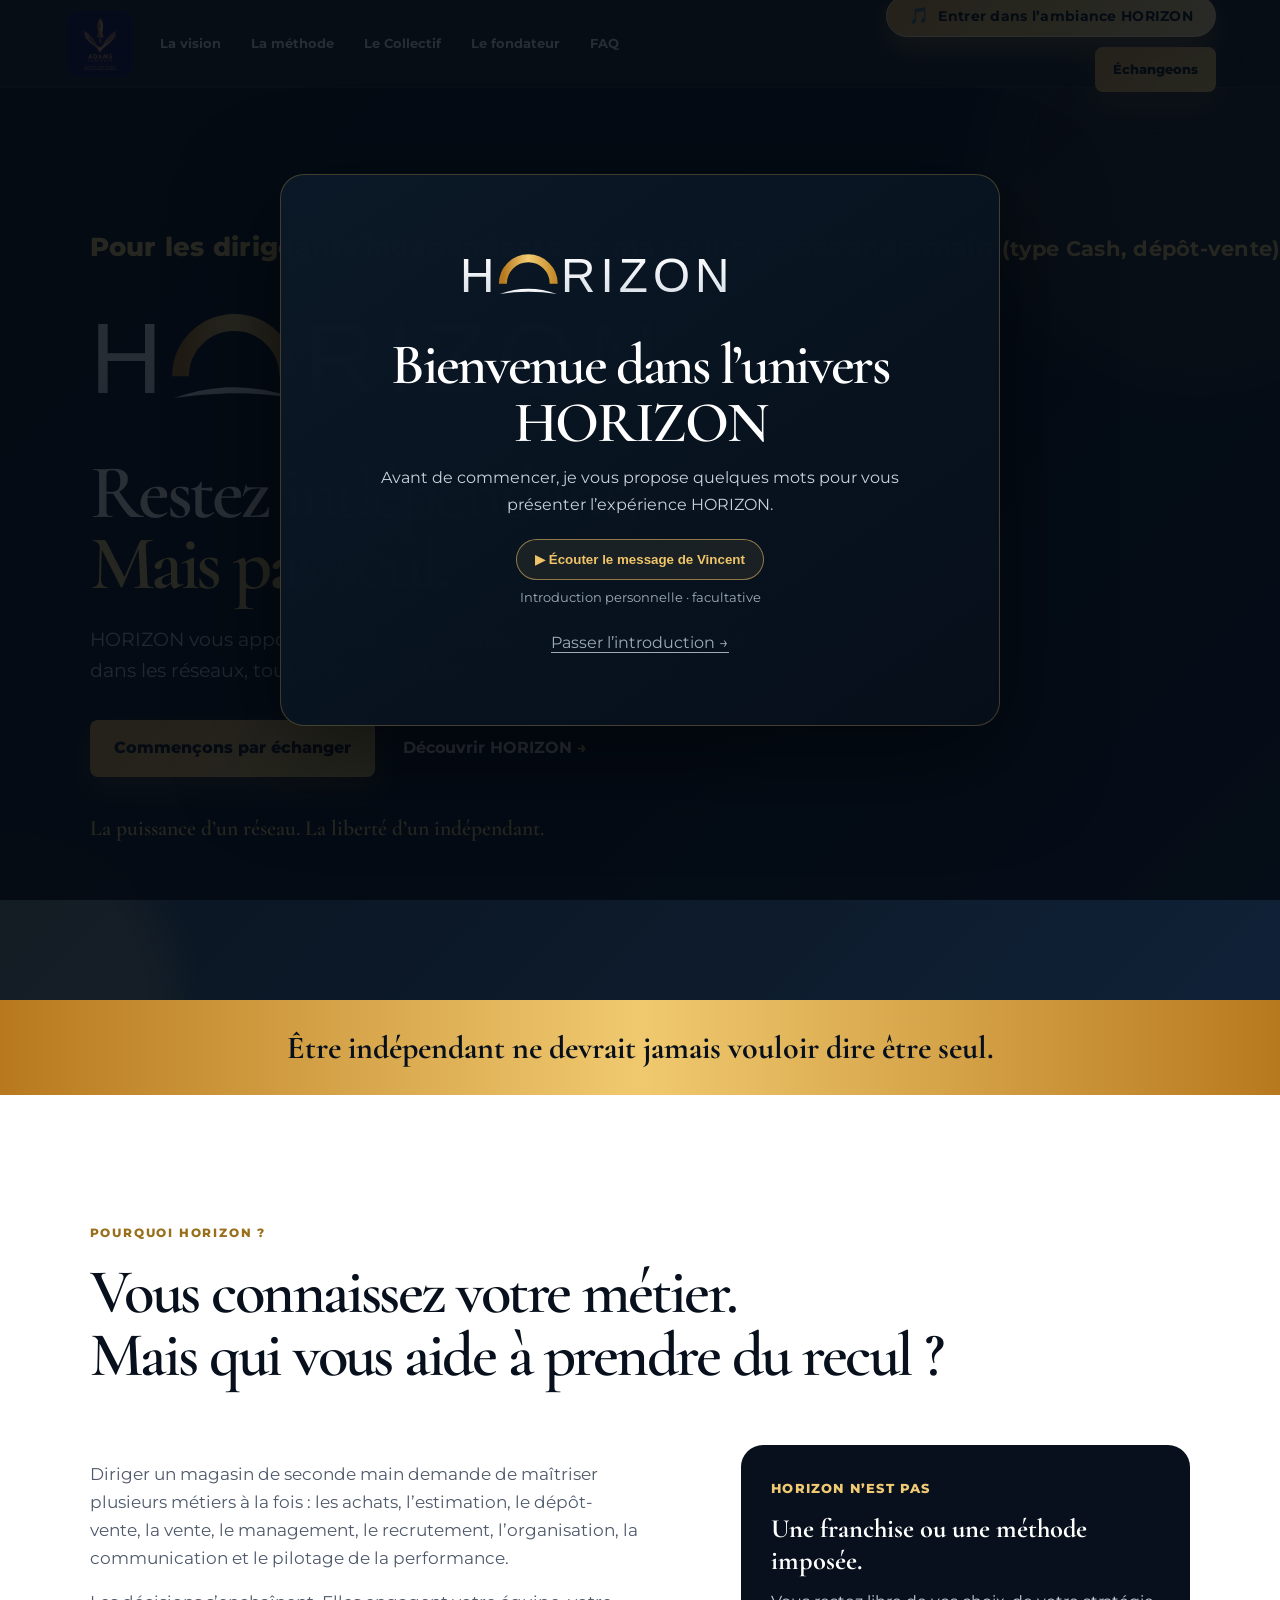
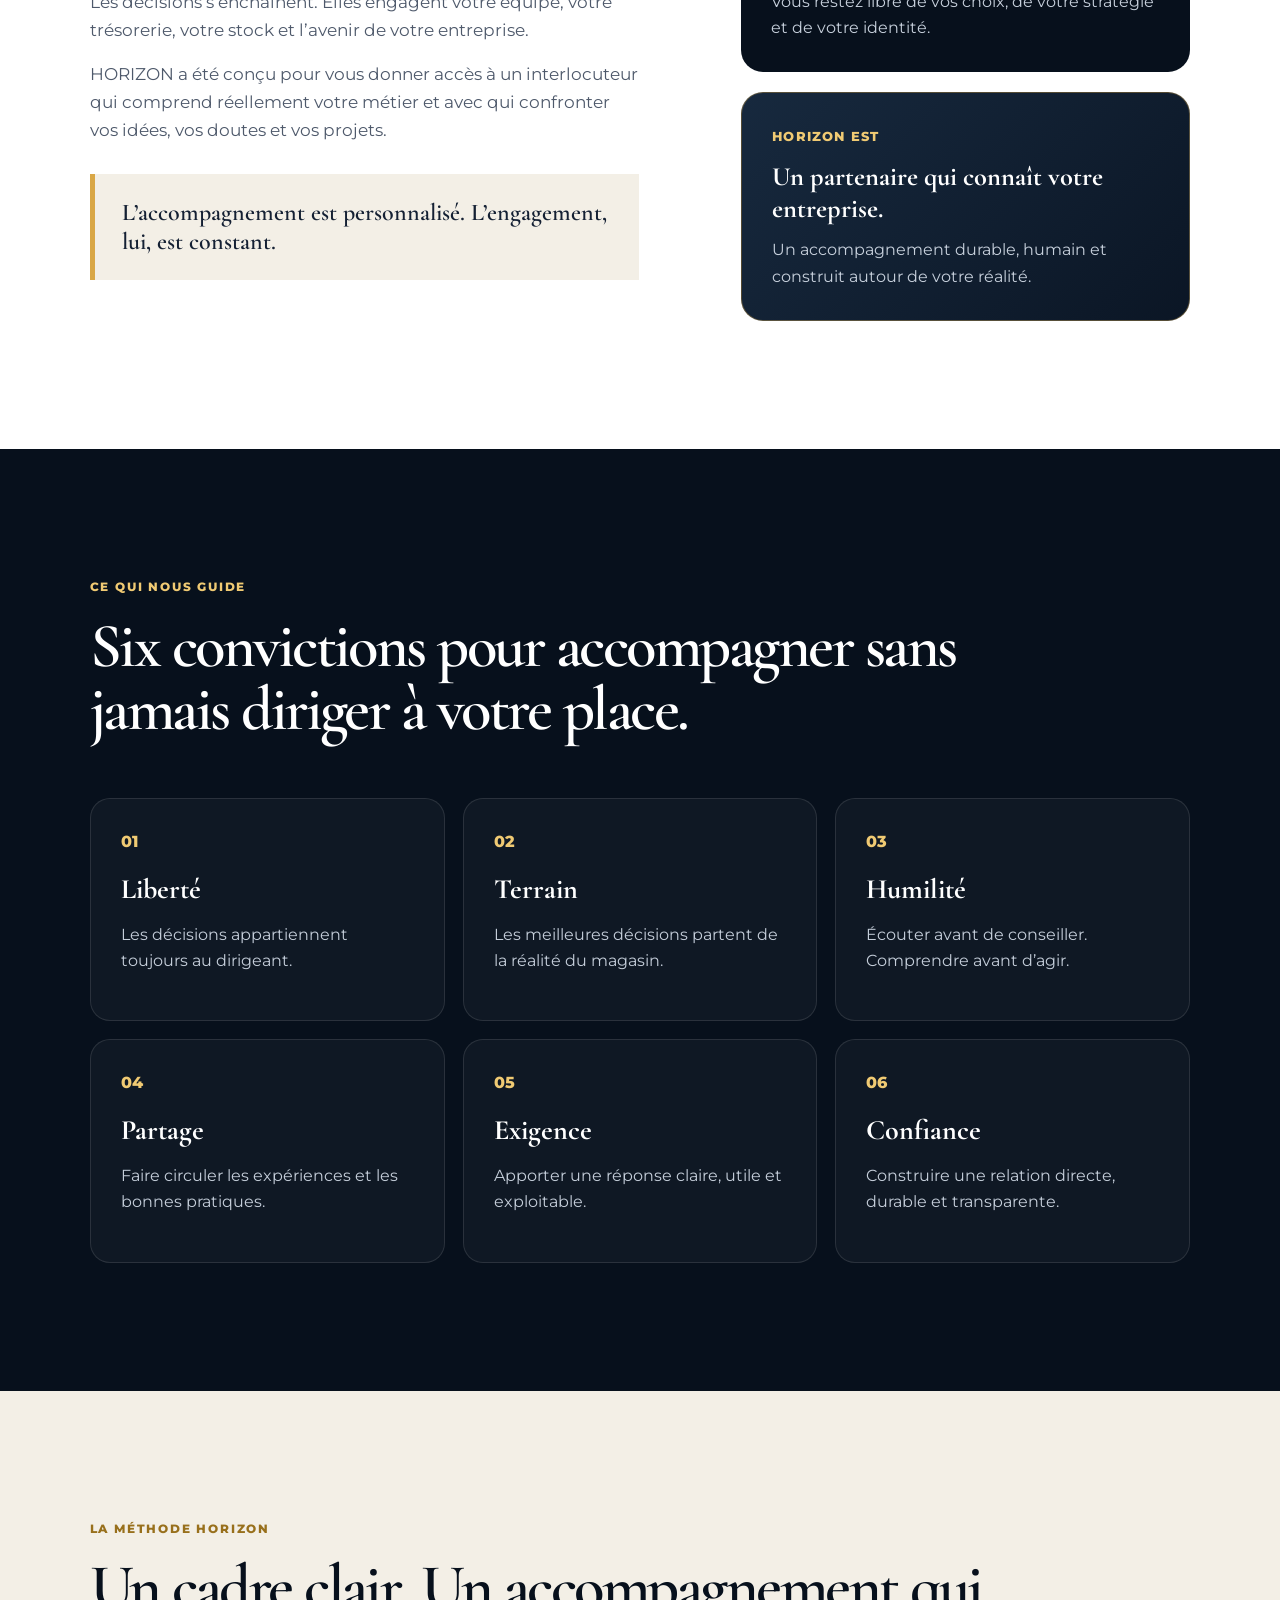
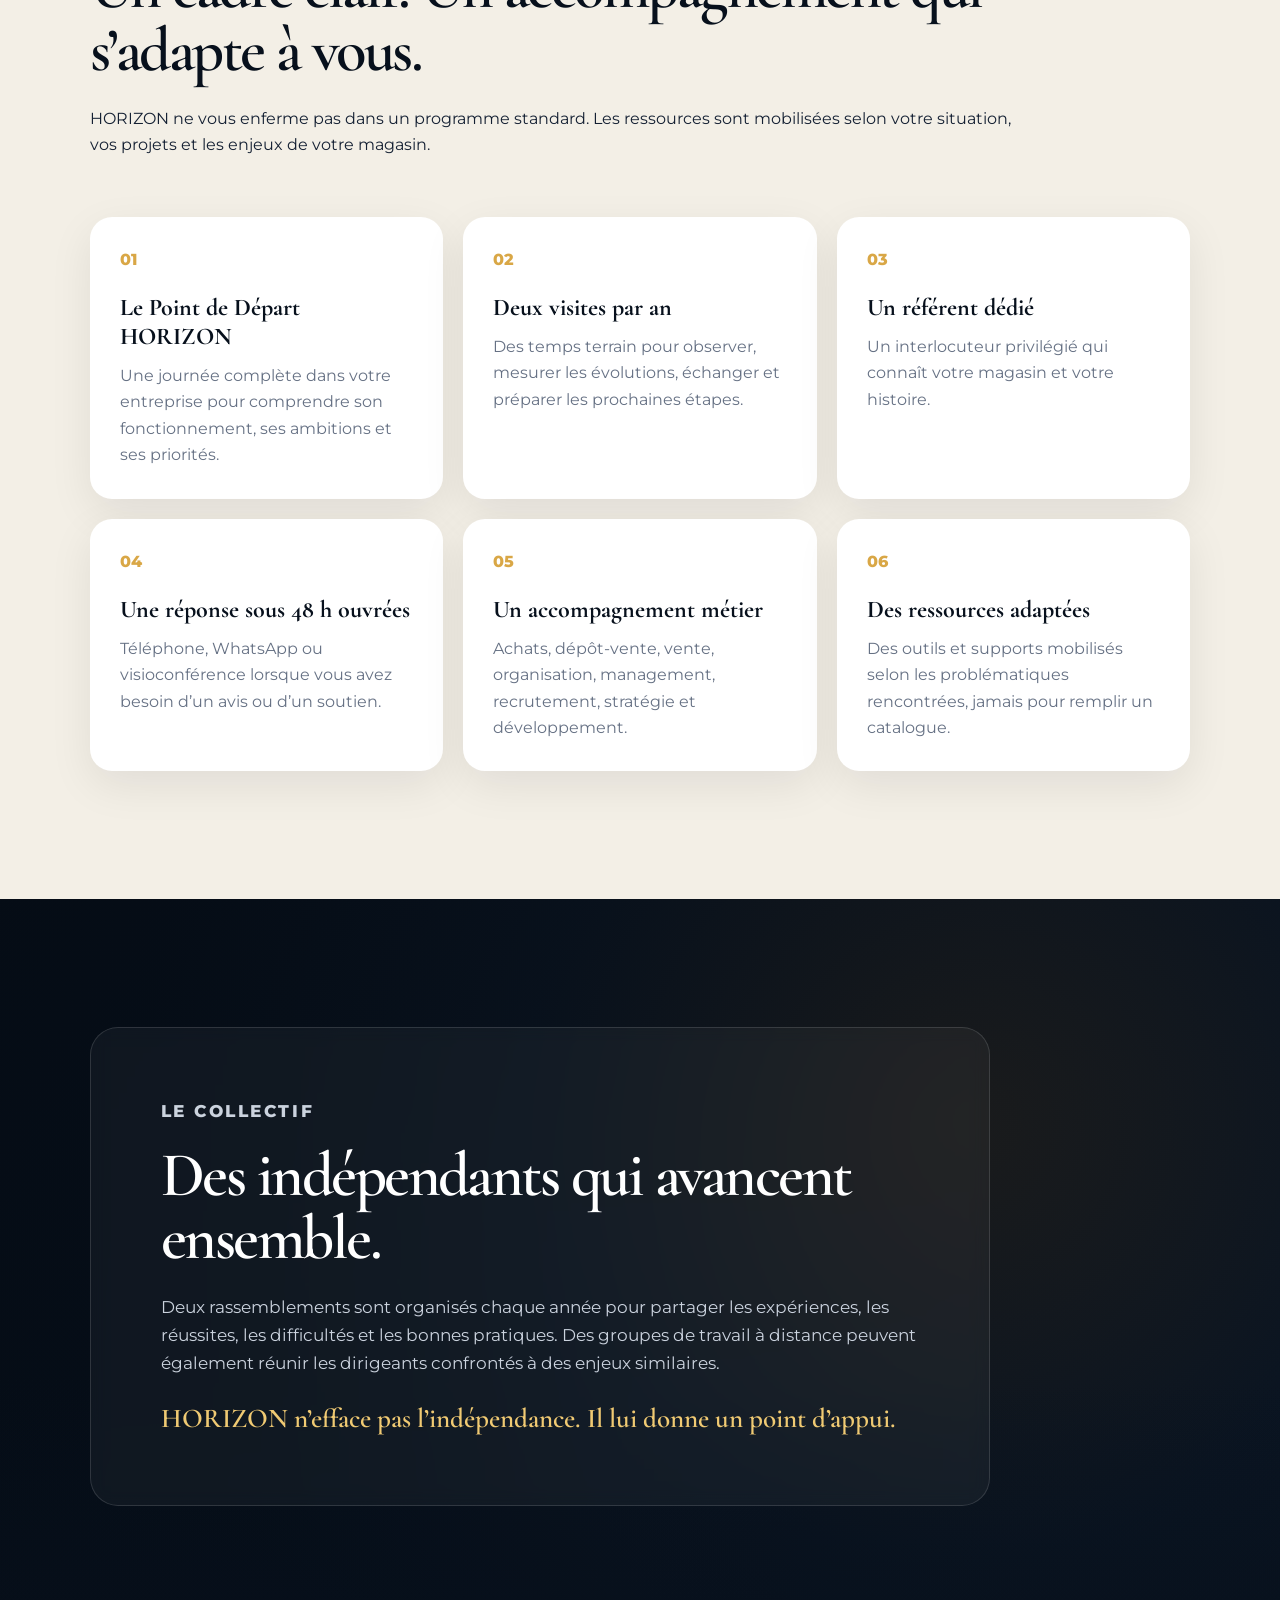
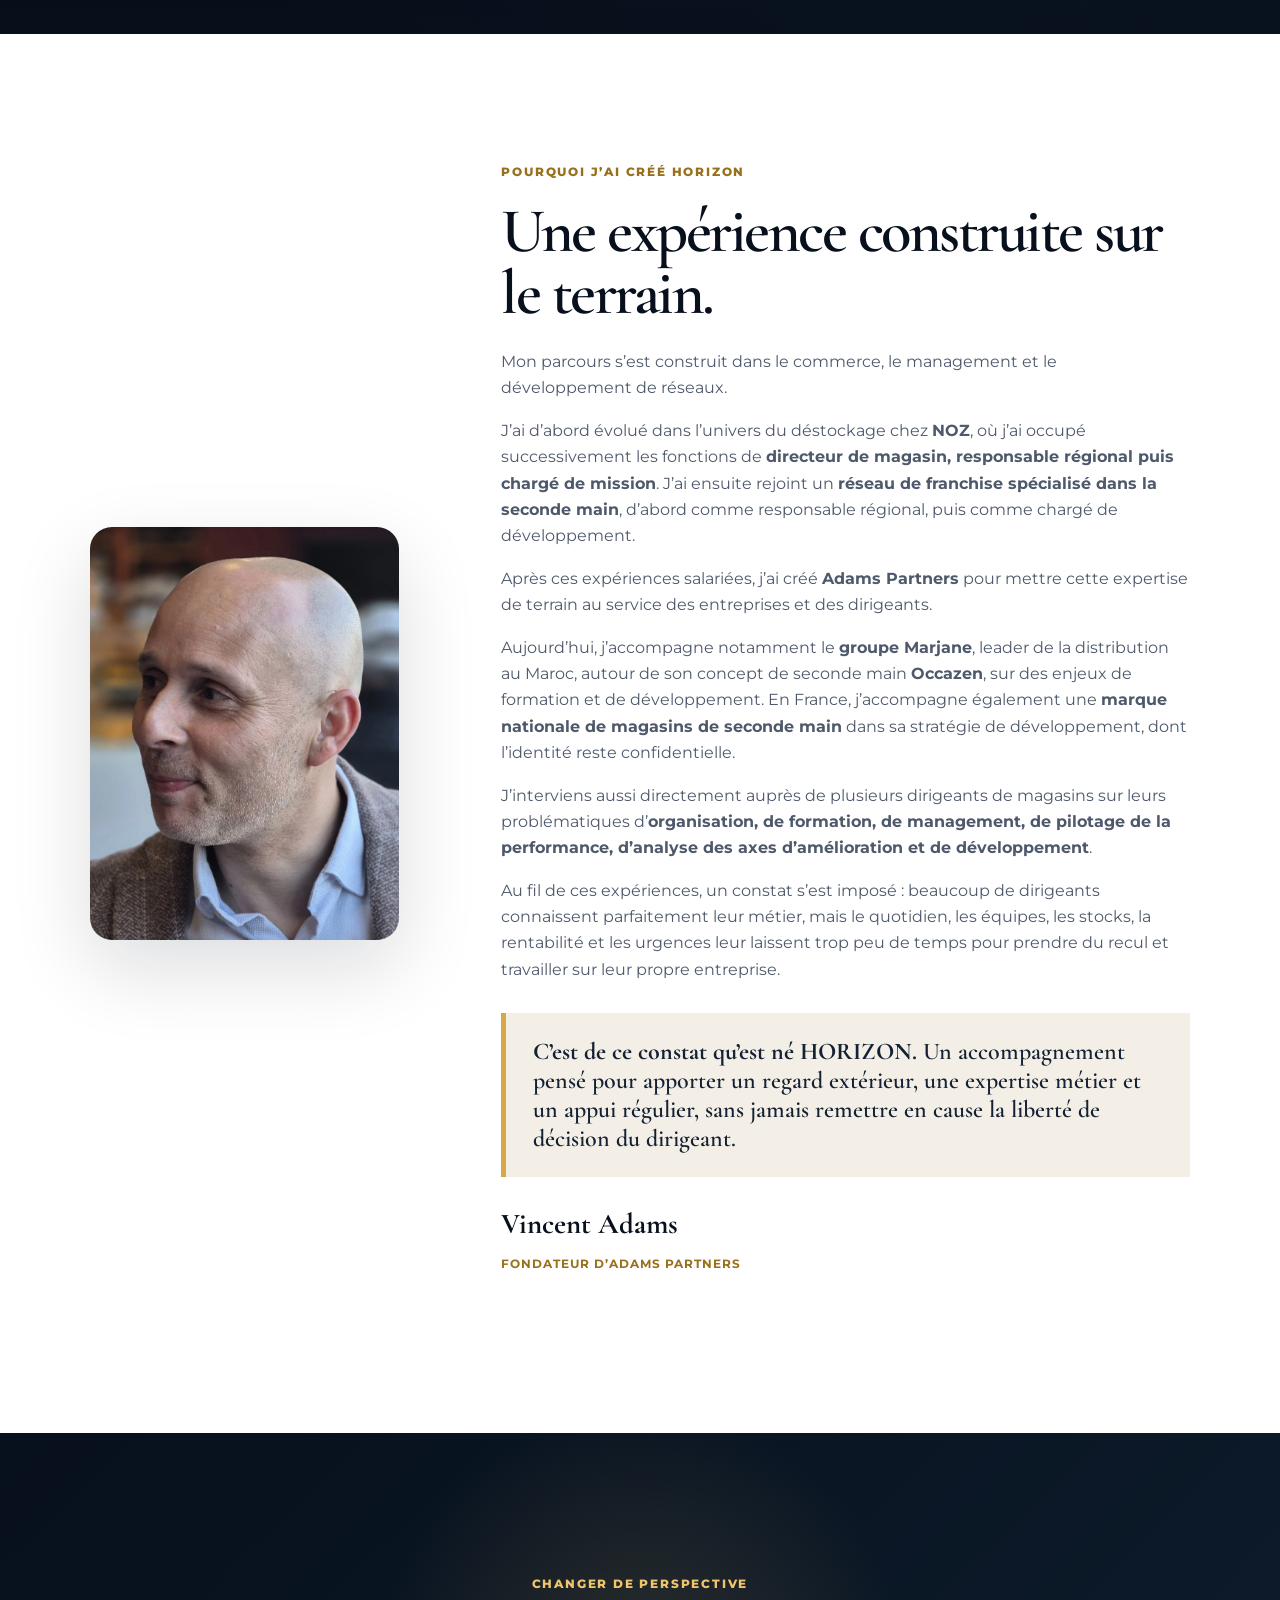
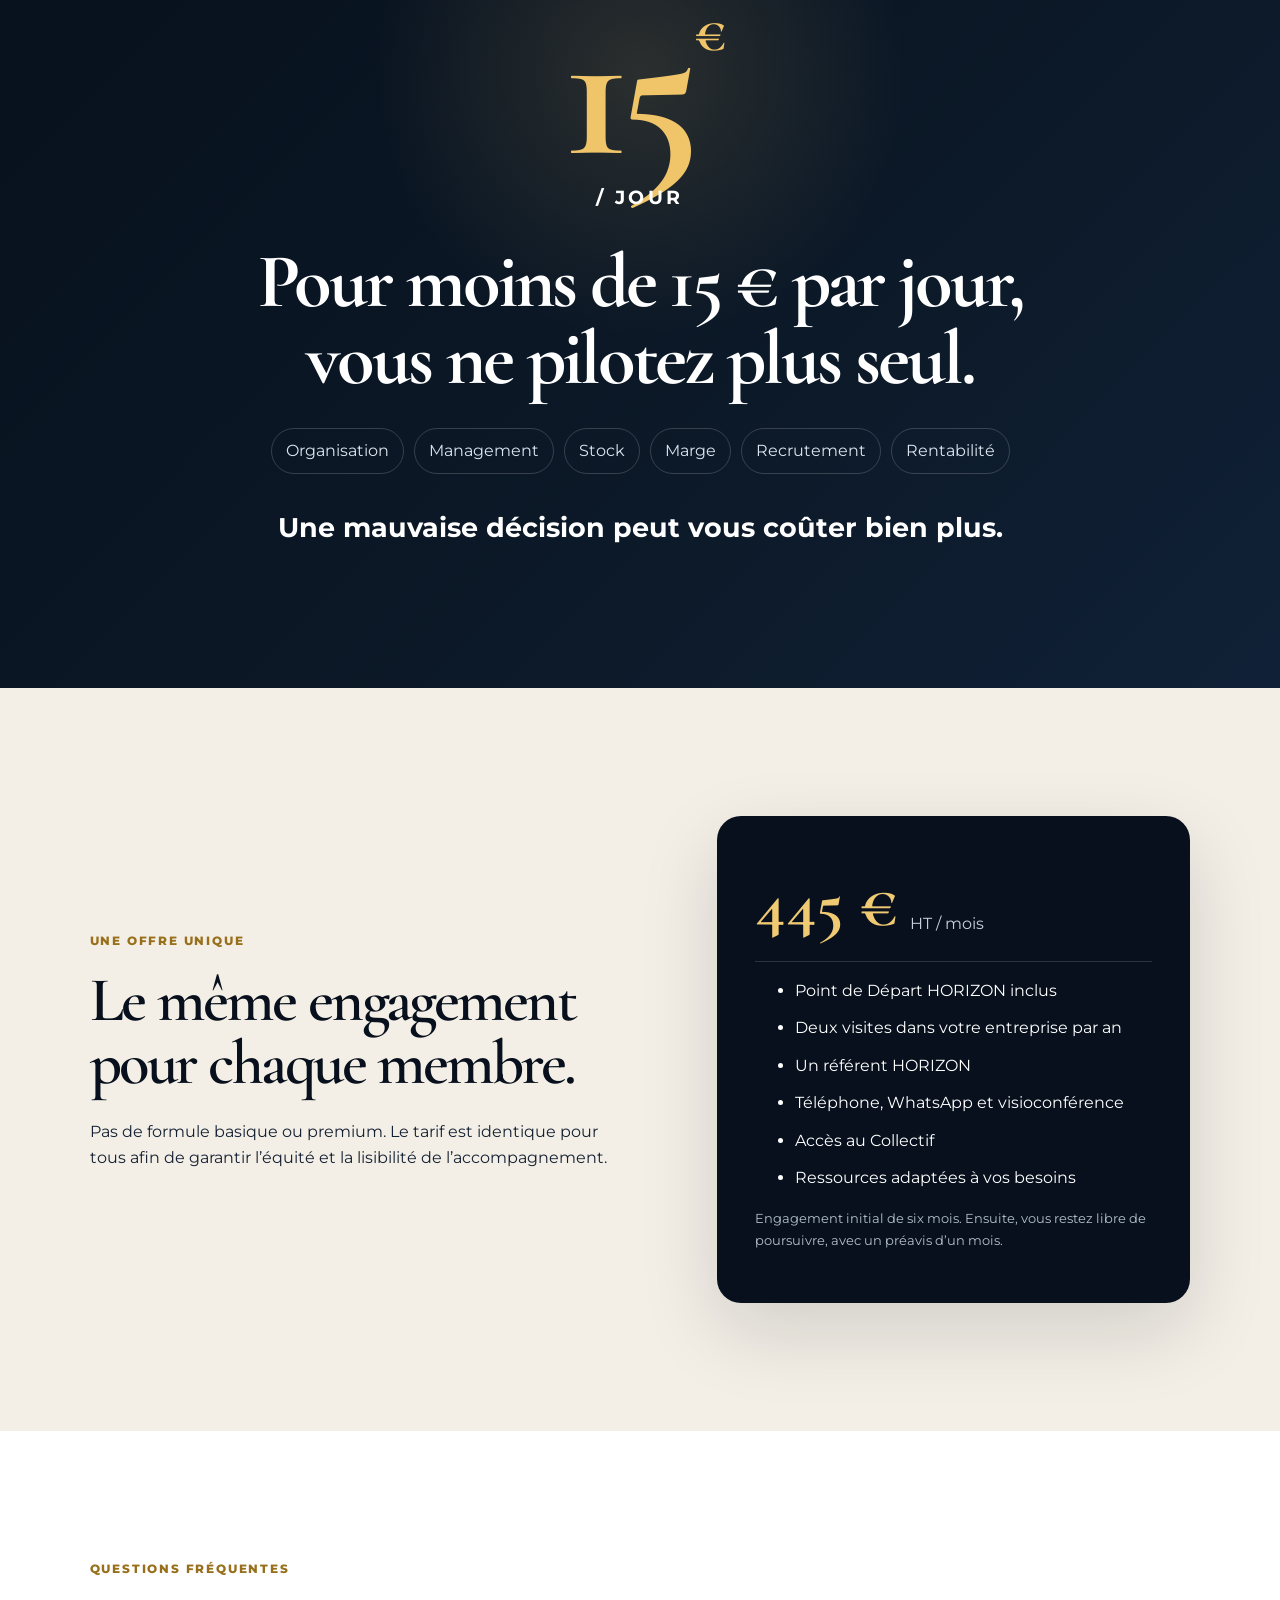
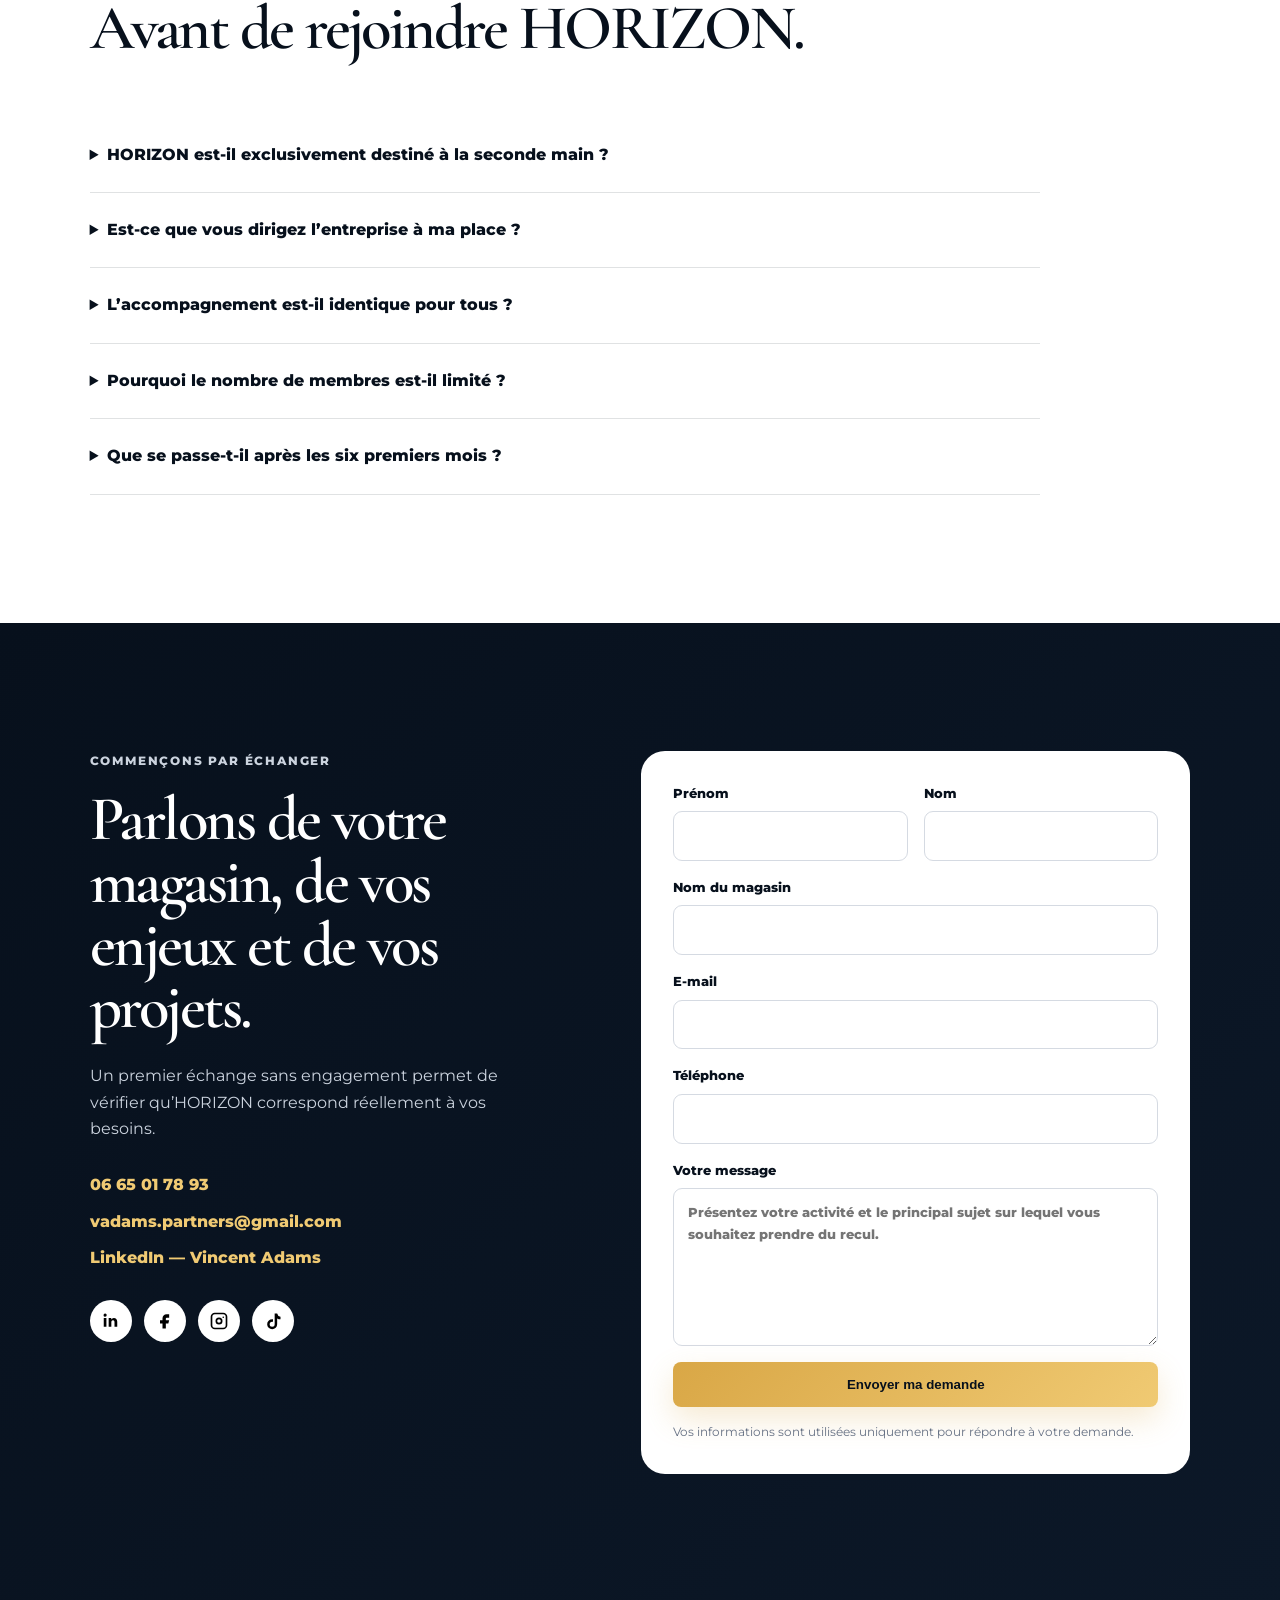
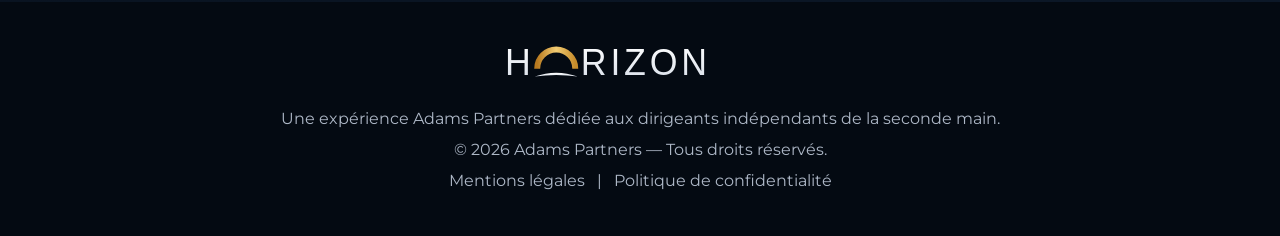
==== index.html @ 57823153 "Update index.html" ====
<!doctype html>
<html lang="fr">
<head>
  <meta charset="utf-8">
  <meta name="viewport" content="width=device-width, initial-scale=1">
  <title>HORIZON – Accompagnement des dirigeants de la seconde main | Adams Partners</title>
  <meta name="description" content="HORIZON accompagne les dirigeants indépendants de magasins de seconde main : organisation, management, performance, développement et collectif, sans franchise.">
  <meta name="theme-color" content="#07101c">
  <meta name="robots" content="index, follow, max-image-preview:large">
  <link rel="canonical" href="https://adamsvincent.github.io/HORIZON/">
  <meta property="og:url" content="https://adamsvincent.github.io/HORIZON/">
  <meta property="og:site_name" content="HORIZON — Adams Partners">
  <meta property="og:locale" content="fr_FR">
  <meta name="twitter:card" content="summary">
  <meta name="twitter:title" content="HORIZON – Accompagnement des dirigeants de la seconde main | Adams Partners">
  <meta name="twitter:description" content="HORIZON accompagne les dirigeants indépendants de magasins de seconde main : organisation, management, performance, développement et collectif, sans franchise.">
  <meta property="og:title" content="HORIZON – Accompagnement des dirigeants de la seconde main | Adams Partners">
  <meta property="og:description" content="HORIZON accompagne les dirigeants indépendants de magasins de seconde main : organisation, management, performance, développement et collectif, sans franchise.">
  <meta property="og:type" content="website">
  <link rel="preconnect" href="https://fonts.googleapis.com">
  <link rel="preconnect" href="https://fonts.gstatic.com" crossorigin>
  <link href="https://fonts.googleapis.com/css2?family=Cormorant+Garamond:wght@500;600;700&family=Montserrat:wght@400;500;600;700;800&display=swap" rel="stylesheet">
  <link rel="stylesheet" href="styles.css">

  <script type="application/ld+json">
{
  "@context": "https://schema.org",
  "@type": "Organization",
  "name": "Adams Partners",
  "url": "https://adamsvincent.github.io/HORIZON/",
  "logo": "https://adamsvincent.github.io/HORIZON/assets/logo-adams-partners.webp",
  "founder": {
    "@type": "Person",
    "name": "Vincent Adams"
  },
  "sameAs": [
    "https://www.linkedin.com/in/vincent-adams-881787153"
  ],
  "contactPoint": {
    "@type": "ContactPoint",
    "telephone": "+33-6-65-01-78-93",
    "email": "vadams.partners@gmail.com",
    "contactType": "customer service",
    "availableLanguage": [
      "fr"
    ]
  }
}
  </script>

<style>
/* ===== HORIZON EXPERIENCE — intégré directement dans index.html ===== */
.premium-entry { animation: horizonPageIn .8s ease both; }
@keyframes horizonPageIn { from {opacity:0} to {opacity:1} }

.voice-intro{
  display:flex; flex-direction:column; align-items:center; gap:7px;
  margin:20px 0 12px;
}
.voice-intro button{
  border:1px solid rgba(240,197,106,.55);
  background:rgba(240,197,106,.08);
  color:#f0c56a;
  border-radius:999px;
  padding:12px 18px;
  font-weight:700;
  cursor:pointer;
}
.voice-intro small{color:#9eabb9}

/* Scroll */
.reveal{
  opacity:0;
  transform:translateY(26px);
  transition:opacity .7s ease, transform .7s ease;
}
.reveal.is-revealed{opacity:1;transform:none}

/* ===== 15 € / JOUR : retour au compteur simple et fort ===== */
.daily-value-section{
  padding:clamp(90px,11vw,145px) clamp(22px,7vw,110px);
  text-align:center;
  color:#fff;
  background:
    radial-gradient(circle at 50% 28%,rgba(240,197,106,.14),transparent 30%),
    linear-gradient(135deg,#07101c,#0c1928 62%,#102137);
}
.daily-value-inner{max-width:1000px;margin:auto}
.daily-value-section .eyebrow{color:#f0c56a}
.daily-value-number{
  margin:18px 0 26px;
  font-family:"Cormorant Garamond",Georgia,serif;
  font-size:clamp(7rem,18vw,12.5rem);
  font-weight:700;
  line-height:.78;
  letter-spacing:-.05em;
  color:#f0c56a;
}
.daily-value-number sup{font-size:.28em;vertical-align:top;margin-left:.05em}
.daily-value-number small{
  display:block;
  margin-top:24px;
  color:#fff;
  font-family:Montserrat,Arial,sans-serif;
  font-size:.095em;
  letter-spacing:.18em;
  text-transform:uppercase;
}
.daily-value-question{
  max-width:900px;
  margin:38px auto 28px;
  font-family:"Cormorant Garamond",Georgia,serif;
  font-size:clamp(2.7rem,6vw,5.2rem);
  line-height:1;
  font-weight:700;
  color:#fff;
}
.daily-value-topics{
  display:flex;
  flex-wrap:wrap;
  justify-content:center;
  gap:10px;
  margin:30px auto 36px;
}
.daily-value-topics span{
  padding:9px 14px;
  border:1px solid rgba(255,255,255,.18);
  border-radius:999px;
  color:#dce5ef;
}
.daily-value-message{
  max-width:820px;
  margin:0 auto;
  font-size:clamp(1.25rem,2.4vw,1.7rem);
  line-height:1.35;
  font-weight:700;
}
.daily-value-note{margin-top:12px;color:#9eabb9}

/* ===== ÉCRAN HORIZON PLEIN ÉCRAN ===== */
.horizon-gateway{
  position:fixed;
  inset:0;
  z-index:20000;
  display:flex;
  align-items:center;
  justify-content:center;
  padding:24px;
  background:
    radial-gradient(circle at 50% 44%,rgba(240,197,106,.18),transparent 27%),
    linear-gradient(145deg,#030810 0%,#07101c 56%,#0e2033 100%);
  opacity:0;
  visibility:hidden;
  pointer-events:none;
  transition:opacity .55s ease,visibility .55s ease;
}
.horizon-gateway.is-visible{
  opacity:1;
  visibility:visible;
  pointer-events:auto;
}
.horizon-gateway-inner{
  width:100%;
  text-align:center;
  opacity:0;
  transform:scale(.96);
  transition:opacity .8s .15s ease,transform .8s .15s cubic-bezier(.2,.8,.2,1);
}
.horizon-gateway.is-visible .horizon-gateway-inner{
  opacity:1;
  transform:scale(1);
}
.horizon-gateway-brand{
  margin:0;
  font-family:Montserrat,Arial,sans-serif;
  font-size:clamp(4.5rem,17vw,12rem);
  line-height:.9;
  font-weight:800;
  letter-spacing:.10em;
  color:#fff;
}
.horizon-gateway-line{
  width:0;
  height:2px;
  margin:34px auto 26px;
  background:linear-gradient(90deg,transparent,#f0c56a,transparent);
  transition:width .9s .45s ease;
}
.horizon-gateway.is-visible .horizon-gateway-line{width:min(280px,60vw)}
.horizon-gateway-invite{
  margin:0 0 30px;
  font-family:"Cormorant Garamond",Georgia,serif;
  font-size:clamp(1.9rem,4.5vw,3.4rem);
  color:#f0c56a;
}
.horizon-gateway-enter{
  border:1px solid rgba(255,255,255,.22);
  background:rgba(255,255,255,.04);
  color:#fff;
  border-radius:999px;
  padding:13px 20px;
  font-family:Montserrat,Arial,sans-serif;
  font-size:.82rem;
  font-weight:700;
  text-transform:uppercase;
  letter-spacing:.13em;
  cursor:pointer;
}
.horizon-gateway-enter:hover{border-color:#f0c56a;color:#f0c56a}
.horizon-gateway-enter span{display:inline-block;margin-left:8px;animation:hArrow 1.25s ease-in-out infinite}
@keyframes hArrow{0%,100%{transform:translateY(0)}50%{transform:translateY(5px)}}

@media (prefers-reduced-motion:reduce){
  .reveal{opacity:1;transform:none}
}

/* ===== ACCUEIL AUDIO EN 2 ÉTAPES ===== */
.welcome-stage{
  width:100%;
  opacity:1;
  transform:translateY(0);
  transition:opacity .35s ease, transform .35s ease;
}
.welcome-stage[hidden]{display:none !important;}
.welcome-stage.is-entering{animation:hStageIn .45s ease both;}
@keyframes hStageIn{from{opacity:0;transform:translateY(10px)}to{opacity:1;transform:none}}
.voice-intro-copy{
  max-width:560px;
  margin:0 auto 8px;
  color:#dce5ef;
}
.voice-skip-button{
  margin-top:8px;
  border:0;
  background:transparent;
  color:#9eabb9;
  text-decoration:underline;
  text-underline-offset:4px;
  cursor:pointer;
  font:inherit;
}
.voice-skip-button:hover{color:#fff;}
.music-choice-title{
  margin:8px 0 10px;
  color:#fff;
  font-family:"Cormorant Garamond",Georgia,serif;
  font-size:clamp(1.6rem,4vw,2.25rem);
}
.music-choice-copy{
  max-width:540px;
  margin:0 auto 18px;
  color:#c4ced9;
}
</style>

</head>
<body class="premium-entry">
<header class="site-header">
  <a class="brand" href="#accueil" aria-label="Adams Partners">
    <img src="assets/logo-adams-partners.webp" alt="Logo Adams Partners">
  </a>

  <nav class="nav" aria-label="Navigation principale">
    <a href="#vision">La vision</a>
    <a href="#methode">La méthode</a>
    <a href="#collectif">Le Collectif</a>
    <a href="#fondateur">Le fondateur</a>
    <a href="#faq">FAQ</a>
  </nav>

  <div class="header-actions">
    <button class="sound-toggle" id="soundToggle" type="button" aria-pressed="false">
      <span class="sound-icon" aria-hidden="true">🎵</span>
      <span class="sound-label">Entrer dans l’ambiance HORIZON</span>
    </button>
    <a class="button button-small" href="#contact">Échangeons</a>
  </div>
</header>

<main>
<section id="accueil" class="hero">
  <div class="hero-glow hero-glow-one"></div>
  <div class="hero-glow hero-glow-two"></div>

  <div class="hero-grid">
    <div class="hero-content reveal">
      <p class="eyebrow hero-target">Pour les dirigeants indépendants de magasins de seconde main <span>(type Cash, dépôt-vente)</span></p>
      <img class="horizon-logo" src="assets/horizon.svg" alt="HORIZON">
      <h1>Restez indépendant.<br><span>Mais pas seul.</span></h1>
      <p class="hero-lead">HORIZON vous apporte le niveau d’accompagnement que l’on trouve habituellement dans les réseaux, tout en préservant votre liberté de décision.</p>

      <div class="hero-actions">
        <a class="button" href="#contact">Commençons par échanger</a>
        <a class="text-link" href="#vision">Découvrir HORIZON <span>→</span></a>
      </div>

      <p class="brand-line">La puissance d’un réseau. La liberté d’un indépendant.</p>
    </div>

    <aside class="hero-card reveal">
      <p class="card-kicker">HORIZON, c’est</p>
      <ul>
        <li><span></span>un partenaire de confiance ;</li>
        <li><span></span>un regard extérieur ;</li>
        <li><span></span>une expérience du terrain ;</li>
        <li><span></span>un collectif de dirigeants.</li>
      </ul>
      <blockquote>Nous ne dirigeons pas votre entreprise. Nous vous aidons à diriger la vôtre.</blockquote>
    </aside>
  </div>
</section>

<section class="gold-band">
  <p>Être indépendant ne devrait jamais vouloir dire être seul.</p>
</section>

<section id="vision" class="section section-light">
  <div class="section-heading reveal">
    <p class="eyebrow dark">Pourquoi HORIZON ?</p>
    <h2>Vous connaissez votre métier.<br>Mais qui vous aide à prendre du recul&nbsp;?</h2>
  </div>

  <div class="vision-grid">
    <div class="body-copy reveal">
      <p>Diriger un magasin de seconde main demande de maîtriser plusieurs métiers à la fois : les achats, l’estimation, le dépôt-vente, la vente, le management, le recrutement, l’organisation, la communication et le pilotage de la performance.</p>
      <p>Les décisions s’enchaînent. Elles engagent votre équipe, votre trésorerie, votre stock et l’avenir de votre entreprise.</p>
      <p>HORIZON a été conçu pour vous donner accès à un interlocuteur qui comprend réellement votre métier et avec qui confronter vos idées, vos doutes et vos projets.</p>
      <blockquote class="quote-light">L’accompagnement est personnalisé. L’engagement, lui, est constant.</blockquote>
    </div>

    <div class="positioning-cards reveal">
      <article>
        <small>HORIZON n’est pas</small>
        <h3>Une franchise ou une méthode imposée.</h3>
        <p>Vous restez libre de vos choix, de votre stratégie et de votre identité.</p>
      </article>
      <article class="featured">
        <small>HORIZON est</small>
        <h3>Un partenaire qui connaît votre entreprise.</h3>
        <p>Un accompagnement durable, humain et construit autour de votre réalité.</p>
      </article>
    </div>
  </div>
</section>

<section class="section section-dark">
  <div class="section-heading reveal">
    <p class="eyebrow">Ce qui nous guide</p>
    <h2>Six convictions pour accompagner sans jamais diriger à votre place.</h2>
  </div>

  <div class="values-grid">
    <article class="reveal"><span>01</span><h3>Liberté</h3><p>Les décisions appartiennent toujours au dirigeant.</p></article>
    <article class="reveal"><span>02</span><h3>Terrain</h3><p>Les meilleures décisions partent de la réalité du magasin.</p></article>
    <article class="reveal"><span>03</span><h3>Humilité</h3><p>Écouter avant de conseiller. Comprendre avant d’agir.</p></article>
    <article class="reveal"><span>04</span><h3>Partage</h3><p>Faire circuler les expériences et les bonnes pratiques.</p></article>
    <article class="reveal"><span>05</span><h3>Exigence</h3><p>Apporter une réponse claire, utile et exploitable.</p></article>
    <article class="reveal"><span>06</span><h3>Confiance</h3><p>Construire une relation directe, durable et transparente.</p></article>
  </div>
</section>

<section id="methode" class="section section-cream">
  <div class="section-heading reveal">
    <p class="eyebrow dark">La méthode HORIZON</p>
    <h2>Un cadre clair. Un accompagnement qui s’adapte à vous.</h2>
    <p>HORIZON ne vous enferme pas dans un programme standard. Les ressources sont mobilisées selon votre situation, vos projets et les enjeux de votre magasin.</p>
  </div>

  <div class="method-grid">
    <article class="method-card reveal">
      <span class="method-number">01</span>
      <h3>Le Point de Départ HORIZON</h3>
      <p>Une journée complète dans votre entreprise pour comprendre son fonctionnement, ses ambitions et ses priorités.</p>
    </article>
    <article class="method-card reveal">
      <span class="method-number">02</span>
      <h3>Deux visites par an</h3>
      <p>Des temps terrain pour observer, mesurer les évolutions, échanger et préparer les prochaines étapes.</p>
    </article>
    <article class="method-card reveal">
      <span class="method-number">03</span>
      <h3>Un référent dédié</h3>
      <p>Un interlocuteur privilégié qui connaît votre magasin et votre histoire.</p>
    </article>
    <article class="method-card reveal">
      <span class="method-number">04</span>
      <h3>Une réponse sous 48 h ouvrées</h3>
      <p>Téléphone, WhatsApp ou visioconférence lorsque vous avez besoin d’un avis ou d’un soutien.</p>
    </article>
    <article class="method-card reveal">
      <span class="method-number">05</span>
      <h3>Un accompagnement métier</h3>
      <p>Achats, dépôt-vente, vente, organisation, management, recrutement, stratégie et développement.</p>
    </article>
    <article class="method-card reveal">
      <span class="method-number">06</span>
      <h3>Des ressources adaptées</h3>
      <p>Des outils et supports mobilisés selon les problématiques rencontrées, jamais pour remplir un catalogue.</p>
    </article>
  </div>
</section>

<section id="collectif" class="collective-section">
  <div class="collective-overlay"></div>
  <div class="collective-content reveal">
    <p class="eyebrow">Le Collectif</p>
    <h2>Des indépendants qui avancent ensemble.</h2>
    <p>Deux rassemblements sont organisés chaque année pour partager les expériences, les réussites, les difficultés et les bonnes pratiques. Des groupes de travail à distance peuvent également réunir les dirigeants confrontés à des enjeux similaires.</p>
    <strong>HORIZON n’efface pas l’indépendance. Il lui donne un point d’appui.</strong>
  </div>
</section>

<section id="fondateur" class="section founder-section">
  <div class="portrait reveal">
    <img src="assets/vincent-adams.webp" alt="Vincent Adams, fondateur d'Adams Partners">
  </div>

  <div class="founder-copy reveal">
    <p class="eyebrow dark">Pourquoi j’ai créé HORIZON</p>
    <h2>Une expérience construite sur le terrain.</h2>
    <p>Mon parcours s’est construit dans le commerce, le management et le développement de réseaux.</p>
    <p>J’ai d’abord évolué dans l’univers du déstockage chez <strong>NOZ</strong>, où j’ai occupé successivement les fonctions de <strong>directeur de magasin, responsable régional puis chargé de mission</strong>. J’ai ensuite rejoint un <strong>réseau de franchise spécialisé dans la seconde main</strong>, d’abord comme responsable régional, puis comme chargé de développement.</p>
    <p>Après ces expériences salariées, j’ai créé <strong>Adams Partners</strong> pour mettre cette expertise de terrain au service des entreprises et des dirigeants.</p>
    <p>Aujourd’hui, j’accompagne notamment le <strong>groupe Marjane</strong>, leader de la distribution au Maroc, autour de son concept de seconde main <strong>Occazen</strong>, sur des enjeux de formation et de développement. En France, j’accompagne également une <strong>marque nationale de magasins de seconde main</strong> dans sa stratégie de développement, dont l’identité reste confidentielle.</p>
    <p>J’interviens aussi directement auprès de plusieurs dirigeants de magasins sur leurs problématiques d’<strong>organisation, de formation, de management, de pilotage de la performance, d’analyse des axes d’amélioration et de développement</strong>.</p>
    <p>Au fil de ces expériences, un constat s’est imposé : beaucoup de dirigeants connaissent parfaitement leur métier, mais le quotidien, les équipes, les stocks, la rentabilité et les urgences leur laissent trop peu de temps pour prendre du recul et travailler sur leur propre entreprise.</p>
    <blockquote class="quote-light"><strong>C’est de ce constat qu’est né HORIZON.</strong> Un accompagnement pensé pour apporter un regard extérieur, une expertise métier et un appui régulier, sans jamais remettre en cause la liberté de décision du dirigeant.</blockquote>
    <p class="founder-signature">Vincent Adams<br><span>Fondateur d’Adams Partners</span></p>
  </div>
</section>

<section class="daily-value-section"><div class="daily-value-inner reveal"><p class="eyebrow">Changer de perspective</p><p class="daily-value-number"><span id="dailyValue">0</span><sup>€</sup><small>/ jour</small></p><h2 class="daily-value-question">Pour moins de 15 € par jour,<br>vous ne pilotez plus seul.</h2><div class="daily-value-topics"><span>Organisation</span><span>Management</span><span>Stock</span><span>Marge</span><span>Recrutement</span><span>Rentabilité</span></div><p class="daily-value-message">Une mauvaise décision peut vous coûter bien plus.</p></div></section><section class="section offer-section">
  <div class="offer-copy reveal">
    <p class="eyebrow dark">Une offre unique</p>
    <h2>Le même engagement pour chaque membre.</h2>
    <p>Pas de formule basique ou premium. Le tarif est identique pour tous afin de garantir l’équité et la lisibilité de l’accompagnement.</p>
  </div>

  <div class="price-card reveal">
    <p class="price"><strong>445&nbsp;€</strong><span>HT / mois</span></p>
    <ul>
      <li>Point de Départ HORIZON inclus</li>
      <li>Deux visites dans votre entreprise par an</li>
      <li>Un référent HORIZON</li>
      <li>Téléphone, WhatsApp et visioconférence</li>
      <li>Accès au Collectif</li>
      <li>Ressources adaptées à vos besoins</li>
    </ul>
    <p class="price-note">Engagement initial de six mois. Ensuite, vous restez libre de poursuivre, avec un préavis d’un mois.</p>
  </div>
</section>

<section id="faq" class="section faq-section">
  <div class="section-heading reveal">
    <p class="eyebrow dark">Questions fréquentes</p>
    <h2>Avant de rejoindre HORIZON.</h2>
  </div>

  <div class="faq-list reveal">
    <details>
      <summary>HORIZON est-il exclusivement destiné à la seconde main ?</summary>
      <p>Oui. HORIZON est conçu pour les dirigeants indépendants exerçant dans l’achat-revente, le dépôt-vente, le troc et le commerce de produits d’occasion.</p>
    </details>
    <details>
      <summary>Est-ce que vous dirigez l’entreprise à ma place ?</summary>
      <p>Non. Vous restez le seul décisionnaire. Notre rôle est de vous aider à prendre du recul et à éclairer vos décisions.</p>
    </details>
    <details>
      <summary>L’accompagnement est-il identique pour tous ?</summary>
      <p>Non. Le niveau d’engagement est commun, mais les sujets travaillés et les moyens mobilisés dépendent de votre situation.</p>
    </details>
    <details>
      <summary>Pourquoi le nombre de membres est-il limité ?</summary>
      <p>Pour préserver la disponibilité, la connaissance de chaque entreprise et la qualité de la relation. Le lancement est limité à vingt membres.</p>
    </details>
    <details>
      <summary>Que se passe-t-il après les six premiers mois ?</summary>
      <p>Vous poursuivez librement l’accompagnement. Vous pouvez y mettre fin avec un préavis d’un mois.</p>
    </details>
  </div>
</section>

<section id="contact" class="section contact-section">
  <div class="contact-copy reveal">
    <p class="eyebrow">Commençons par échanger</p>
    <h2>Parlons de votre magasin, de vos enjeux et de vos projets.</h2>
    <p>Un premier échange sans engagement permet de vérifier qu’HORIZON correspond réellement à vos besoins.</p>

    <div class="contact-lines">
      <a href="tel:+33665017893">06 65 01 78 93</a>
      <a href="mailto:vadams.partners@gmail.com">vadams.partners@gmail.com</a>
      <a href="https://www.linkedin.com/in/vincent-adams-881787153" target="_blank" rel="noopener">LinkedIn — Vincent Adams</a>
    </div>

    <div class="social-links">
      <a href="https://www.linkedin.com/in/vincent-adams-881787153" target="_blank" rel="noopener" aria-label="LinkedIn"><img src="assets/linkedin.svg" alt=""></a>
      <a href="#" aria-label="Facebook"><img src="assets/facebook.svg" alt=""></a>
      <a href="#" aria-label="Instagram"><img src="assets/instagram.svg" alt=""></a>
      <a href="#" aria-label="TikTok"><img src="assets/tiktok.svg" alt=""></a>
    </div>
  </div>

  <form class="contact-form reveal" action="https://formspree.io/f/mlgqpklb" method="POST">
    <div class="form-row">
      <label>Prénom<input type="text" name="prenom" required></label>
      <label>Nom<input type="text" name="nom" required></label>
    </div>
    <label>Nom du magasin<input type="text" name="magasin" required></label>
    <label>E-mail<input type="email" name="email" required></label>
    <label>Téléphone<input type="tel" name="telephone"></label>
    <label>Votre message<textarea name="message" rows="6" placeholder="Présentez votre activité et le principal sujet sur lequel vous souhaitez prendre du recul." required></textarea></label>
    <button class="button" type="submit">Envoyer ma demande</button>
    <p class="privacy">Vos informations sont utilisées uniquement pour répondre à votre demande.</p>
  </form>
</section>
</main>

<footer class="footer">
  <img src="assets/horizon.svg" alt="HORIZON">
  <p>Une expérience Adams Partners dédiée aux dirigeants indépendants de la seconde main.</p>
  <p>© <span id="year"></span> Adams Partners — Tous droits réservés.</p>
  <p class="footer-legal"><a href="mentions-legales.html">Mentions légales</a><span aria-hidden="true">|</span><a href="politique-confidentialite.html">Politique de confidentialité</a></p>
</footer>

<source src="assets/audio/voix-introduction-horizon.wav" type="audio/wav">
  <source src="assets/audio/sb_lifeinsilico.mp3" type="audio/mpeg">
</audio>

<div class="horizon-welcome is-visible" id="horizonWelcome" aria-hidden="false" role="dialog" aria-modal="true" aria-labelledby="welcomeTitle">
  <div class="welcome-panel">
    <img src="assets/horizon.svg" alt="HORIZON">

    <div class="welcome-stage" id="voiceStage">
      <h2 id="welcomeTitle">Bienvenue dans l’univers HORIZON</h2>
      <p class="voice-intro-copy">Avant de commencer, je vous propose quelques mots pour vous présenter l’expérience HORIZON.</p>
      <div class="voice-intro">
        <button id="voiceIntroButton" type="button">▶ Écouter le message de Vincent</button>
        <small id="voiceIntroStatus">Introduction personnelle · facultative</small>
      </div>
      <button class="voice-skip-button" id="voiceIntroSkip" type="button">Passer l’introduction →</button>
    </div>

    <div class="welcome-stage" id="musicStage" hidden>
      <p class="music-choice-title">Entrez dans l’expérience.</p>
      <p class="music-choice-copy">Souhaitez-vous découvrir HORIZON avec son ambiance musicale&nbsp;?</p>
      <div class="welcome-experience">
        <button class="welcome-sound-button" id="welcomeSoundOn" type="button">✨ Découvrir HORIZON en musique</button>
        <small>Une expérience immersive de quelques minutes.</small>
      </div>
      <button class="welcome-skip-button" id="welcomeSoundOff" type="button">Continuer sans musique</button>
    </div>
  </div>
</div>


<div class="horizon-gateway" id="horizonGateway" aria-hidden="true">
  <div class="horizon-gateway-inner">
    <p class="horizon-gateway-brand">HORIZON</p>
    <div class="horizon-gateway-line"></div>
    <p class="horizon-gateway-invite">Entrez dans l’expérience.</p>
    <button class="horizon-gateway-enter" id="horizonGatewayEnter" type="button">
      Découvrir HORIZON <span aria-hidden="true">↓</span>
    </button>
  </div>
</div>

<script src="script.js"></script>

<script>
document.addEventListener("DOMContentLoaded", function () {
  const voice = document.getElementById("voiceIntroAudio");
  const voiceButton = document.getElementById("voiceIntroButton");
  const voiceStatus = document.getElementById("voiceIntroStatus");
  const voiceSkip = document.getElementById("voiceIntroSkip");
  const voiceStage = document.getElementById("voiceStage");
  const musicStage = document.getElementById("musicStage");

  function showMusicStage(){
    if (voiceStage) voiceStage.hidden = true;
    if (musicStage) {
      musicStage.hidden = false;
      musicStage.classList.add("is-entering");
    }
  }

  if (voice && voiceButton) {
    voiceButton.addEventListener("click", async function () {
      try {
        if (voice.paused) {
          await voice.play();
          voiceButton.textContent = "❚❚ Mettre en pause";
          if (voiceStatus) voiceStatus.textContent = "Message de Vincent en cours";
        } else {
          voice.pause();
          voiceButton.textContent = "▶ Reprendre le message";
          if (voiceStatus) voiceStatus.textContent = "Introduction personnelle · facultative";
        }
      } catch (e) {
        if (voiceStatus) voiceStatus.textContent = "Audio indisponible";
      }
    });

    voice.addEventListener("ended", function () {
      voiceButton.textContent = "▶ Réécouter le message de Vincent";
      if (voiceStatus) voiceStatus.textContent = "Message terminé";
      setTimeout(showMusicStage, 450);
    });
  }

  if (voiceSkip) {
    voiceSkip.addEventListener("click", function () {
      if (voice) {
        voice.pause();
        voice.currentTime = 0;
      }
      showMusicStage();
    });
  }

  /* Animation au scroll */
  const reveals = document.querySelectorAll(".reveal");
  if ("IntersectionObserver" in window) {
    const ro = new IntersectionObserver(function(entries, obs){
      entries.forEach(function(entry){
        if(entry.isIntersecting){
          entry.target.classList.add("is-revealed");
          obs.unobserve(entry.target);
        }
      });
    }, {threshold:.12, rootMargin:"0px 0px -5% 0px"});
    reveals.forEach(function(el){ ro.observe(el); });
  } else {
    reveals.forEach(function(el){ el.classList.add("is-revealed"); });
  }

  /* Compteur 0 -> 15 */
  const daily = document.getElementById("dailyValue");
  if (daily) {
    let done = false;
    const startCounter = function(){
      if(done) return;
      done = true;
      const start = performance.now();
      const duration = 1000;
      function frame(now){
        const p = Math.min(1,(now-start)/duration);
        const eased = 1-Math.pow(1-p,3);
        daily.textContent = Math.round(15*eased);
        if(p<1) requestAnimationFrame(frame);
        else daily.textContent = "15";
      }
      requestAnimationFrame(frame);
    };
    if ("IntersectionObserver" in window) {
      const po = new IntersectionObserver(function(entries,obs){
        if(entries.some(function(e){return e.isIntersecting;})){
          startCounter(); obs.disconnect();
        }
      }, {threshold:.35});
      po.observe(daily);
    } else startCounter();
  }

  /* Écran HORIZON : déclenché après musique OU sans musique */
  const gateway = document.getElementById("horizonGateway");
  const enter = document.getElementById("horizonGatewayEnter");
  const musicChoice = document.getElementById("welcomeSoundOn");
  const silentChoice = document.getElementById("welcomeSoundOff");
  let timer;

  function hideGateway(){
    if(!gateway) return;
    gateway.classList.remove("is-visible");
    gateway.setAttribute("aria-hidden","true");
    if(timer) clearTimeout(timer);
  }

  function showGateway(){
    if(!gateway) return;
    setTimeout(function(){
      gateway.classList.add("is-visible");
      gateway.setAttribute("aria-hidden","false");
      timer = setTimeout(hideGateway, 5000);
    }, 220);
  }

  if(musicChoice) musicChoice.addEventListener("click", showGateway);
  if(silentChoice) silentChoice.addEventListener("click", showGateway);
  if(enter) enter.addEventListener("click", hideGateway);
});
</script>

</body>
</html>
---- styles.css ----
:root{
  --navy:#07101c;
  --navy-2:#0c1828;
  --gold:#d9a746;
  --gold-light:#f0ca73;
  --cream:#f3efe6;
  --paper:#fbfaf7;
  --white:#ffffff;
  --ink:#142033;
  --muted:#667184;
  --line:rgba(7,16,28,.12);
  --shadow:0 28px 80px rgba(7,16,28,.14);
}
*{box-sizing:border-box}
html{scroll-behavior:smooth}
body{margin:0;font-family:"Montserrat",Arial,sans-serif;color:var(--ink);background:var(--paper);line-height:1.65}
img{display:block;max-width:100%}
a{text-decoration:none;color:inherit}
.site-header{
  position:sticky;top:0;z-index:50;height:88px;padding:0 clamp(18px,5vw,78px);
  display:flex;align-items:center;justify-content:space-between;
  background:rgba(7,16,28,.95);backdrop-filter:blur(18px);
  border-bottom:1px solid rgba(255,255,255,.08)
}
.brand{width:72px;height:72px;display:grid;place-items:center}
.brand img{width:66px;height:66px;object-fit:contain;border-radius:10px}
.nav{display:flex;gap:30px}
.nav a{color:#e8edf4;font-size:.84rem;font-weight:700}
.nav a:hover{color:var(--gold-light)}
.button{
  display:inline-flex;align-items:center;justify-content:center;
  padding:15px 24px;border:0;border-radius:8px;
  background:linear-gradient(135deg,var(--gold),var(--gold-light));
  color:var(--navy);font-weight:800;cursor:pointer;
  box-shadow:0 12px 30px rgba(217,167,70,.24);transition:.25s ease
}
.button:hover{transform:translateY(-2px)}
.button-small{padding:11px 18px;font-size:.84rem}
.hero{
  position:relative;overflow:hidden;min-height:calc(100vh - 88px);
  display:flex;align-items:center;padding:clamp(72px,9vw,140px) clamp(22px,7vw,110px);
  background:linear-gradient(135deg,#06101b,#0c1928 62%,#102137);color:#fff
}
.hero-glow{position:absolute;border-radius:50%;filter:blur(20px);opacity:.35}
.hero-glow-one{width:420px;height:420px;background:rgba(217,167,70,.28);right:-120px;top:-120px}
.hero-glow-two{width:360px;height:360px;background:rgba(217,167,70,.14);left:-180px;bottom:-180px}
.hero-grid{position:relative;z-index:2;width:100%;display:grid;grid-template-columns:1.2fr .75fr;gap:clamp(48px,8vw,130px);align-items:center}
.eyebrow{margin:0 0 18px;color:var(--gold-light);font-size:.75rem;font-weight:800;letter-spacing:.15em;text-transform:uppercase}
.eyebrow.dark{color:#98701c}
.horizon-logo{width:min(760px,100%);margin:8px 0 28px}
.hero h1{margin:0 0 26px;font:600 clamp(3rem,6vw,6.7rem)/.92 "Cormorant Garamond",Georgia,serif;letter-spacing:-.045em}
.hero h1 span{color:var(--gold-light)}
.hero-lead{max-width:820px;color:#c8d1de;font-size:clamp(1.04rem,1.45vw,1.25rem)}
.hero-actions{display:flex;align-items:center;gap:28px;margin-top:34px}
.text-link{color:#fff;font-weight:700}
.text-link span{color:var(--gold-light)}
.brand-line{margin-top:38px;color:var(--gold-light);font:600 1.35rem "Cormorant Garamond",serif}
.hero-card{
  padding:38px;border:1px solid rgba(255,255,255,.12);border-radius:26px;
  background:rgba(255,255,255,.05);box-shadow:0 30px 90px rgba(0,0,0,.24)
}
.card-kicker{font-weight:800;color:var(--gold-light);text-transform:uppercase;letter-spacing:.08em;font-size:.8rem}
.hero-card ul{list-style:none;padding:0;margin:24px 0}
.hero-card li{display:flex;gap:12px;align-items:center;margin:13px 0;color:#d4dce7}
.hero-card li span{width:8px;height:8px;border-radius:50%;background:var(--gold)}
.hero-card blockquote{margin:28px 0 0;padding:22px;border-left:4px solid var(--gold);background:rgba(255,255,255,.045);font:600 1.45rem "Cormorant Garamond",serif}
.gold-band{padding:28px 20px;text-align:center;background:linear-gradient(90deg,#b8791e,#f0c96f,#b8791e);color:var(--navy)}
.gold-band p{margin:0;font:700 clamp(1.35rem,2.5vw,2.45rem) "Cormorant Garamond",serif}
.section{padding:clamp(82px,10vw,150px) clamp(22px,7vw,110px)}
.section-light{background:#fff}
.section-dark{background:var(--navy);color:#d5dde8}
.section-cream{background:var(--cream)}
.section-heading{max-width:930px;margin-bottom:58px}
h2{margin:0 0 24px;color:var(--navy);font:600 clamp(2.6rem,4.9vw,5.2rem)/1 "Cormorant Garamond",Georgia,serif;letter-spacing:-.04em}
.section-dark h2,.contact-section h2{color:#fff}
.vision-grid{display:grid;grid-template-columns:1.1fr .9fr;gap:clamp(48px,8vw,120px)}
.body-copy p{font-size:1.05rem;color:#4e596b}
.quote-light{margin:30px 0 0;padding:24px 27px;border-left:5px solid var(--gold);background:var(--cream);font:600 1.5rem "Cormorant Garamond",serif}
.positioning-cards{display:grid;gap:20px}
.positioning-cards article{padding:30px;border-radius:22px;background:var(--navy);color:#fff}
.positioning-cards article.featured{background:linear-gradient(135deg,#17293e,#0b1625);border:1px solid rgba(217,167,70,.35)}
.positioning-cards small{color:var(--gold-light);text-transform:uppercase;font-weight:800;letter-spacing:.09em}
.positioning-cards h3{margin:12px 0;color:#fff;font:700 1.65rem "Cormorant Garamond",serif}
.positioning-cards p{margin:0;color:#c7d0dc}
.values-grid{display:grid;grid-template-columns:repeat(3,1fr);gap:18px}
.values-grid article{padding:30px;border:1px solid rgba(255,255,255,.11);border-radius:20px;background:rgba(255,255,255,.035)}
.values-grid span{color:var(--gold-light);font-weight:800}
.values-grid h3{margin:16px 0 9px;color:#fff;font:700 1.75rem "Cormorant Garamond",serif}
.values-grid p{color:#c5ceda}
.method-grid{display:grid;grid-template-columns:repeat(3,1fr);gap:20px}
.method-card{padding:30px;border-radius:22px;background:#fff;box-shadow:0 14px 44px rgba(7,16,28,.08)}
.method-number{color:var(--gold);font-weight:800}
.method-card h3{margin:20px 0 12px;font:700 1.5rem "Cormorant Garamond",serif;color:var(--navy)}
.method-card p{margin:0;color:var(--muted)}
.collective-section{position:relative;min-height:620px;display:flex;align-items:center;padding:clamp(80px,10vw,150px) clamp(22px,7vw,110px);background:
linear-gradient(120deg,rgba(5,12,21,.92),rgba(6,15,27,.78)),
radial-gradient(circle at 75% 30%,#7d5b2b,#1b2a3c 40%,#07101c 75%);color:#fff}
.collective-overlay{position:absolute;inset:0;background:linear-gradient(180deg,transparent 65%,rgba(7,16,28,.55))}
.collective-content{position:relative;z-index:2;max-width:900px;padding:clamp(30px,6vw,70px);border:1px solid rgba(255,255,255,.13);border-radius:28px;background:rgba(255,255,255,.045);backdrop-filter:blur(8px)}
.collective-content h2{color:#fff}
.collective-content p{color:#cbd3de;font-size:1.06rem}
.collective-content strong{display:block;margin-top:24px;color:var(--gold-light);font:600 1.7rem "Cormorant Garamond",serif}
.founder-section{
  display:grid;
  grid-template-columns:minmax(260px,.62fr) 1.38fr;
  gap:clamp(48px,8vw,120px);
  align-items:center;
  background:#fff
}
.portrait{
  display:flex;
  justify-content:center;
  align-items:center
}
.portrait img{
  width:min(100%,420px);
  border-radius:22px;
  box-shadow:var(--shadow)
}
.founder-copy p{color:#4e596b}
.founder-signature{font:700 1.8rem "Cormorant Garamond",serif;color:var(--navy)!important}
.founder-signature span{font:700 .78rem "Montserrat",Arial,sans-serif;color:#98701c;text-transform:uppercase;letter-spacing:.08em}
.offer-section{display:grid;grid-template-columns:1fr .9fr;gap:clamp(48px,8vw,120px);align-items:center;background:var(--cream)}
.price-card{padding:38px;border-radius:24px;background:var(--navy);color:#fff;box-shadow:var(--shadow)}
.price{display:flex;align-items:end;gap:12px;padding-bottom:24px;border-bottom:1px solid rgba(255,255,255,.14)}
.price strong{font:700 4.2rem/1 "Cormorant Garamond",serif;color:var(--gold-light)}
.price span{color:#c8d0dc}
.price-card li{margin:11px 0}
.price-note{font-size:.84rem;color:#b6c0cd}
.faq-section{background:#fff}
.faq-list{max-width:950px}
details{padding:24px 0;border-bottom:1px solid var(--line)}
summary{cursor:pointer;color:var(--navy);font-weight:800}
details p{max-width:820px;color:var(--muted)}
.contact-section{display:grid;grid-template-columns:.9fr 1.1fr;gap:clamp(48px,8vw,120px);background:linear-gradient(135deg,var(--navy),var(--navy-2));color:#fff}
.contact-copy>p{color:#cbd3de}
.contact-lines{display:flex;flex-direction:column;gap:10px;margin-top:30px}
.contact-lines a{color:var(--gold-light);font-weight:800}
.social-links{display:flex;gap:12px;margin-top:28px}
.social-links a{width:42px;height:42px;border-radius:50%;display:grid;place-items:center;background:#fff}
.social-links img{width:20px;height:20px}
.contact-form{padding:32px;border-radius:24px;background:#fff;color:var(--ink);display:grid;gap:16px}
.form-row{display:grid;grid-template-columns:1fr 1fr;gap:16px}
label{display:grid;gap:7px;font-size:.82rem;font-weight:800;color:var(--navy)}
input,textarea{width:100%;padding:13px 14px;border:1px solid #d5dae2;border-radius:9px;font:inherit}
input:focus,textarea:focus{outline:3px solid rgba(217,167,70,.2);border-color:var(--gold)}
.privacy{margin:0;color:var(--muted);font-size:.72rem}
.footer{padding:36px 6vw;text-align:center;background:#040a12;color:#aeb8c7}
.footer img{width:270px;margin:0 auto 18px}
.footer p{margin:5px}
.reveal{opacity:0;transform:translateY(26px);transition:opacity .7s ease,transform .7s ease}
.reveal.visible{opacity:1;transform:none}
@media(max-width:1020px){
  .nav{display:none}
  .hero-grid,.vision-grid,.founder-section,.offer-section,.contact-section{grid-template-columns:1fr}
  .portrait img{width:min(100%,360px)}
  .values-grid,.method-grid{grid-template-columns:repeat(2,1fr)}
}
@media(max-width:680px){
  .site-header{height:72px;padding:0 16px}
  .brand{width:56px;height:56px}
  .brand img{width:52px;height:52px}
  .button-small{padding:10px 13px}
  .hero{padding-top:62px}
  .hero-actions{align-items:flex-start;flex-direction:column}
  .values-grid,.method-grid,.form-row{grid-template-columns:1fr}
}
@media(prefers-reduced-motion:reduce){
  html{scroll-behavior:auto}
  .reveal{opacity:1;transform:none;transition:none}
}


/* Ambiance sonore HORIZON */
.header-actions{display:flex;align-items:center;gap:16px;margin-left:auto}
.sound-toggle{display:inline-flex;align-items:center;gap:9px;min-height:42px;padding:12px 22px;border:1px solid rgba(214,169,82,.5);border-radius:999px;background:linear-gradient(135deg,rgba(217,167,70,.22),rgba(7,16,28,.88));color:#f7f3eb;font:700 .9rem/1 Montserrat,Arial,sans-serif;letter-spacing:.02em;cursor:pointer;backdrop-filter:blur(12px);transition:transform .25s ease,border-color .25s ease,box-shadow .25s ease,background .25s ease}
.sound-toggle:hover,.sound-toggle:focus-visible{transform:translateY(-1px);border-color:var(--gold-light);background:rgba(214,169,82,.11);box-shadow:0 0 0 4px rgba(214,169,82,.12),0 14px 40px rgba(214,169,82,.25);outline:none}
.sound-toggle.is-playing{border-color:var(--gold-light);box-shadow:0 0 0 4px rgba(214,169,82,.07),0 10px 30px rgba(214,169,82,.13)}
.sound-icon{font-size:1rem;transform-origin:center}
.sound-toggle.is-playing .sound-icon{animation:soundPulse 2.4s ease-in-out infinite}
@keyframes soundPulse{0%,100%{transform:scale(1);opacity:.8}50%{transform:scale(1.12);opacity:1}}

.hero-target{margin-bottom:22px;font-size:clamp(1.35rem,2vw,1.85rem);font-weight:800;letter-spacing:.01em;text-transform:none;white-space:nowrap}
.hero-target span{color:var(--gold-light);font-size:.82em;font-weight:700}

.horizon-welcome{position:fixed;inset:0;z-index:1000;display:grid;place-items:center;padding:24px;background:rgba(3,9,16,0);visibility:hidden;pointer-events:none;transition:background .5s ease,visibility 0s linear .5s}
.horizon-welcome.is-visible{background:rgba(3,9,16,.82);visibility:visible;transition:background .5s ease}
.welcome-panel{width:min(680px,92vw);padding:clamp(34px,6vw,64px);text-align:center;border:1px solid rgba(214,169,82,.28);border-radius:24px;background:linear-gradient(145deg,rgba(11,25,40,.97),rgba(6,15,26,.97));box-shadow:0 30px 100px rgba(0,0,0,.5);opacity:0;transform:translateY(16px) scale(.98);transition:opacity .55s ease,transform .55s ease}
.horizon-welcome.is-visible .welcome-panel{opacity:1;transform:translateY(0) scale(1)}
.welcome-panel img{width:min(360px,85%);margin:0 auto 28px}
.welcome-panel h2{margin:0 0 12px;color:#fff;font-family:"Cormorant Garamond",Georgia,serif;font-size:clamp(2.1rem,5vw,3.6rem);line-height:1}
.welcome-panel p{max-width:560px;margin:0 auto;color:#c8d1dc;line-height:1.7}

body.sound-is-playing .horizon-logo{animation:horizonBreath 10s ease-in-out infinite;filter:drop-shadow(0 0 0 rgba(214,169,82,0))}
@keyframes horizonBreath{0%,100%{filter:drop-shadow(0 0 0 rgba(214,169,82,0));transform:scale(1)}50%{filter:drop-shadow(0 0 16px rgba(214,169,82,.22));transform:scale(1.006)}}
body.sound-is-playing .hero-glow-one{animation:ambientDriftOne 18s ease-in-out infinite alternate}
body.sound-is-playing .hero-glow-two{animation:ambientDriftTwo 22s ease-in-out infinite alternate}
@keyframes ambientDriftOne{from{transform:translate3d(0,0,0) scale(1)}to{transform:translate3d(2.5vw,-1.5vh,0) scale(1.08)}}
@keyframes ambientDriftTwo{from{transform:translate3d(0,0,0) scale(1)}to{transform:translate3d(-2vw,2vh,0) scale(1.06)}}
.footer-legal{display:flex;justify-content:center;align-items:center;gap:12px;flex-wrap:wrap}
.footer-legal a{color:inherit;text-decoration:none}
.footer-legal a:hover{text-decoration:underline;color:var(--gold-light)}

@media(max-width:1100px){.sound-label{display:none}.sound-toggle{width:42px;justify-content:center;padding:9px}.header-actions{gap:8px}}
@media(max-width:900px){.hero-target{white-space:normal;font-size:clamp(1.15rem,5vw,1.55rem)}}
@media(prefers-reduced-motion:reduce){.sound-toggle,.welcome-panel,.horizon-welcome,body.sound-is-playing .horizon-logo,body.sound-is-playing .hero-glow-one,body.sound-is-playing .hero-glow-two{animation:none!important;transition:none!important}}

.horizon-welcome::before{content:"";position:fixed;inset:0;background:rgba(7,16,28,.15);z-index:-1;}

/* Ajustements finaux du choix sonore */
.sound-toggle{
  border-color:#f0ca73;
  background:linear-gradient(135deg,#d9a746,#f0ca73);
  color:#07101c;
  box-shadow:0 8px 26px rgba(217,167,70,.42);
}
.sound-toggle:hover,.sound-toggle:focus-visible{
  border-color:#fff0bd;
  background:linear-gradient(135deg,#f0ca73,#ffe29b);
  color:#07101c;
  box-shadow:0 0 0 4px rgba(240,202,115,.22),0 14px 38px rgba(217,167,70,.48);
}
.sound-toggle.is-playing{
  background:linear-gradient(135deg,#f0ca73,#ffe29b);
  color:#07101c;
  border-color:#fff0bd;
}
.welcome-question{margin-top:24px!important;color:#f0ca73!important;font-weight:800;font-size:1.05rem}
.welcome-actions{display:flex;justify-content:center;gap:14px;flex-wrap:wrap;margin-top:26px}
.welcome-sound-button,.welcome-skip-button{min-height:48px;padding:13px 20px;border-radius:999px;font:800 .86rem/1.2 Montserrat,Arial,sans-serif;cursor:pointer;transition:transform .2s ease,box-shadow .2s ease,background .2s ease}
.welcome-sound-button{border:1px solid #f0ca73;background:linear-gradient(135deg,#d9a746,#f0ca73);color:#07101c;box-shadow:0 12px 34px rgba(217,167,70,.3)}
.welcome-sound-button:hover,.welcome-sound-button:focus-visible{transform:translateY(-2px);box-shadow:0 16px 40px rgba(217,167,70,.42);outline:none}
.welcome-skip-button{border:1px solid rgba(255,255,255,.32);background:rgba(255,255,255,.06);color:#fff}
.welcome-skip-button:hover,.welcome-skip-button:focus-visible{transform:translateY(-2px);background:rgba(255,255,255,.12);outline:none}
@media(max-width:680px){.welcome-actions{flex-direction:column}.welcome-sound-button,.welcome-skip-button{width:100%}.sound-toggle{width:44px}}


/* Version finale — accueil sonore fiable et bouton premium */
.site-header{
  gap:24px;
}
.header-actions{
  display:grid;
  grid-template-columns:auto auto;
  align-items:center;
  justify-content:end;
  gap:10px 14px;
  margin-left:auto;
}
.sound-toggle{
  grid-column:1 / -1;
  justify-self:end;
  min-width:280px;
  border:1px solid #fff0bd;
  background:linear-gradient(135deg,#d9a746 0%,#f0ca73 55%,#ffe29b 100%);
  color:#07101c;
  box-shadow:0 10px 34px rgba(217,167,70,.5);
}
.sound-toggle:hover,
.sound-toggle:focus-visible{
  background:linear-gradient(135deg,#f0ca73,#ffe8ad);
  box-shadow:0 0 0 4px rgba(240,202,115,.22),0 16px 42px rgba(217,167,70,.55);
}
.sound-toggle.is-playing{
  background:linear-gradient(135deg,#f0ca73,#ffe8ad);
  color:#07101c;
  border-color:#fff;
}
.header-actions .button-small{
  grid-column:2;
  justify-self:end;
}

.horizon-welcome{
  pointer-events:none;
}
.horizon-welcome.is-visible{
  pointer-events:auto;
}
.welcome-panel{
  width:min(720px,92vw);
  padding:clamp(36px,6vw,68px);
}
.welcome-experience{
  display:grid;
  justify-items:center;
  gap:10px;
  margin-top:28px;
}
.welcome-experience small{
  color:#9fabb9;
  font-size:.78rem;
  letter-spacing:.02em;
}
.welcome-sound-button{
  min-width:min(100%,360px);
  padding:15px 24px;
  border:1px solid #fff0bd;
  background:linear-gradient(135deg,#d9a746,#f0ca73,#ffe29b);
  color:#07101c;
  box-shadow:0 14px 40px rgba(217,167,70,.38);
}
.welcome-skip-button{
  margin-top:18px;
  border:0;
  background:transparent;
  color:#fff;
  text-decoration:underline;
  text-underline-offset:5px;
  opacity:.9;
}
.horizon-welcome.is-closing{
  background:rgba(3,9,16,0);
  transition:background .35s ease;
}
.horizon-welcome.is-closing .welcome-panel{
  opacity:0;
  transform:translateY(10px) scale(.985);
  transition:opacity .35s ease,transform .35s ease;
}

@media(max-width:1100px){
  .header-actions{
    display:flex;
  }
  .sound-toggle{
    min-width:44px;
  }
}
@media(max-width:680px){
  .welcome-panel{
    width:min(94vw,720px);
    padding:30px 22px;
  }
  .welcome-sound-button,
  .welcome-skip-button{
    width:100%;
  }
}
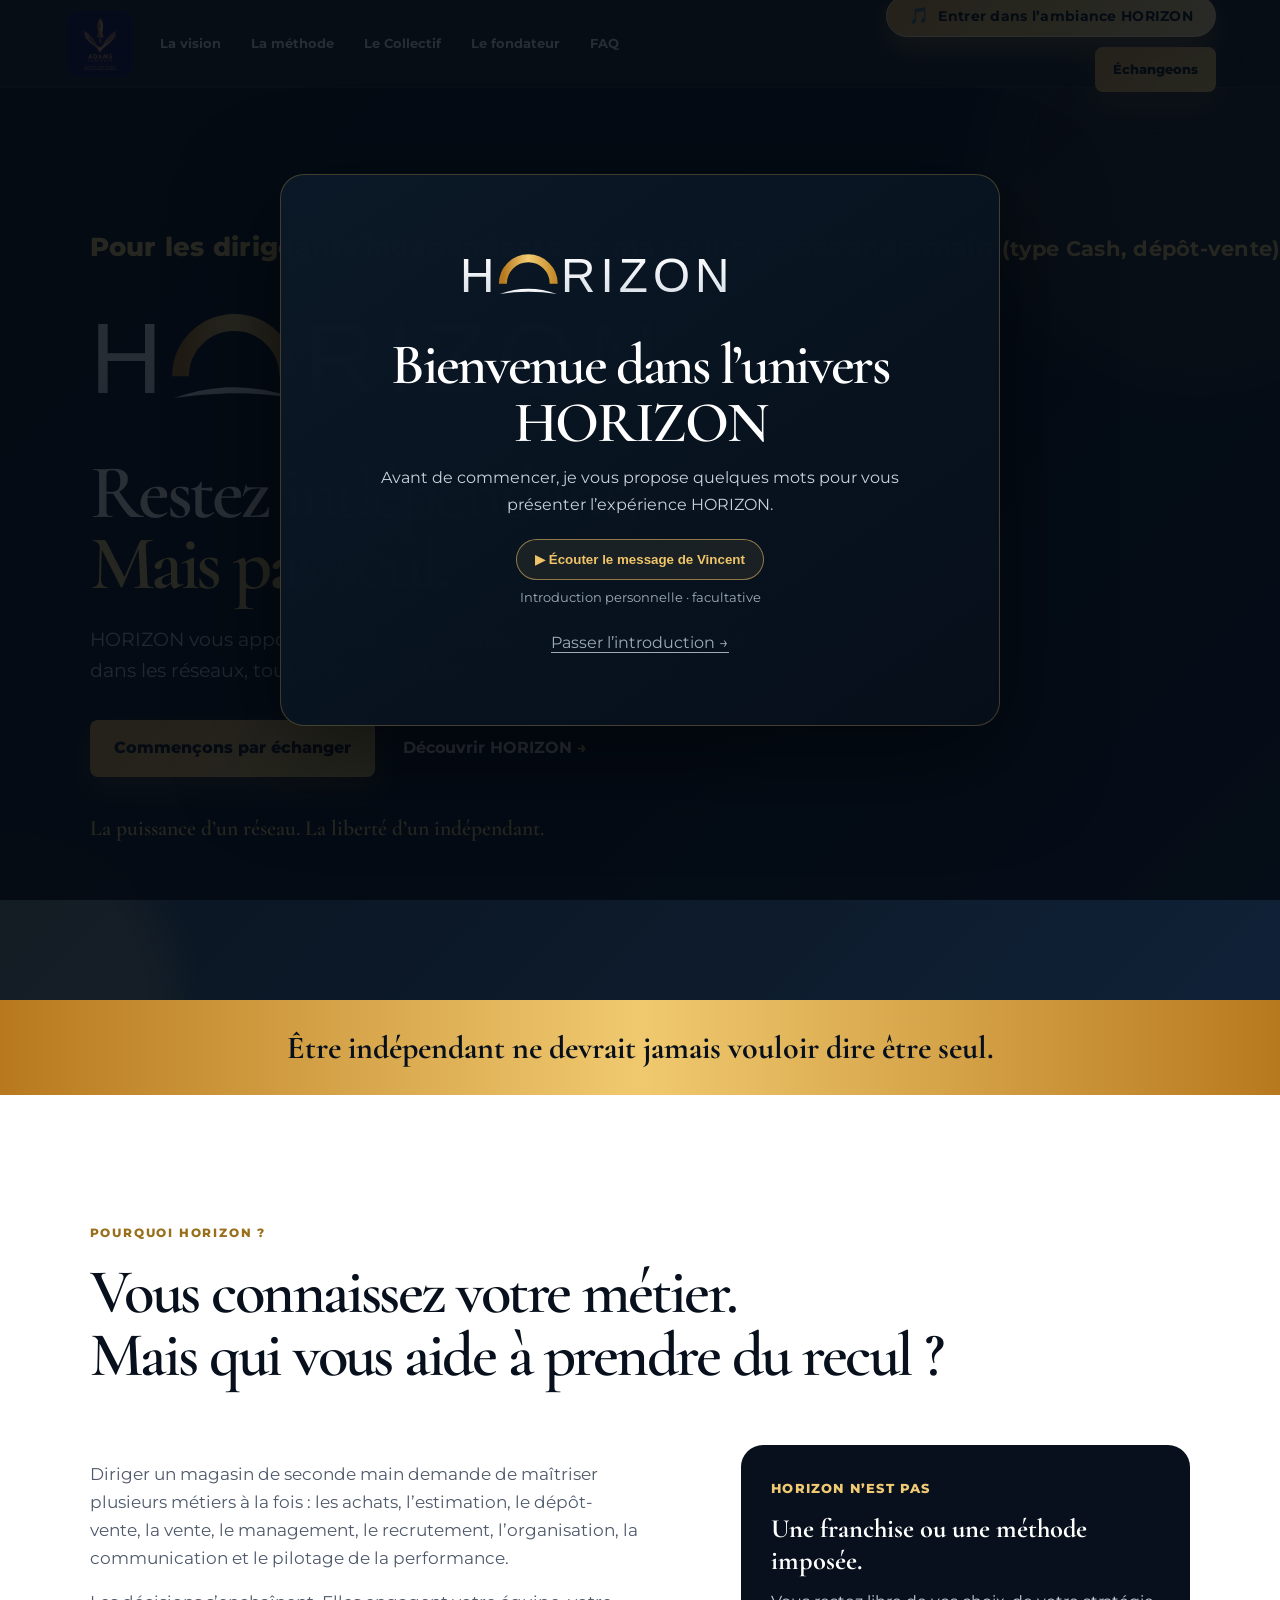
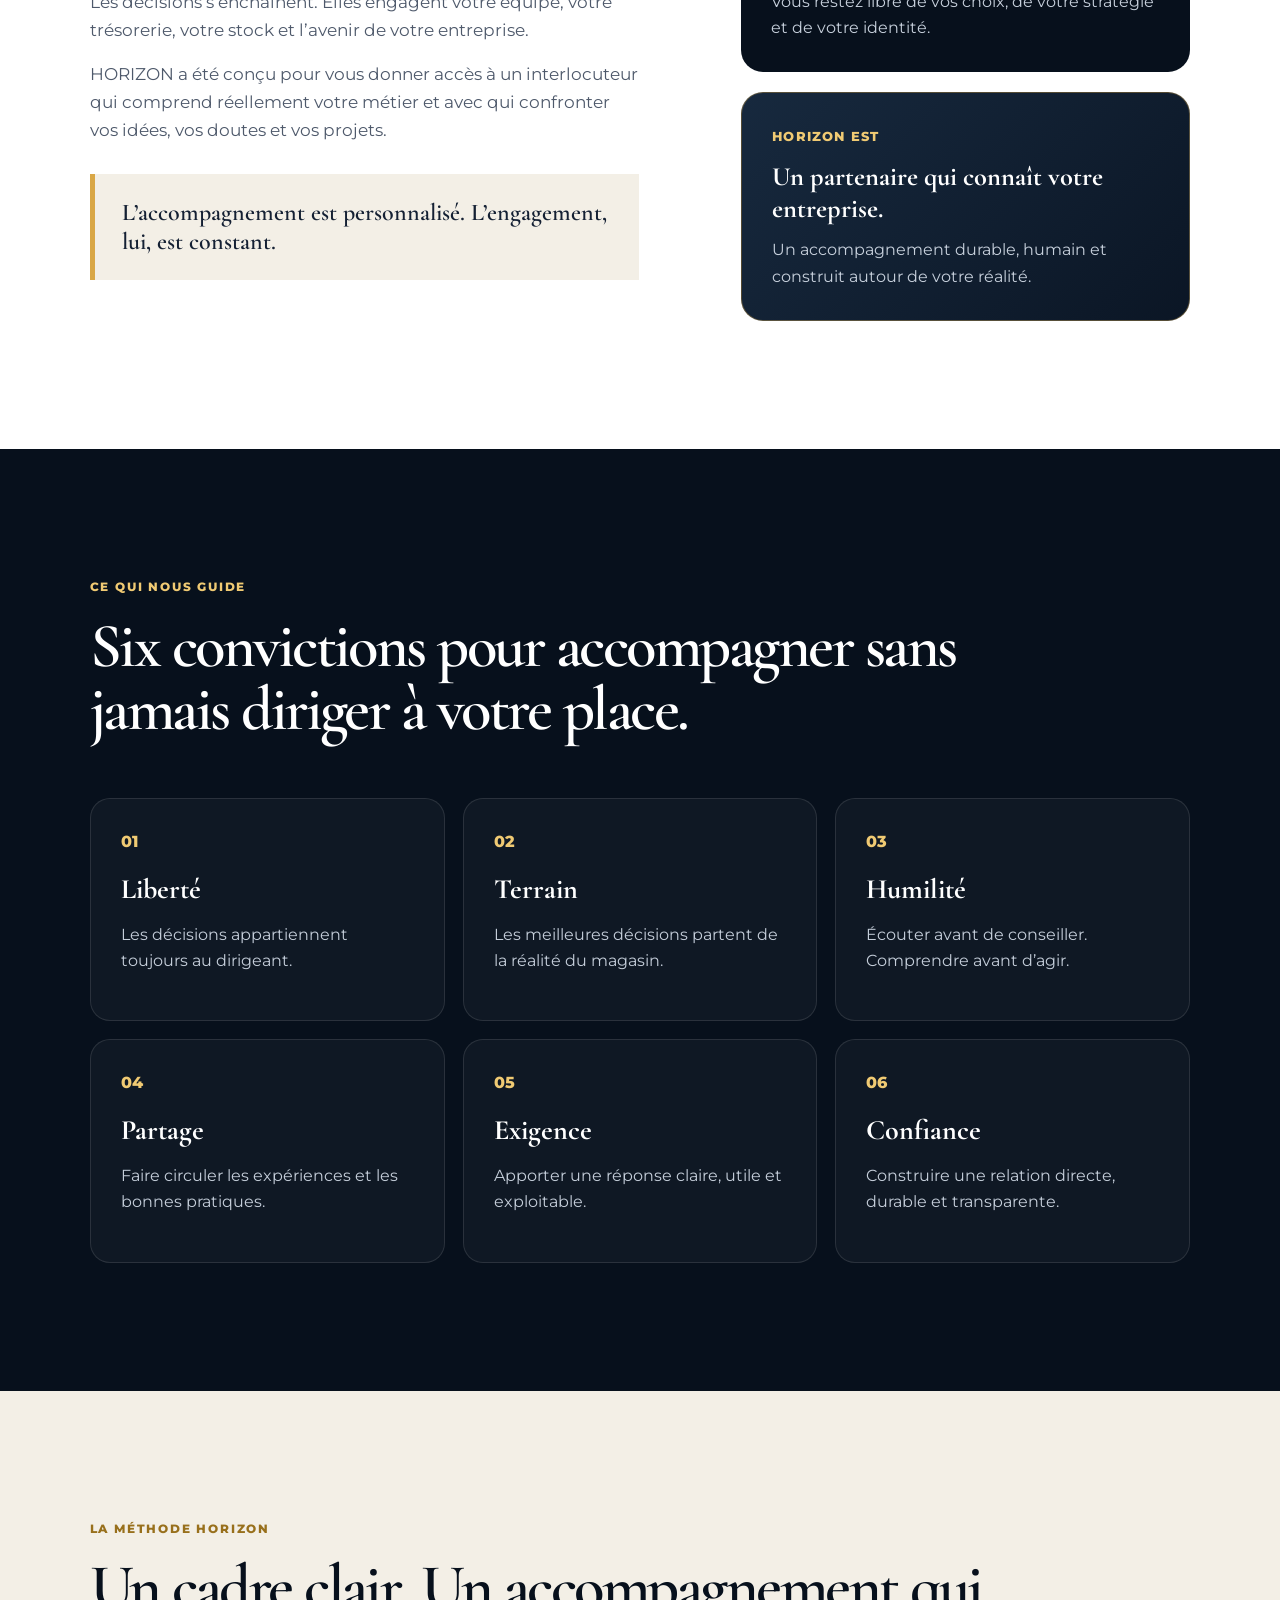
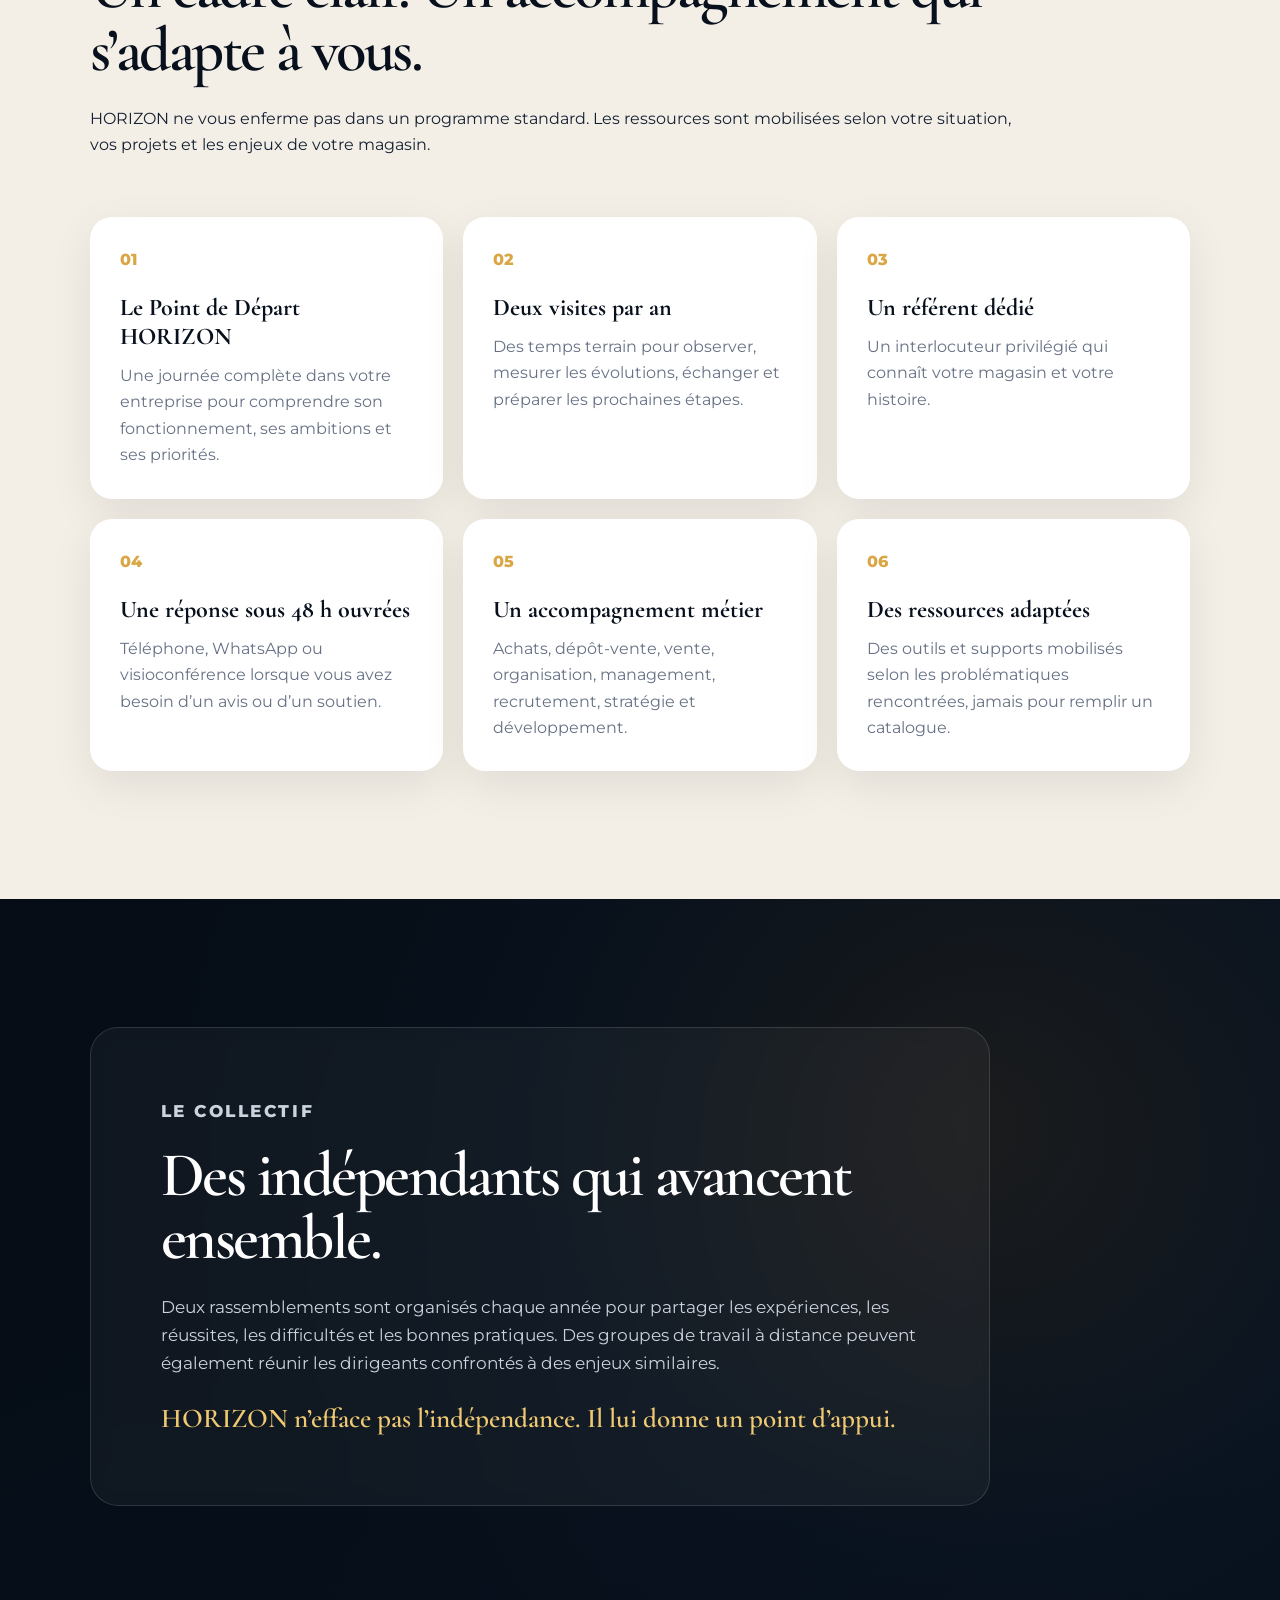
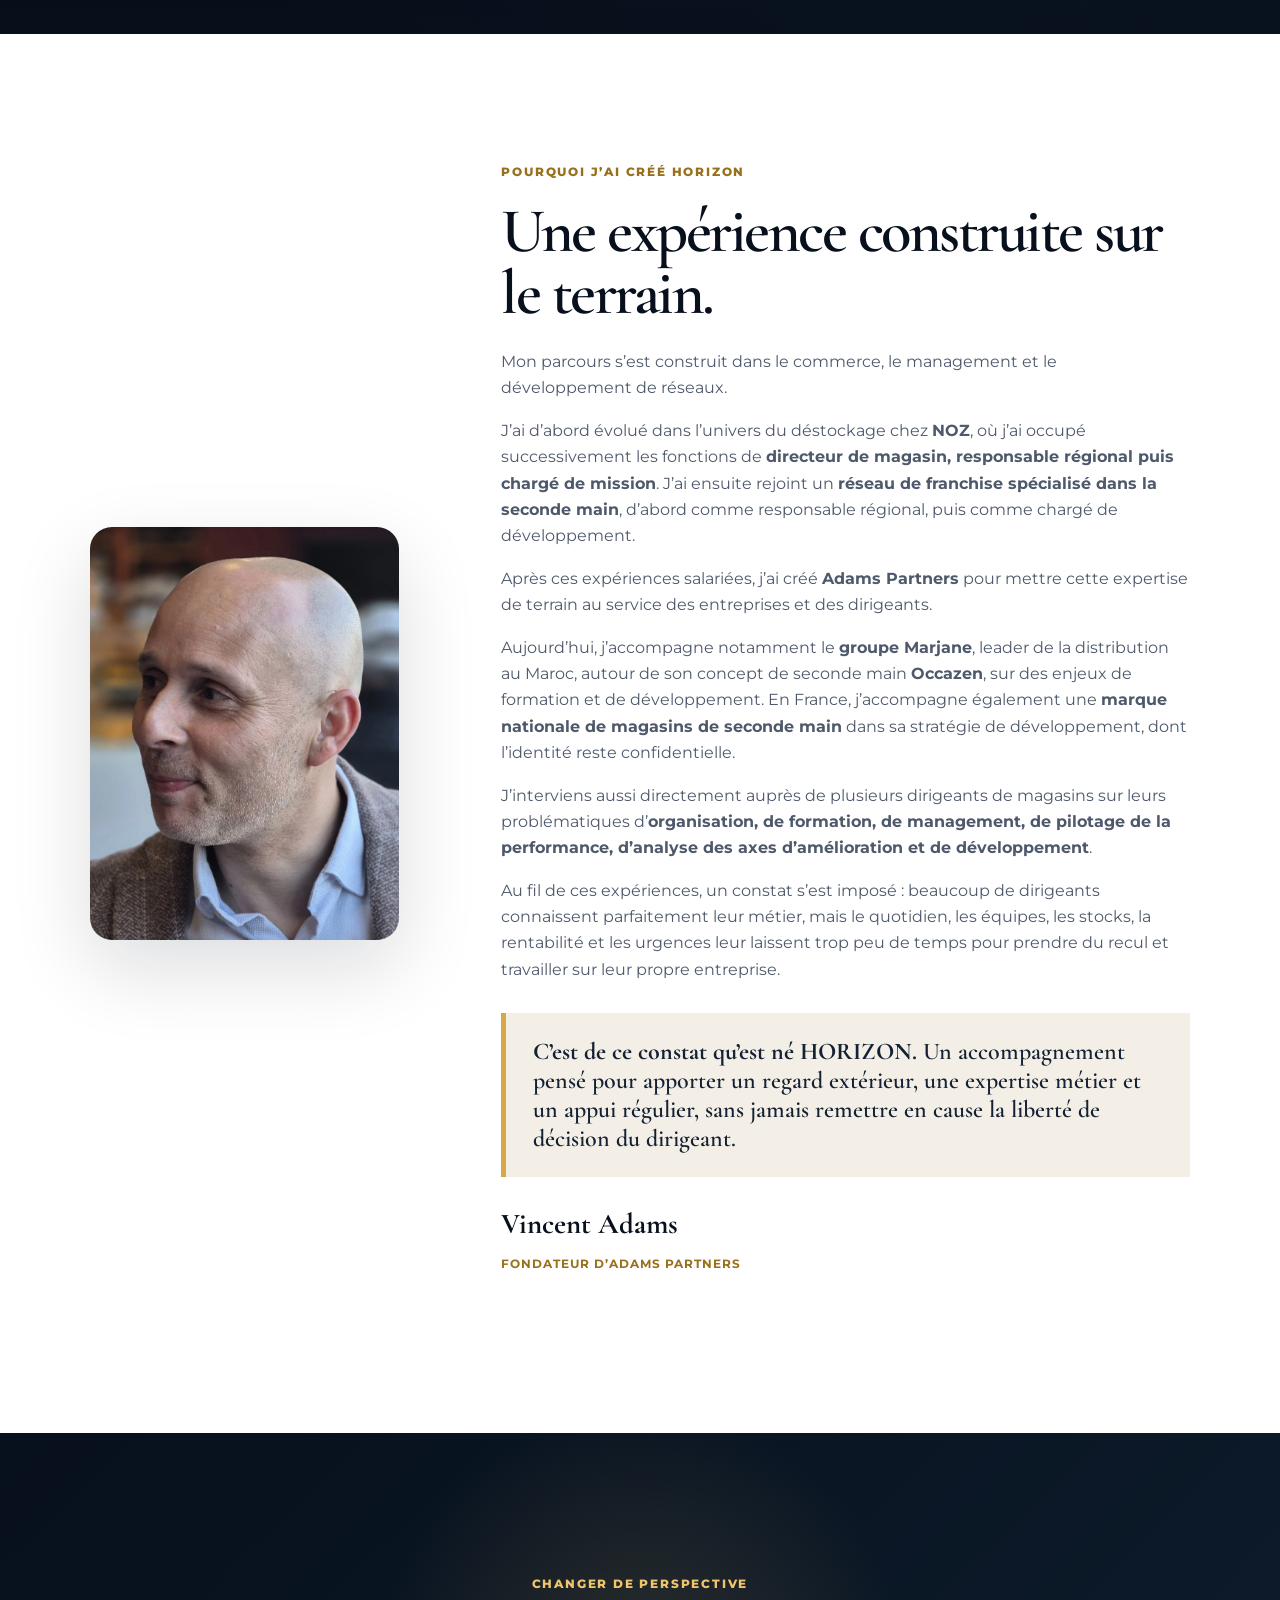
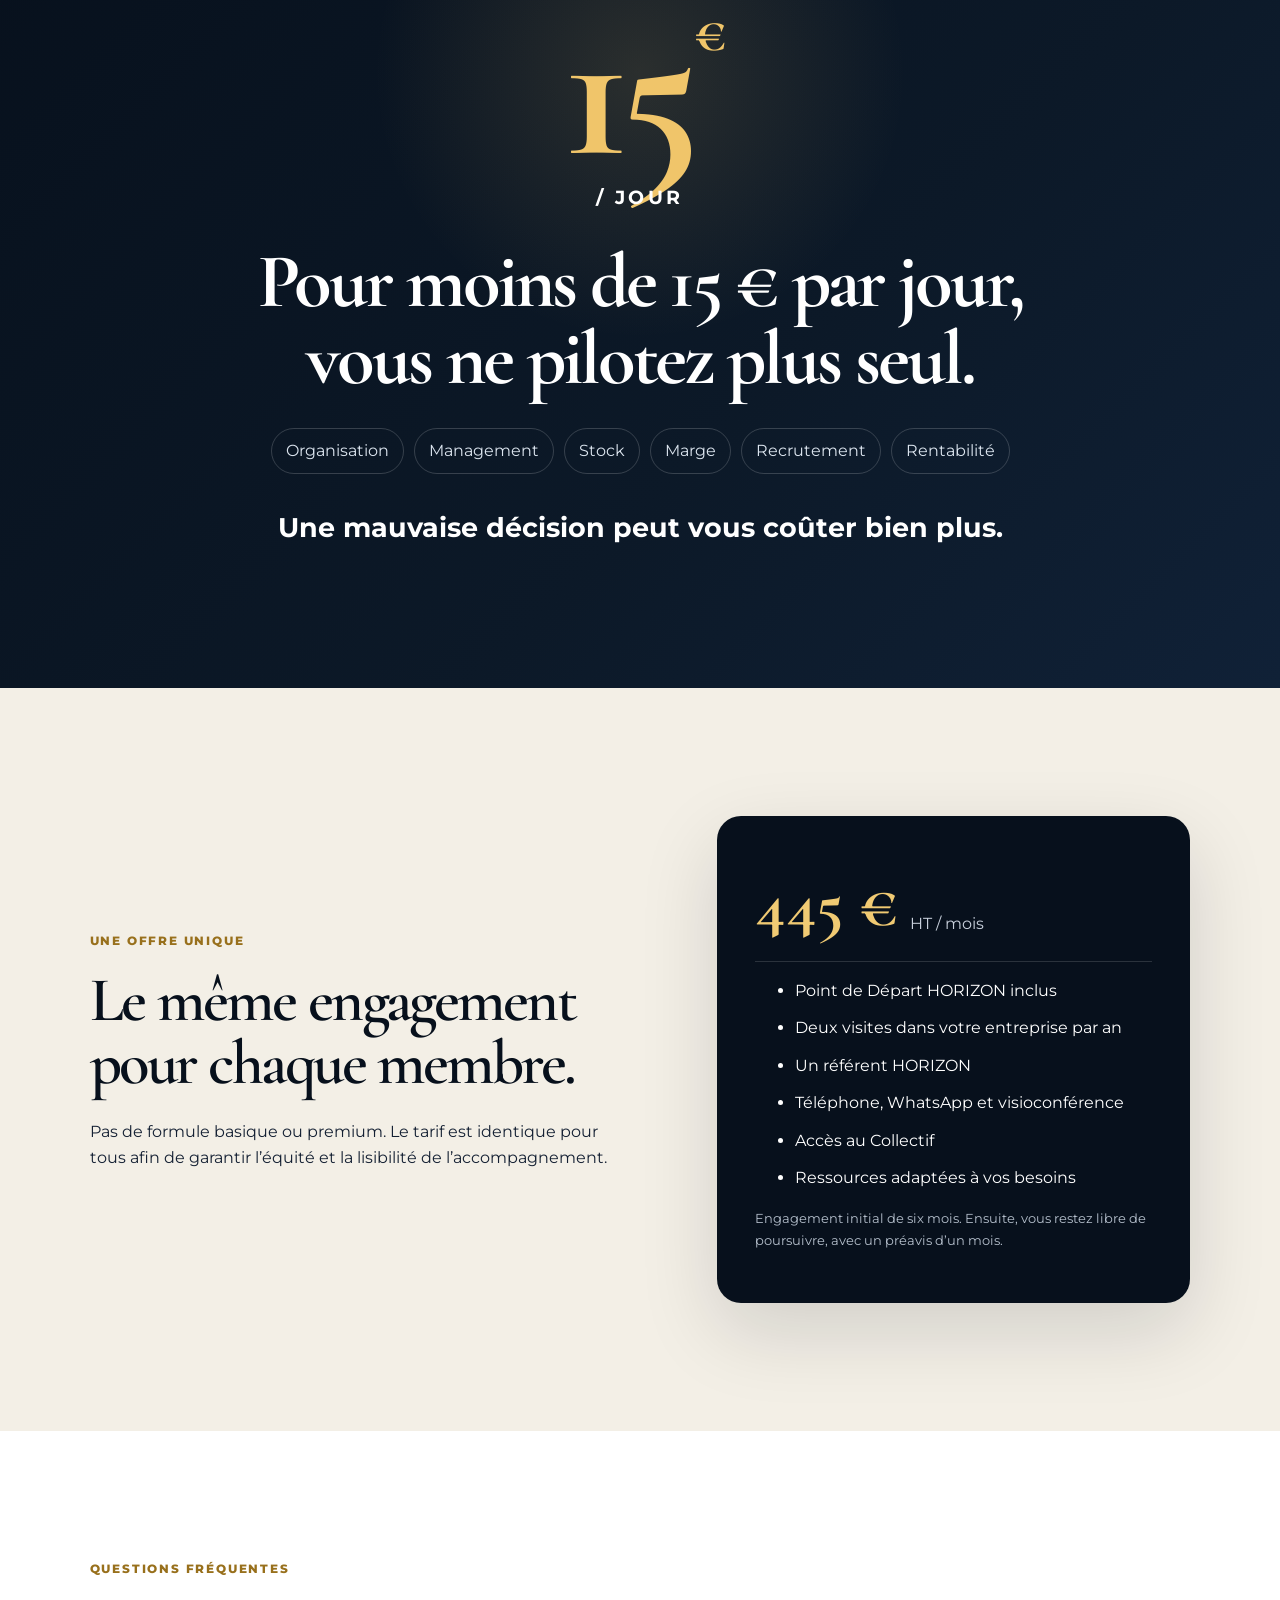
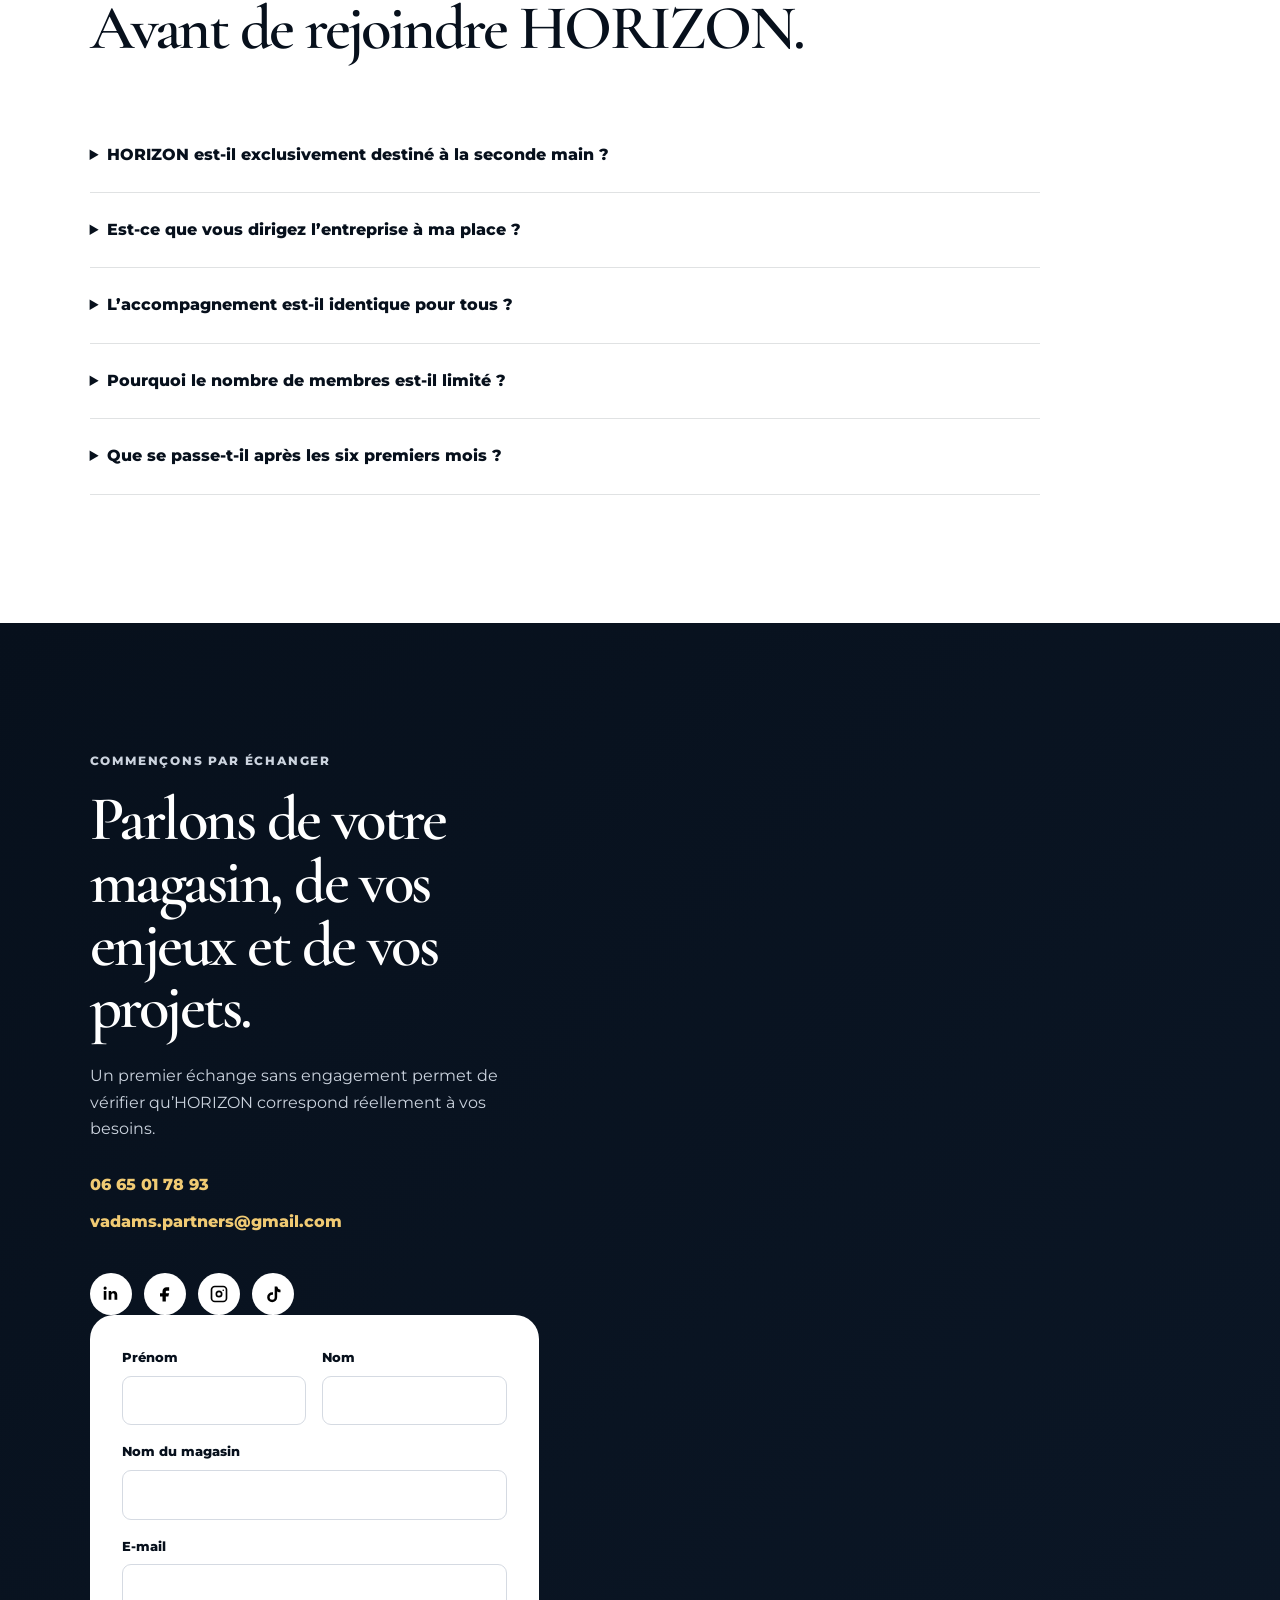
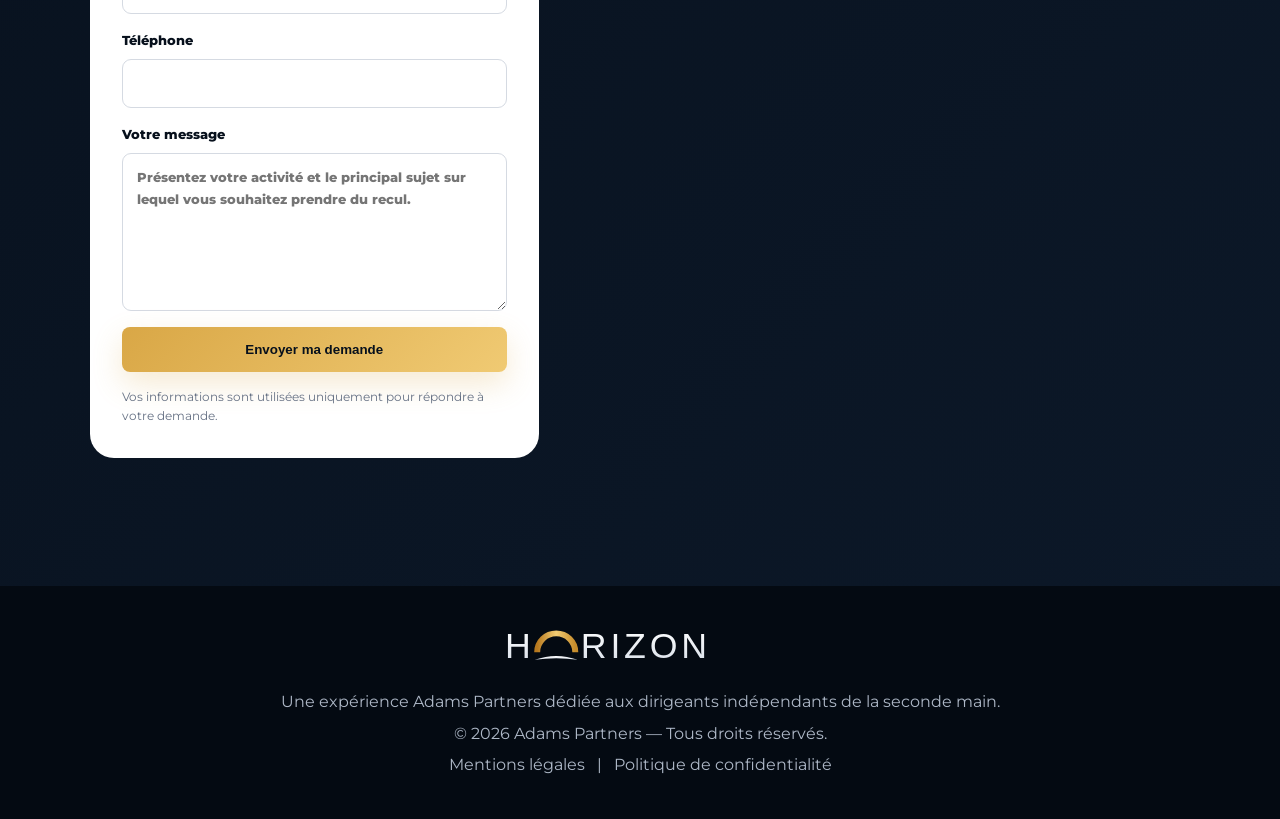
==== commit d199926b: "Add audio elements for voice intro and background music Added audio elements for voice introduction " ====
--- a/index.html
+++ b/index.html
@@ -489,9 +489,17 @@
     <div class="contact-lines">
       <a href="tel:+33665017893">06 65 01 78 93</a>
       <a href="mailto:vadams.partners@gmail.com">vadams.partners@gmail.com</a>
-      <a href="https://www.linkedin.com/in/vincent-adams-881787153" target="_blank" rel="noopener">LinkedIn — Vincent Adams</a>
-    </div>
-
+  <audio id="voiceIntroAudio" preload="metadata">
+  <source src="assets/audio/voix-introduction-horizon.mp3" type="audio/mpeg">
+</audio>
+
+<audio id="horizonAudio" preload="metadata" loop>
+  <source src="assets/audio/sb_lifeinsilico.mp3" type="audio/mpeg">
+</audio>
+
+<audio id="horizonAudio" preload="metadata" loop>
+  <source src="assets/audio/sb_lifeinsilico.mp3" type="audio/mpeg">
+</audio>
     <div class="social-links">
       <a href="https://www.linkedin.com/in/vincent-adams-881787153" target="_blank" rel="noopener" aria-label="LinkedIn"><img src="assets/linkedin.svg" alt=""></a>
       <a href="#" aria-label="Facebook"><img src="assets/facebook.svg" alt=""></a>
@@ -522,7 +530,7 @@
   <p class="footer-legal"><a href="mentions-legales.html">Mentions légales</a><span aria-hidden="true">|</span><a href="politique-confidentialite.html">Politique de confidentialité</a></p>
 </footer>
 
-<source src="assets/audio/voix-introduction-horizon.wav" type="audio/wav">
+<audio id="voiceIntroAudio" preload="metadata"><source src="assets/audio/voix-introduction-horizon.mp3" type="audio/mpeg"></audio>
   <source src="assets/audio/sb_lifeinsilico.mp3" type="audio/mpeg">
 </audio>
 
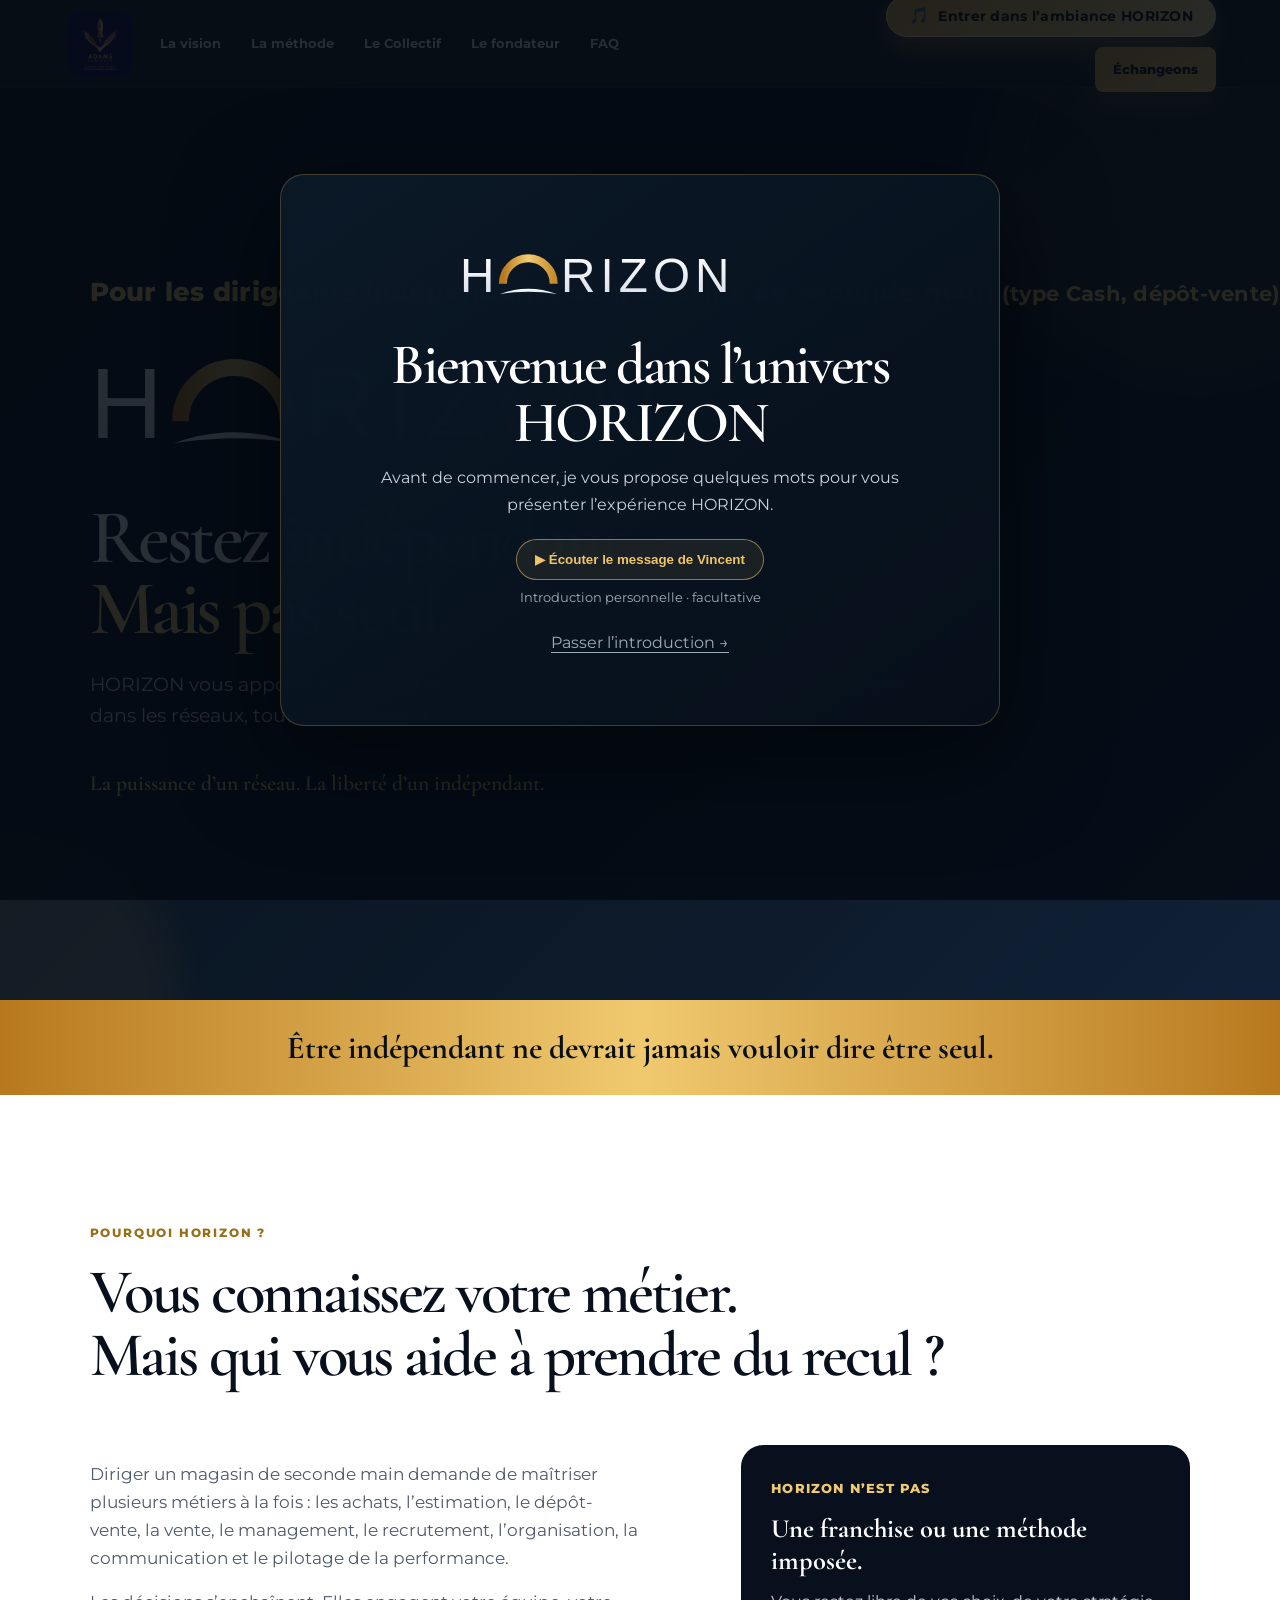
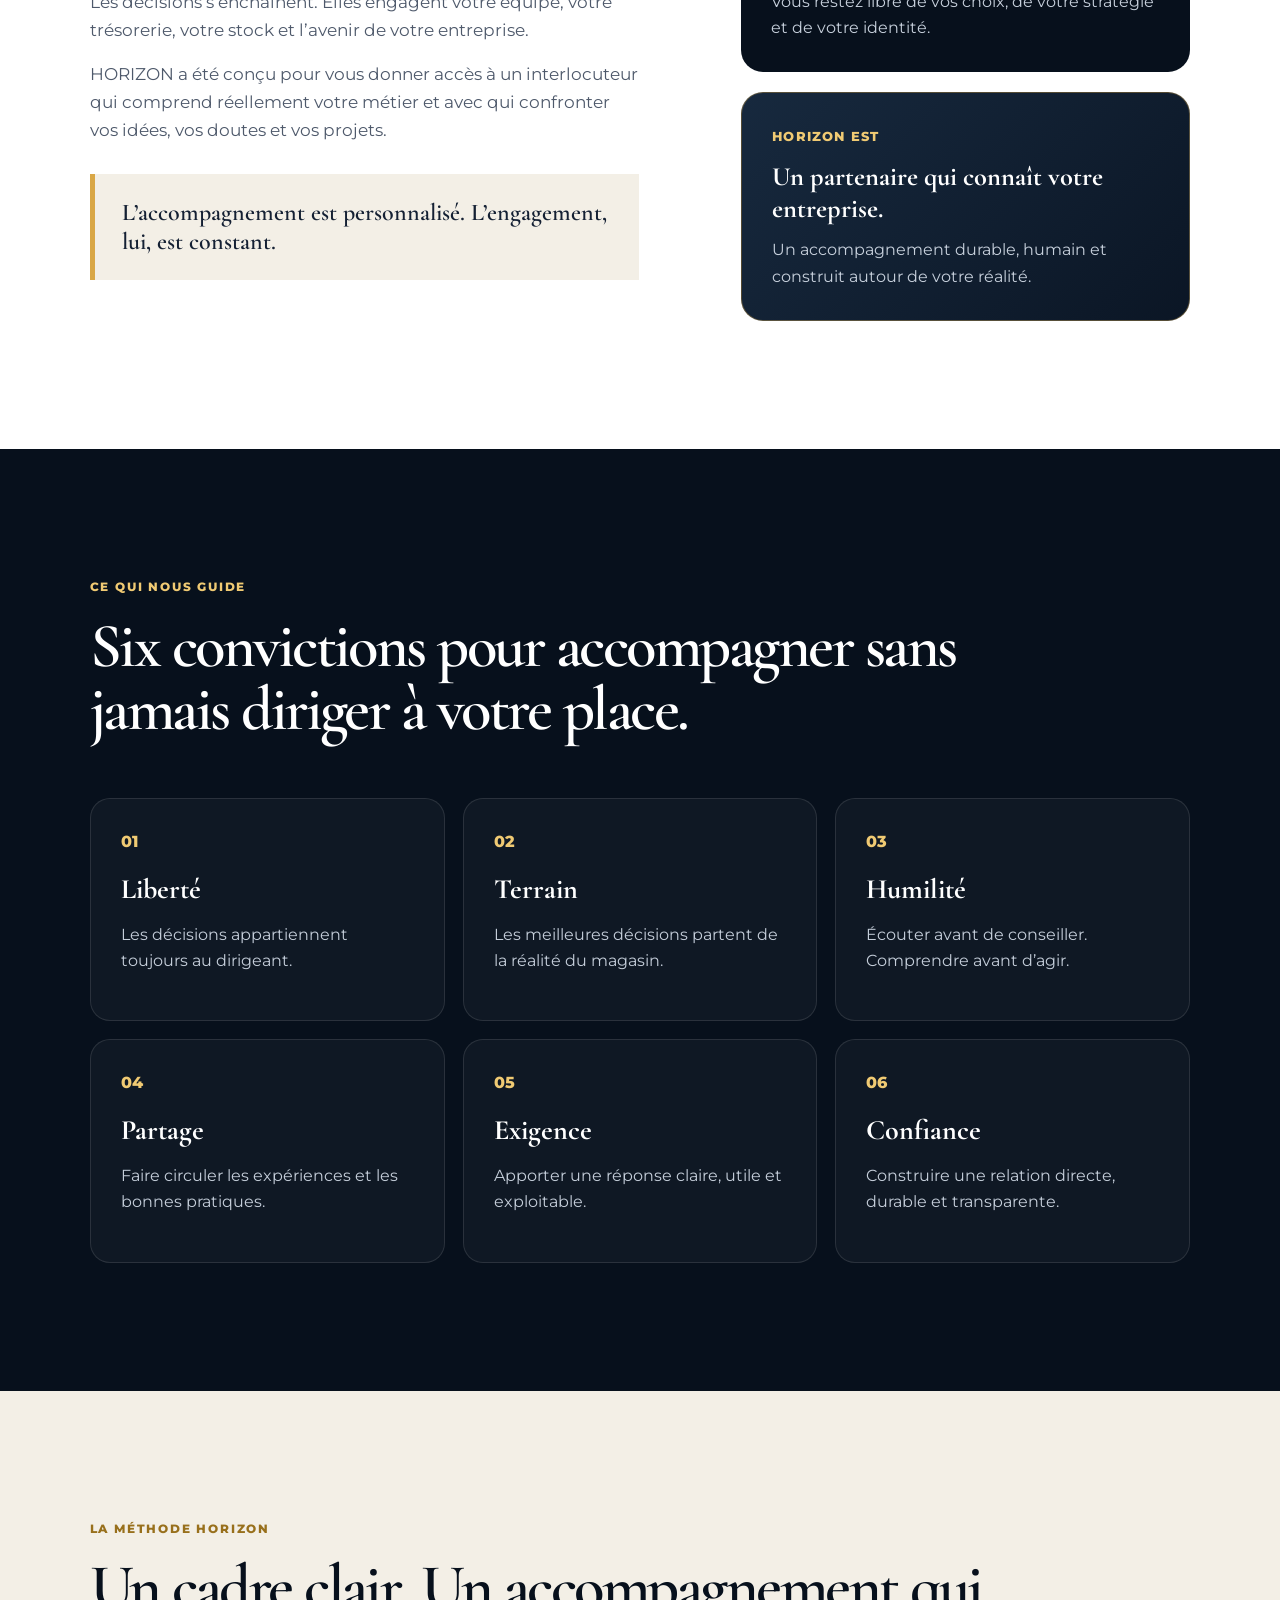
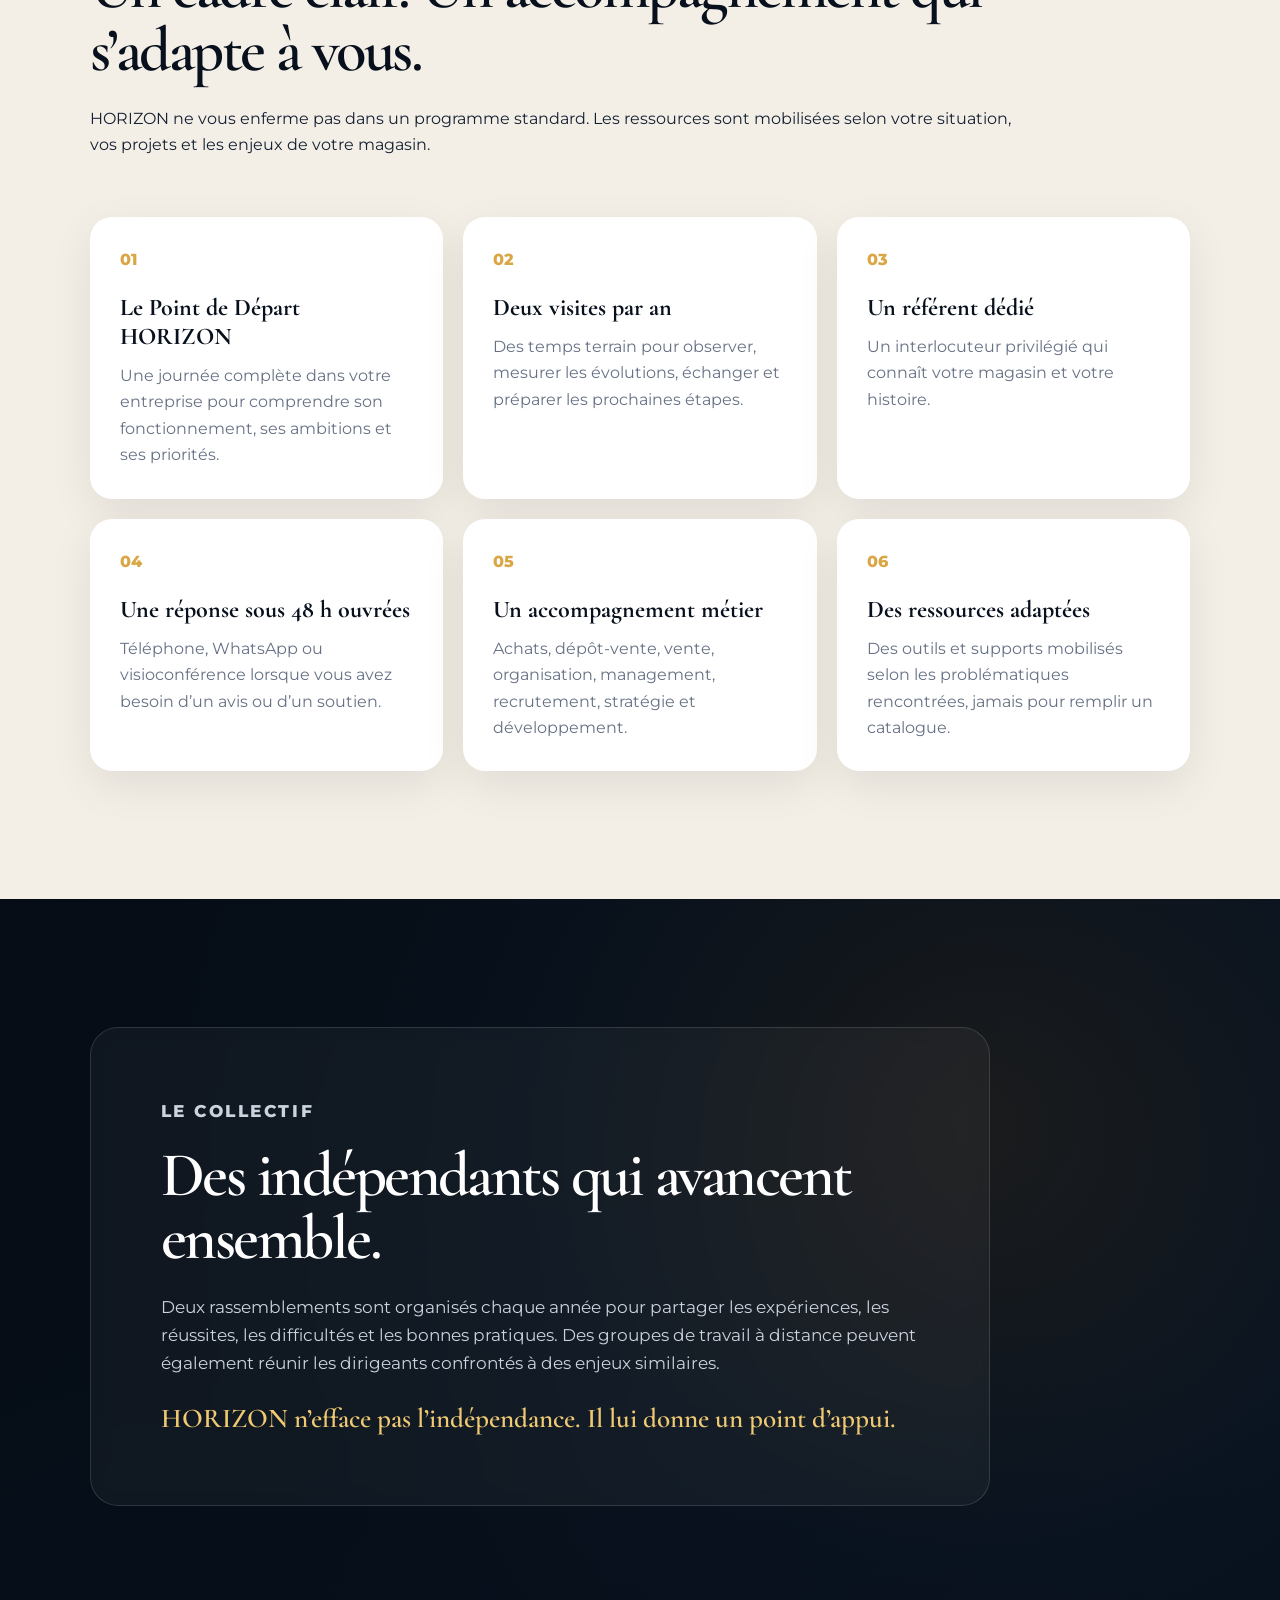
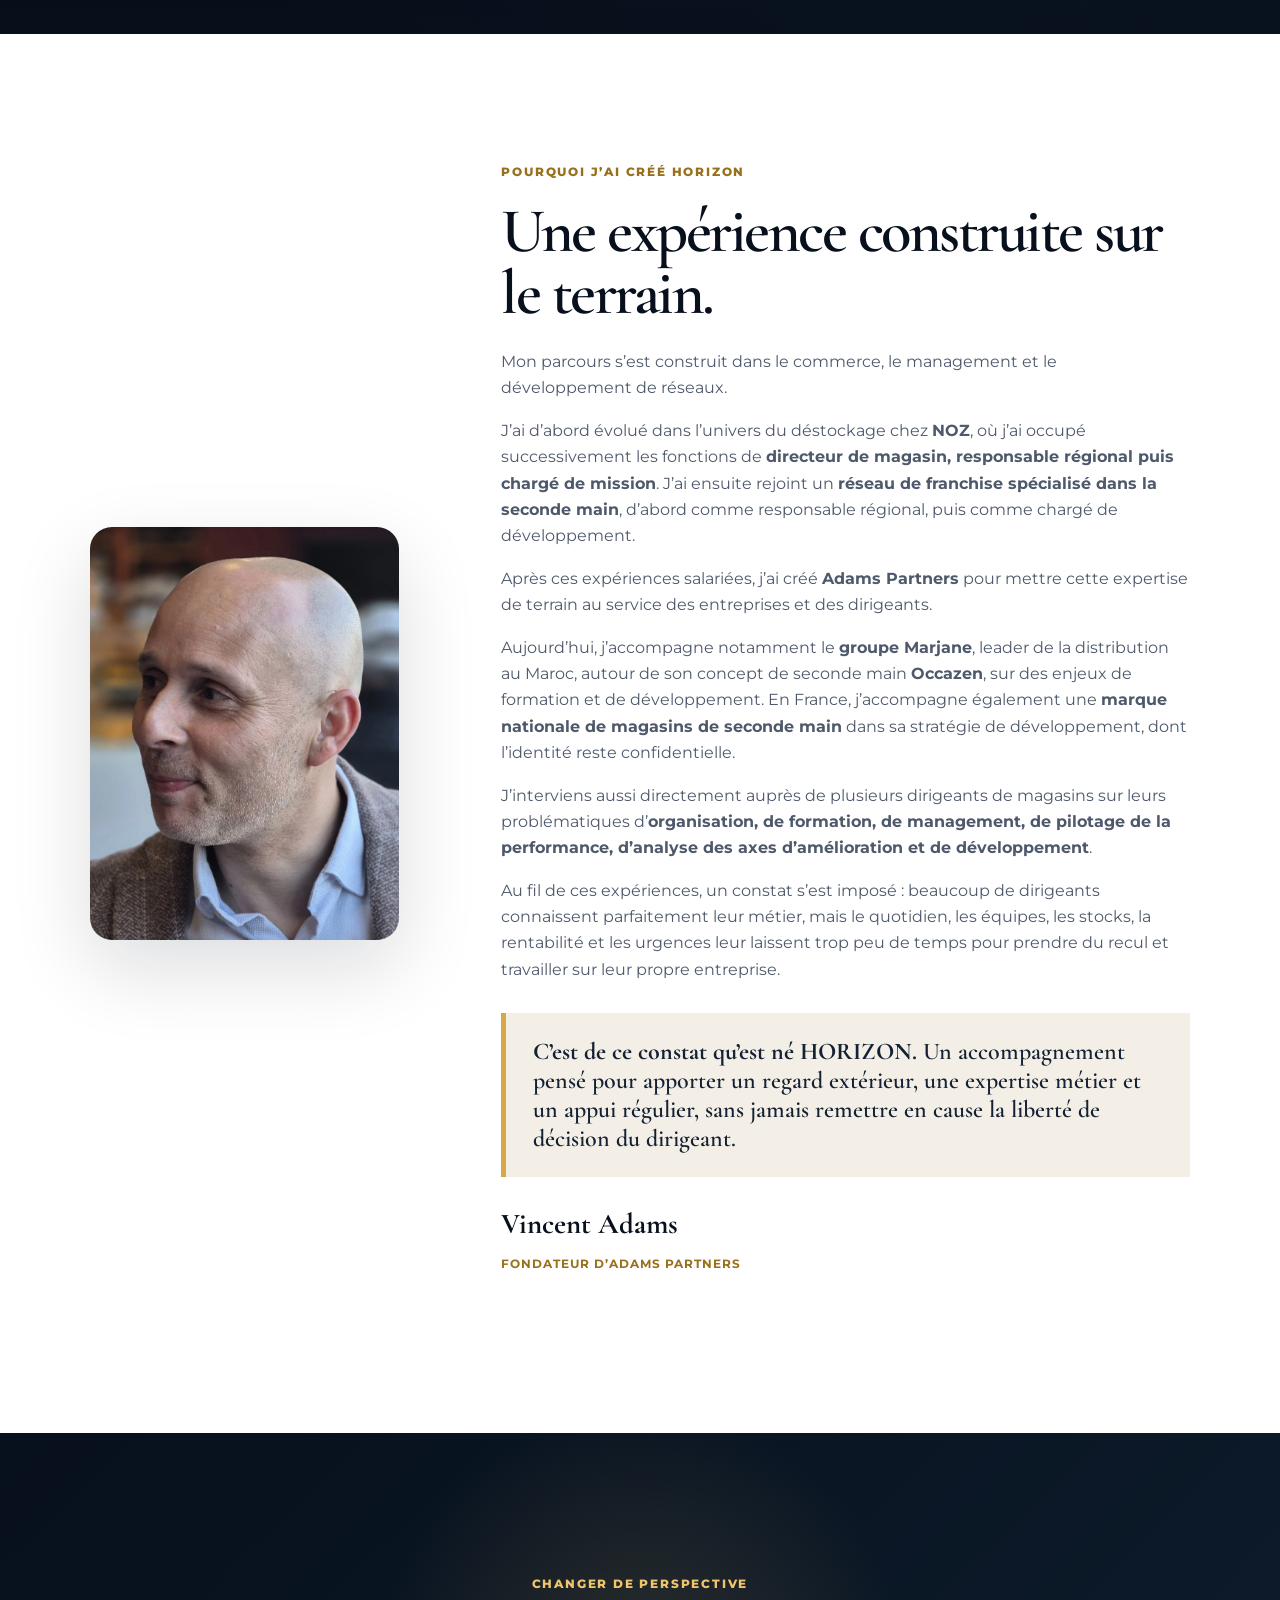
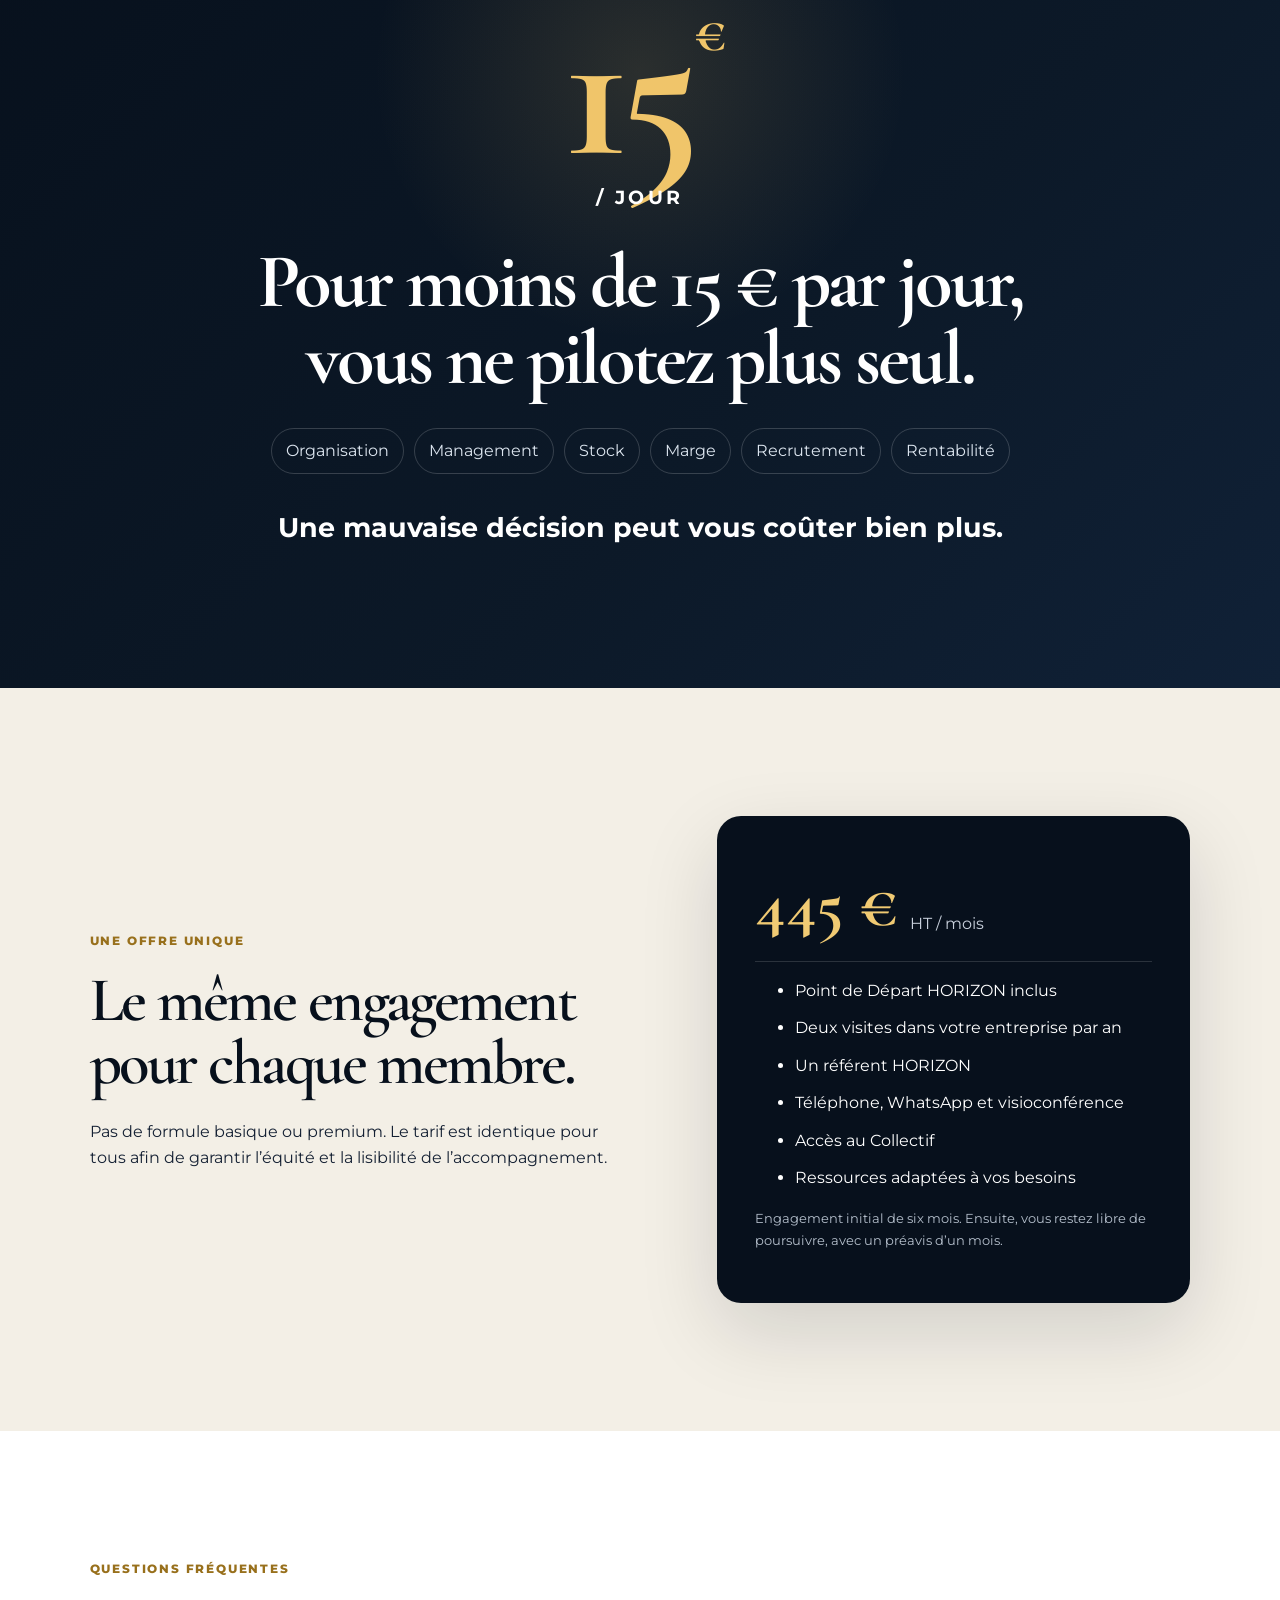
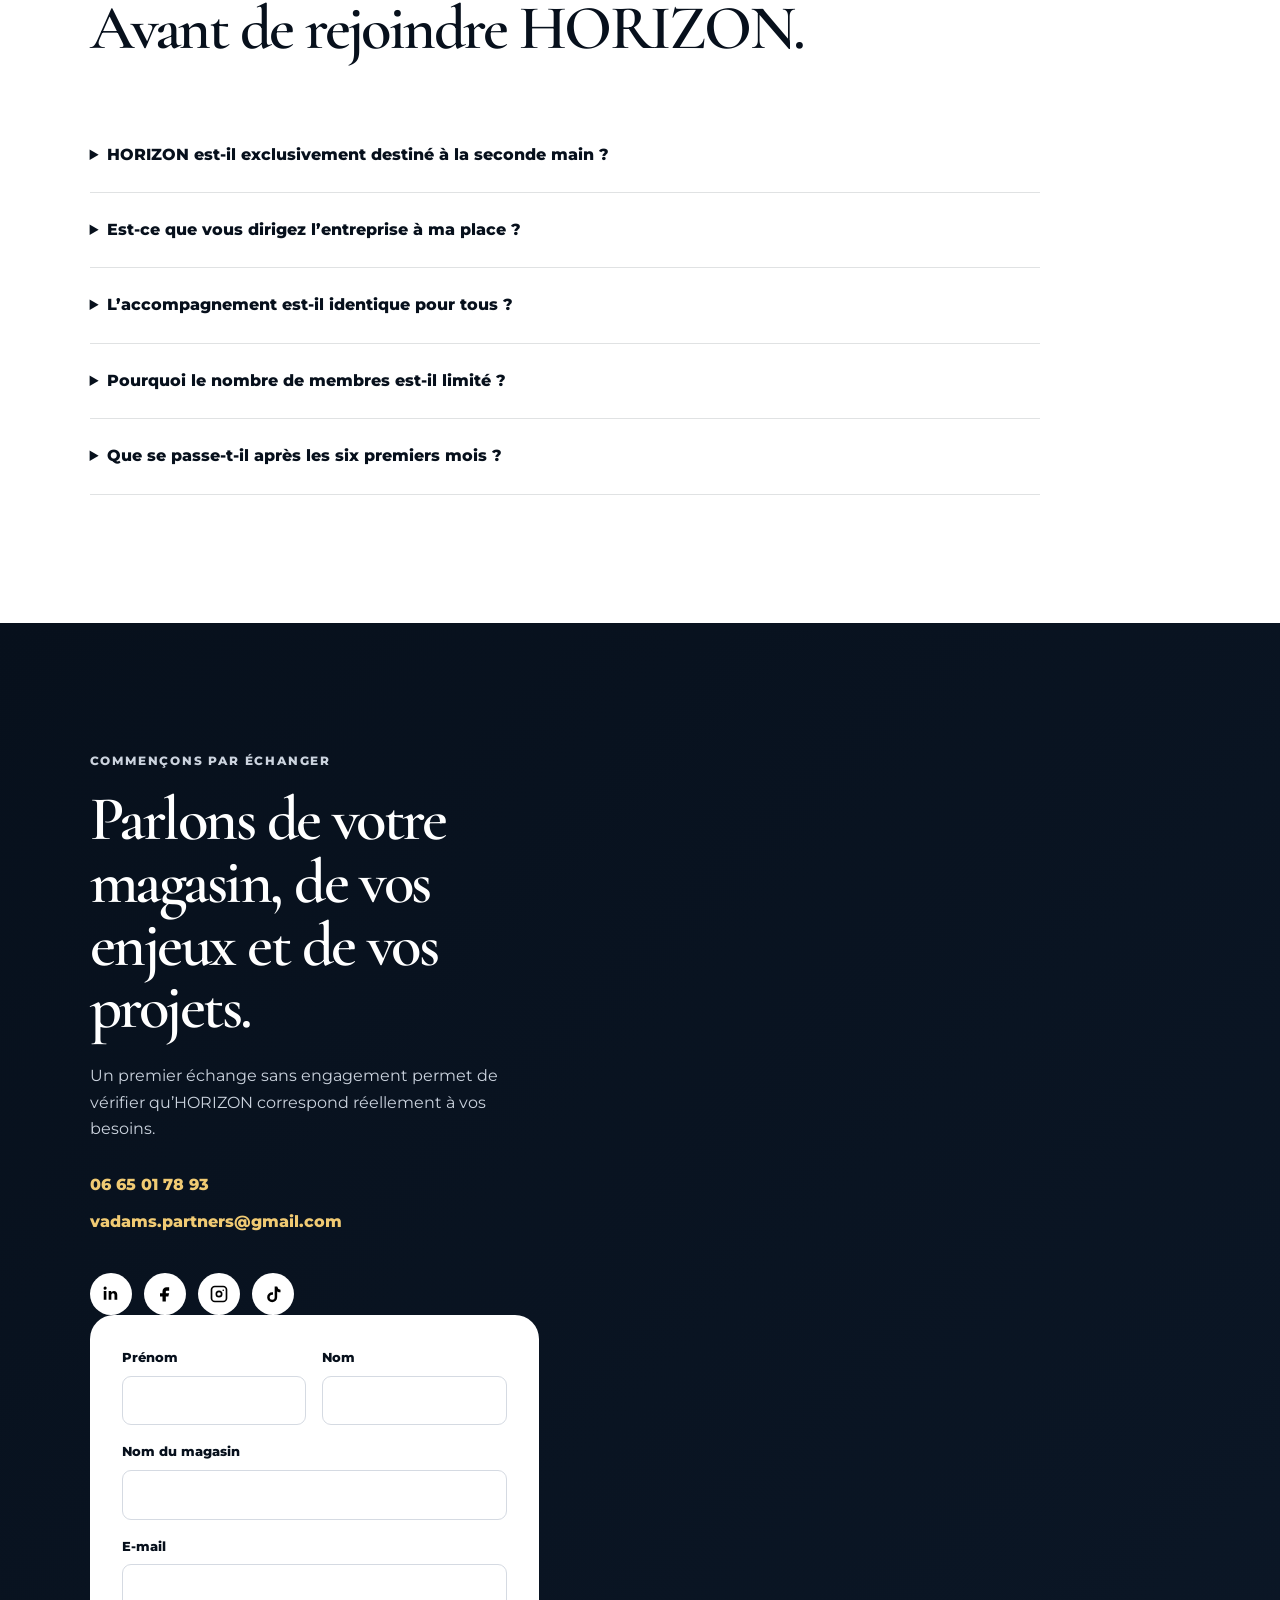
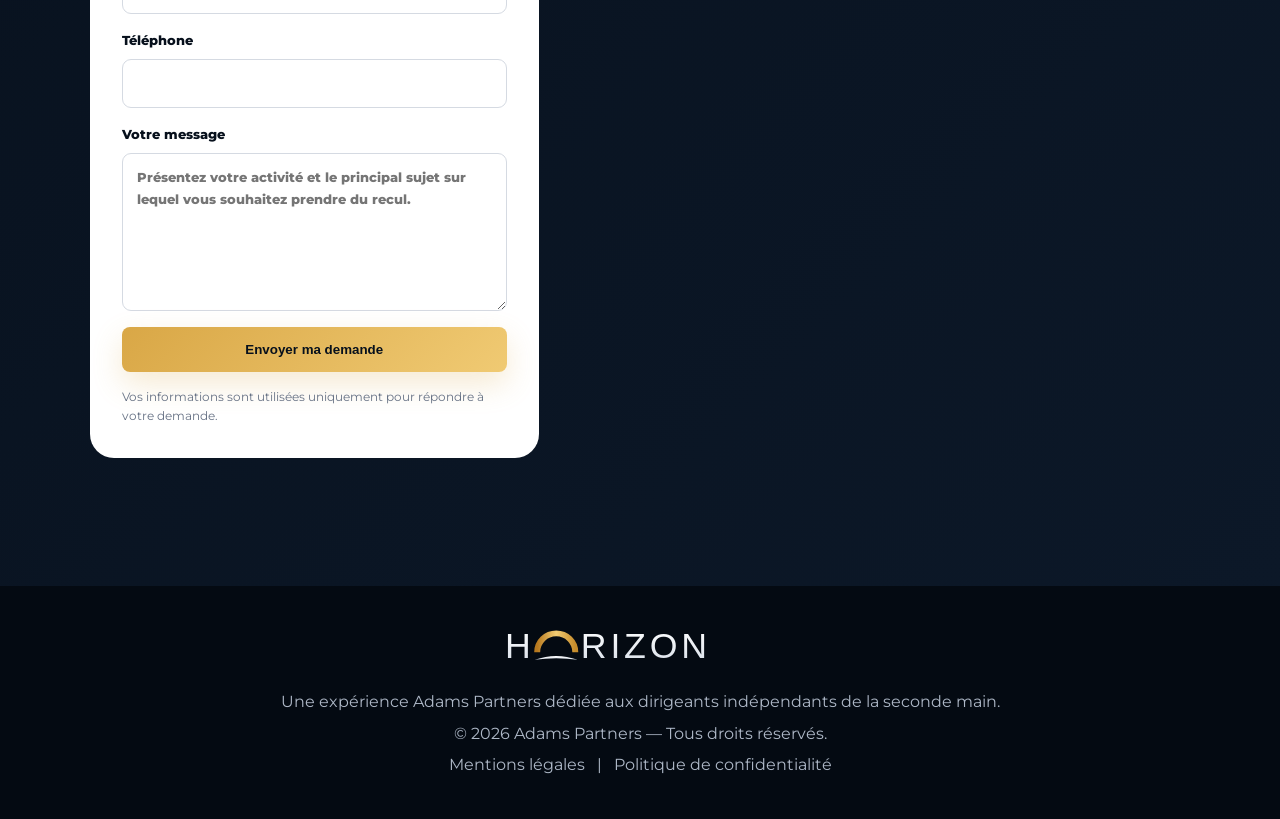
==== commit e15c66a8: "Update index.html" ====
--- a/index.html
+++ b/index.html
@@ -289,10 +289,7 @@
       <h1>Restez indépendant.<br><span>Mais pas seul.</span></h1>
       <p class="hero-lead">HORIZON vous apporte le niveau d’accompagnement que l’on trouve habituellement dans les réseaux, tout en préservant votre liberté de décision.</p>
 
-      <div class="hero-actions">
-        <a class="button" href="#contact">Commençons par échanger</a>
-        <a class="text-link" href="#vision">Découvrir HORIZON <span>→</span></a>
-      </div>
+     
 
       <p class="brand-line">La puissance d’un réseau. La liberté d’un indépendant.</p>
     </div>
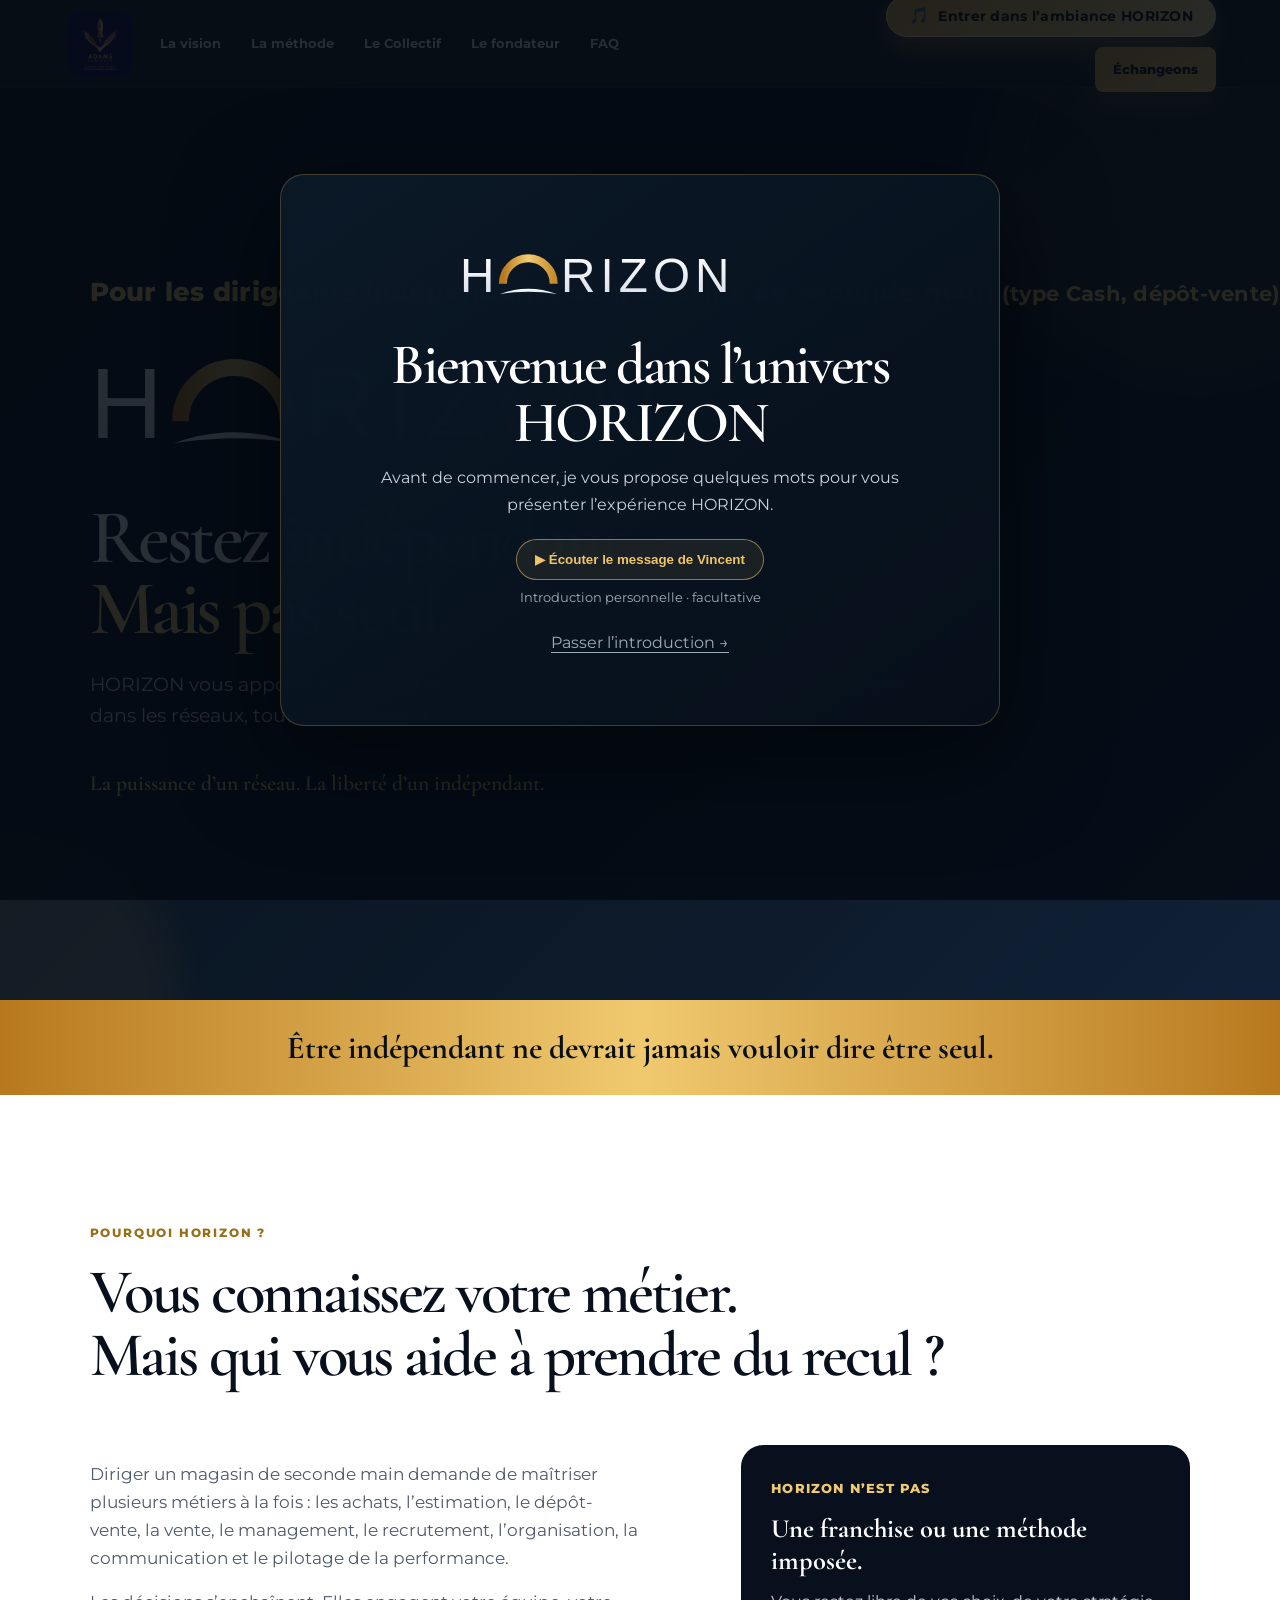
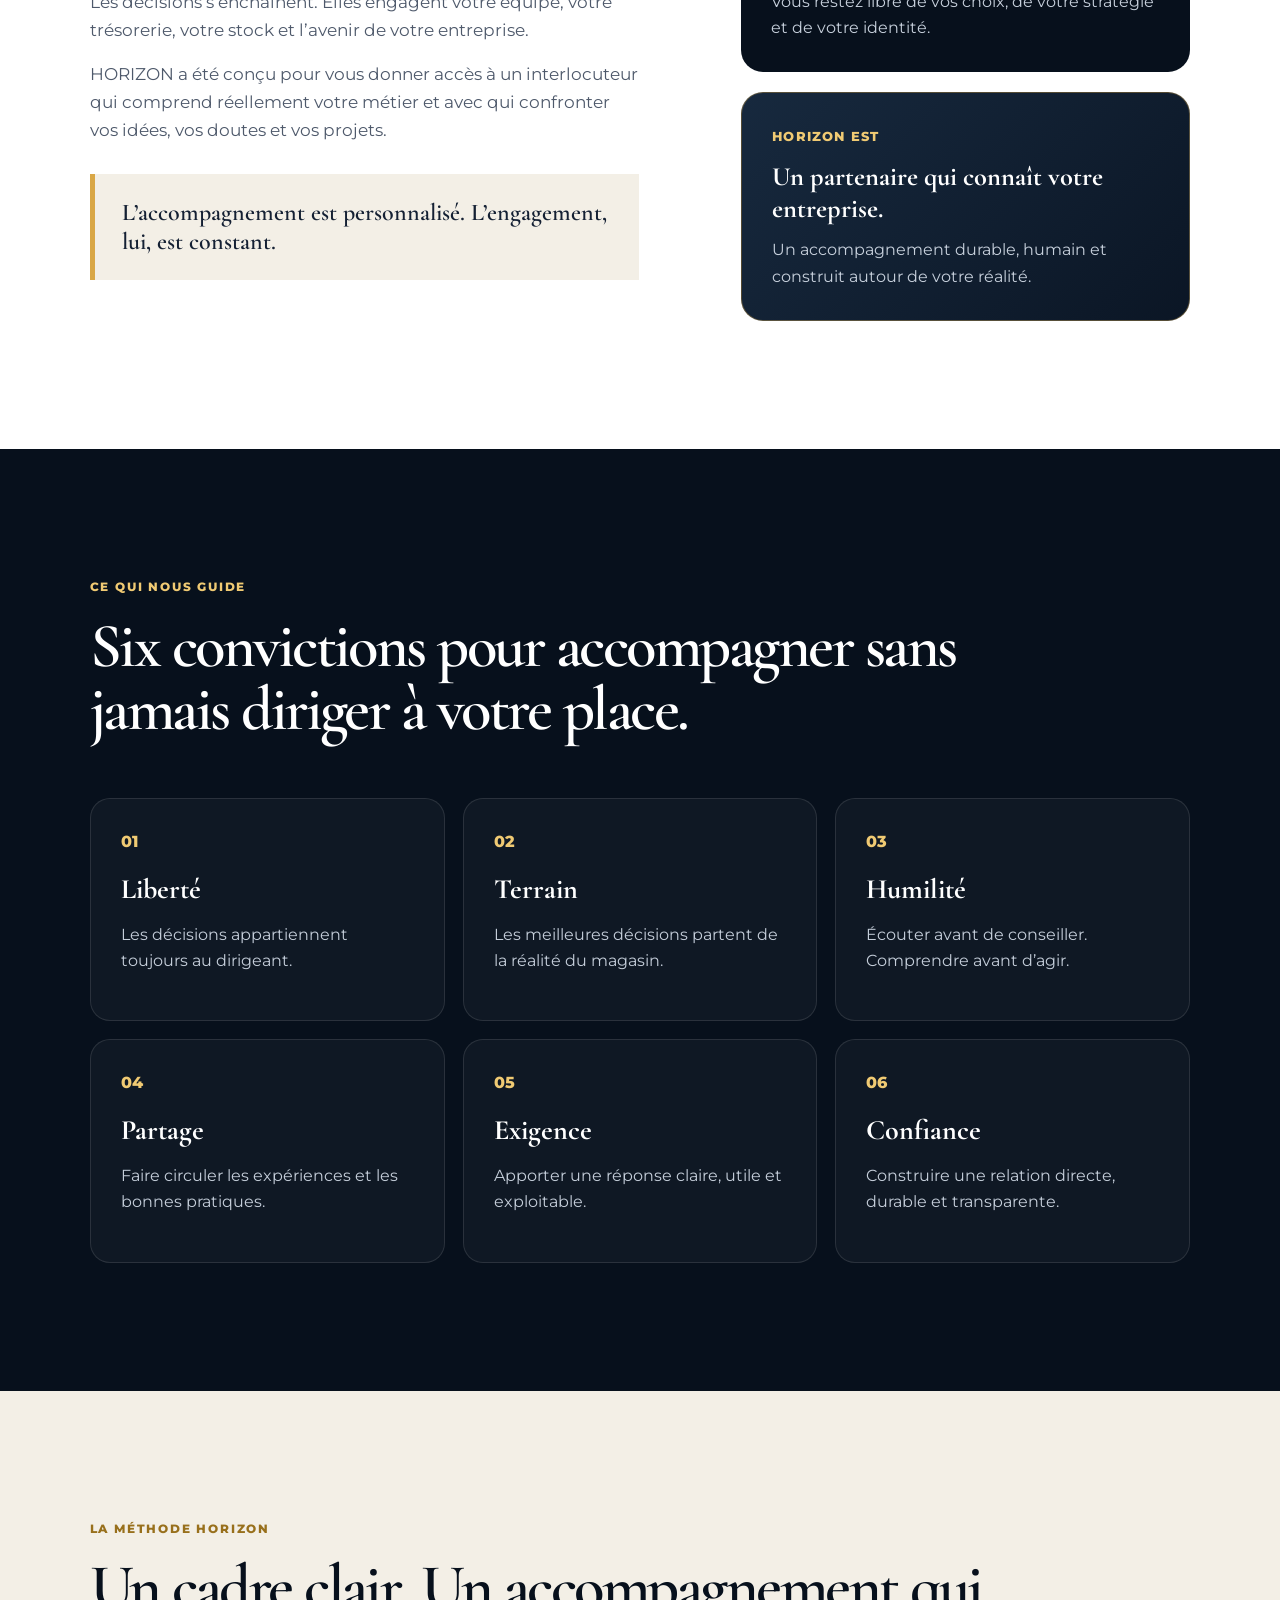
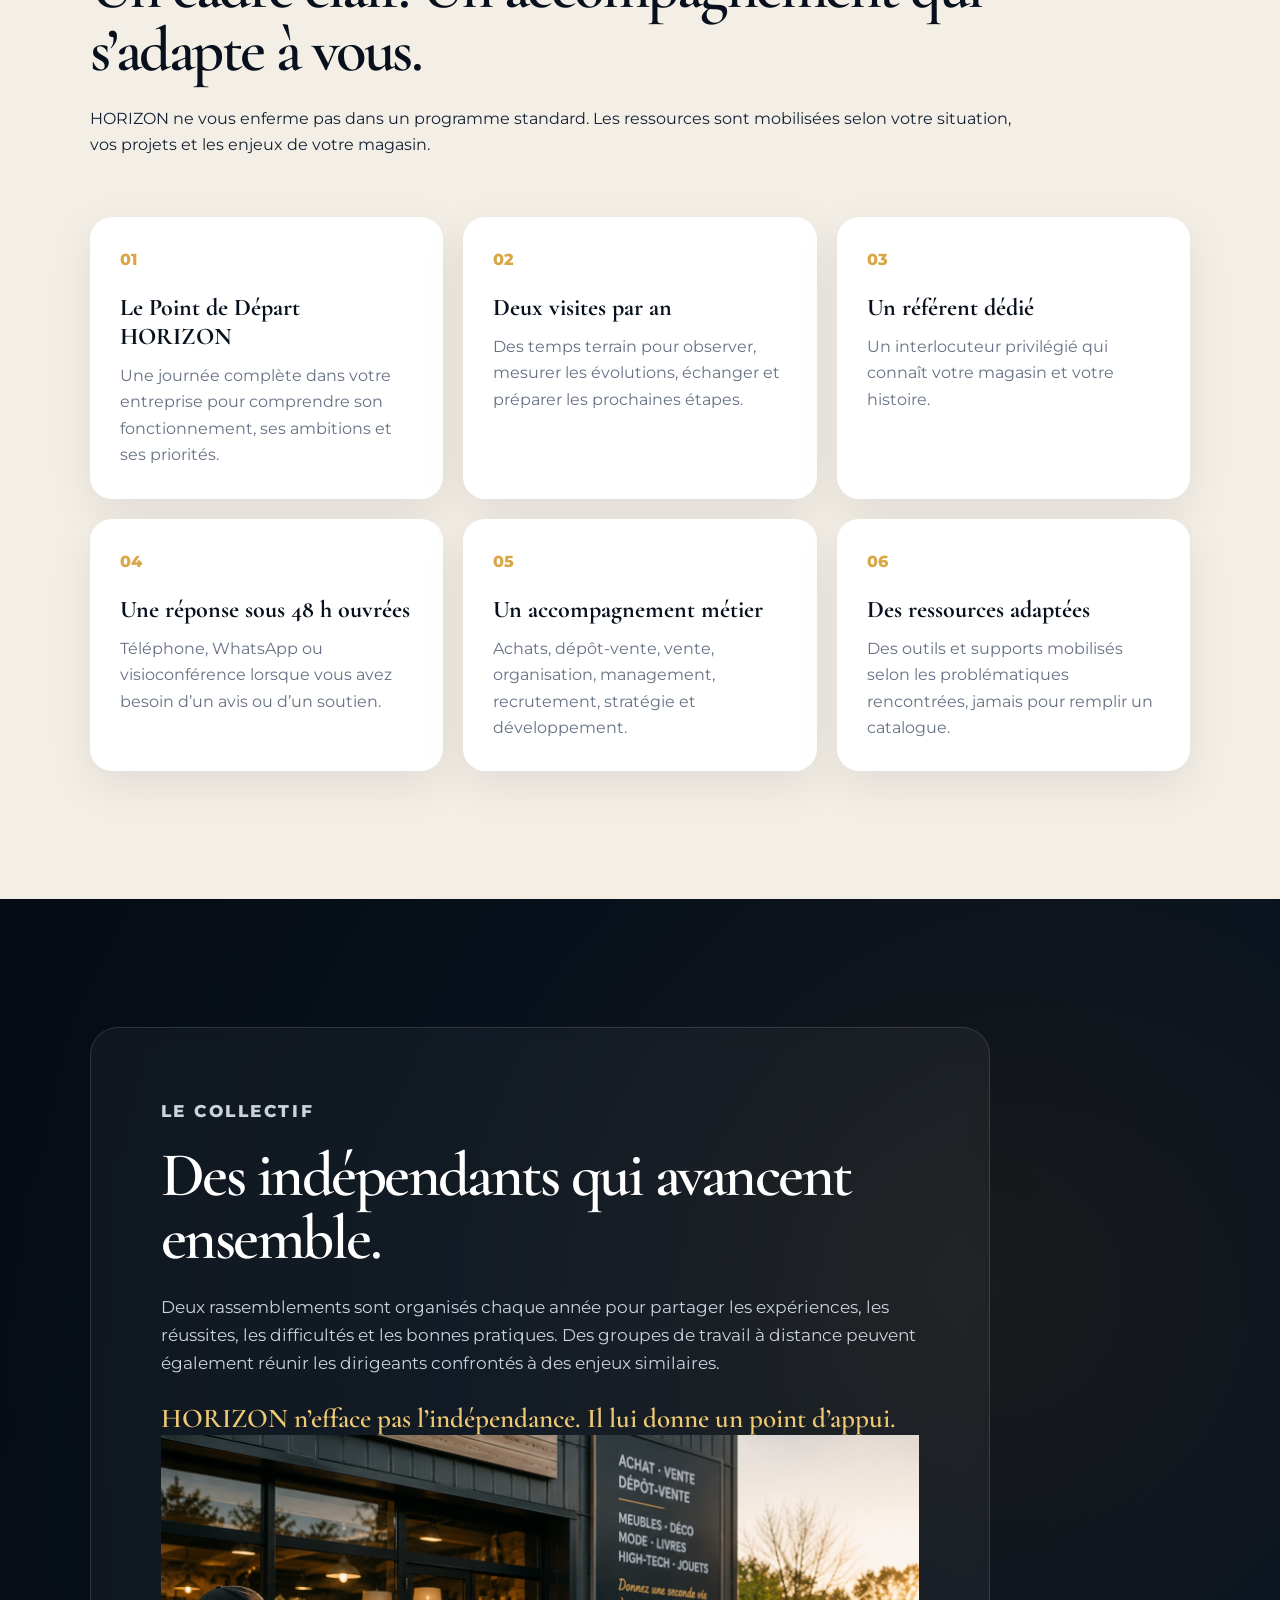
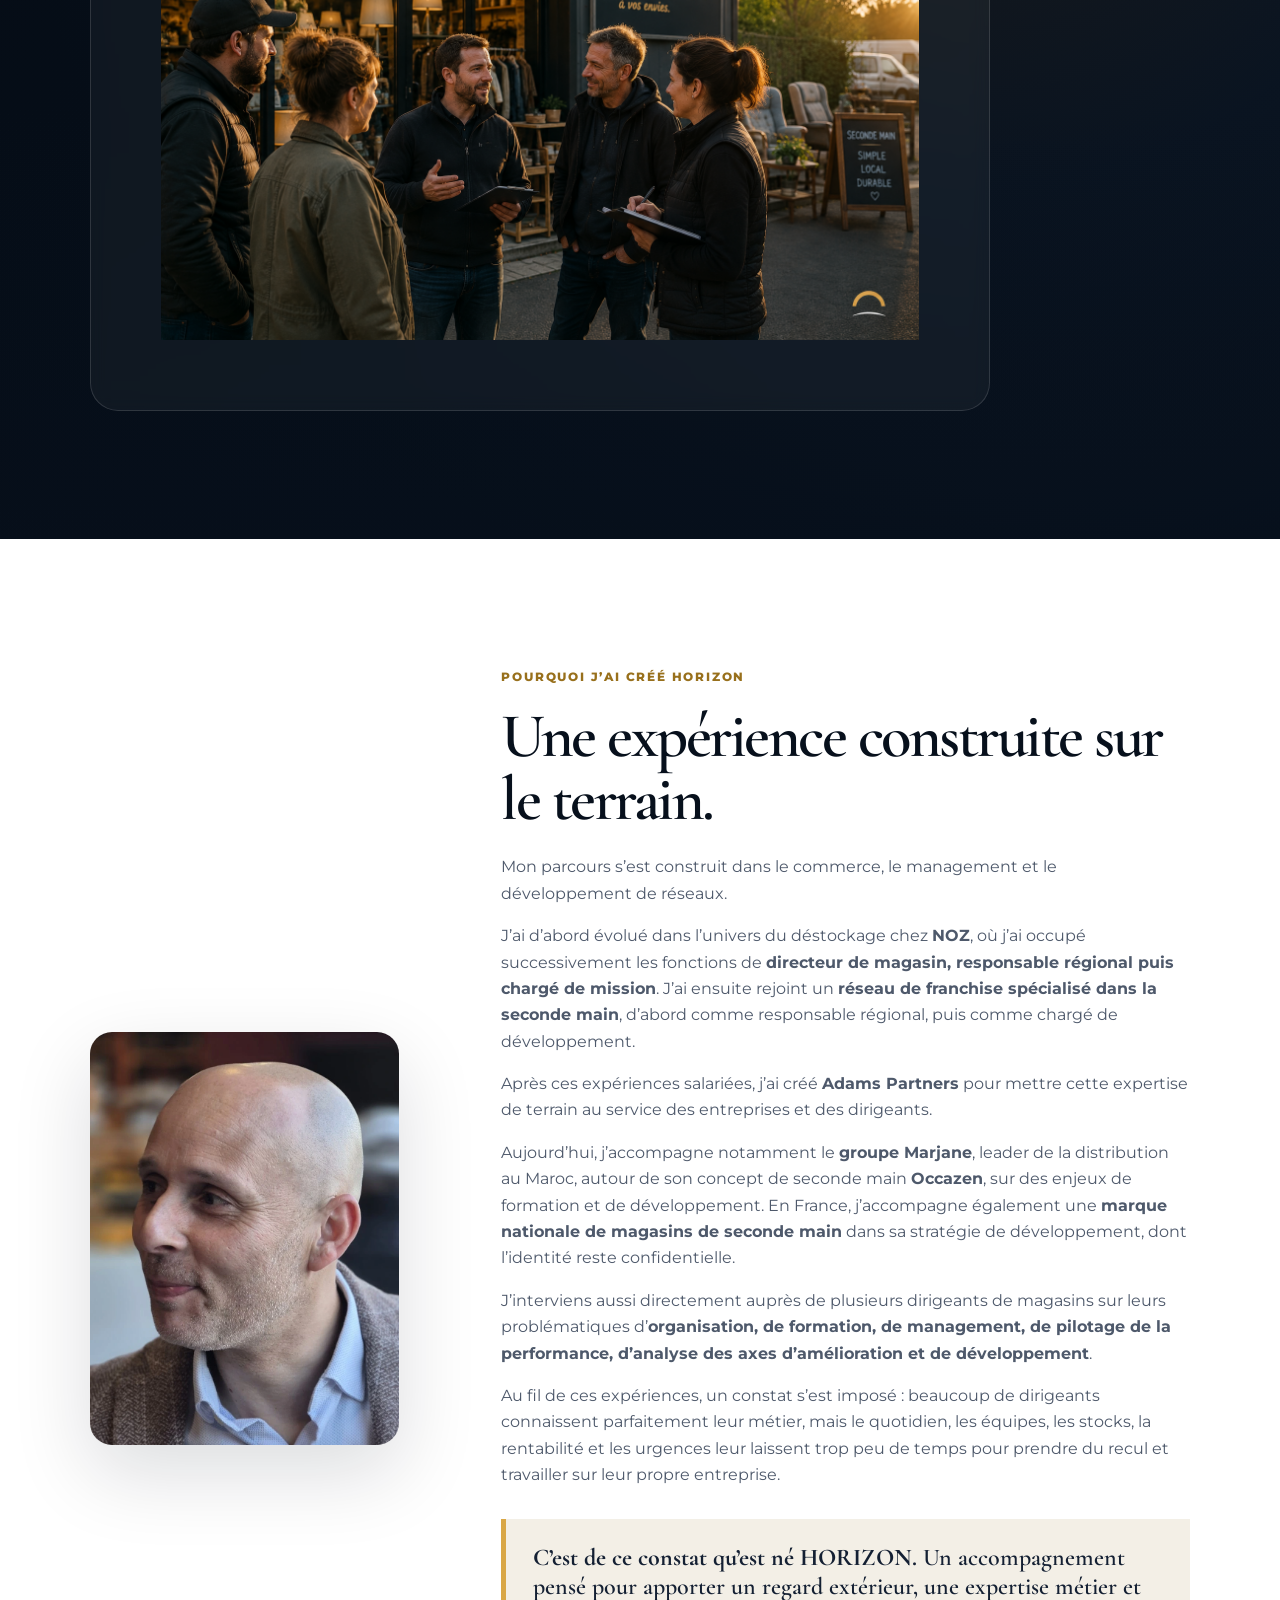
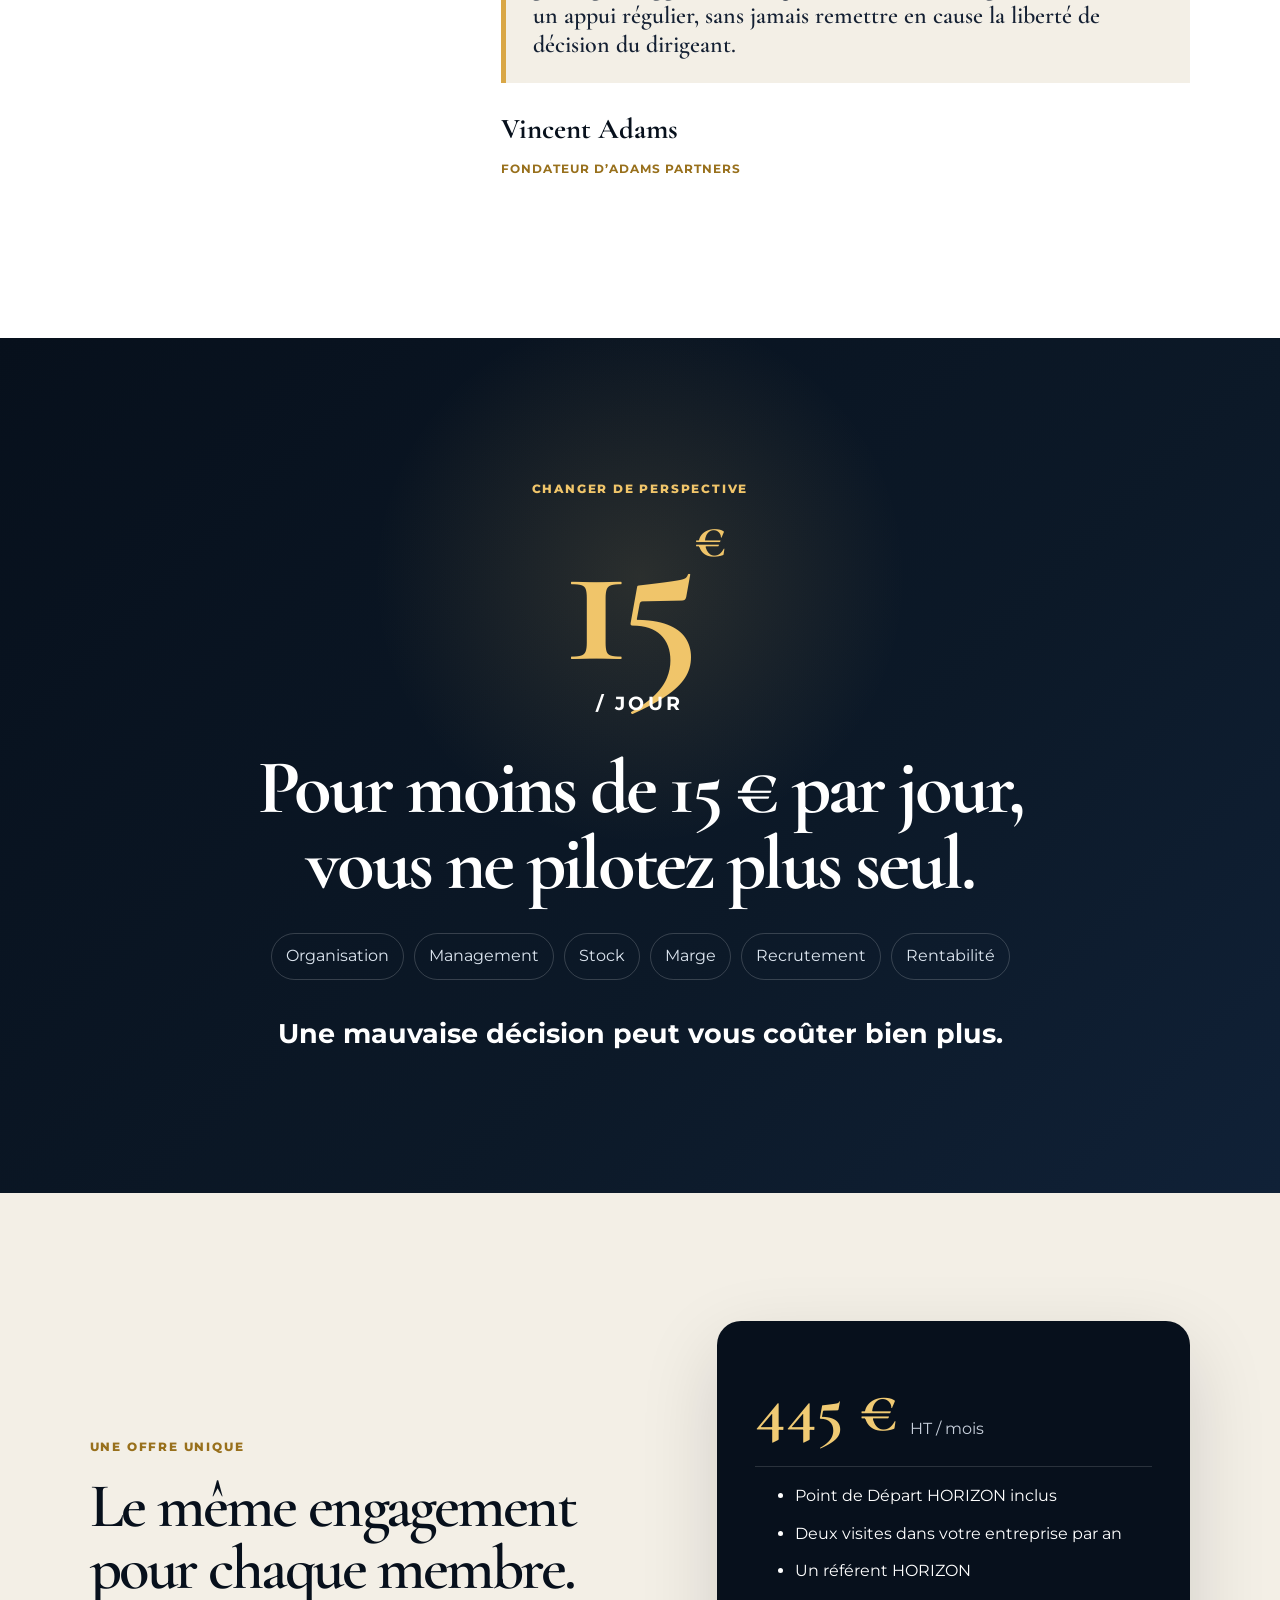
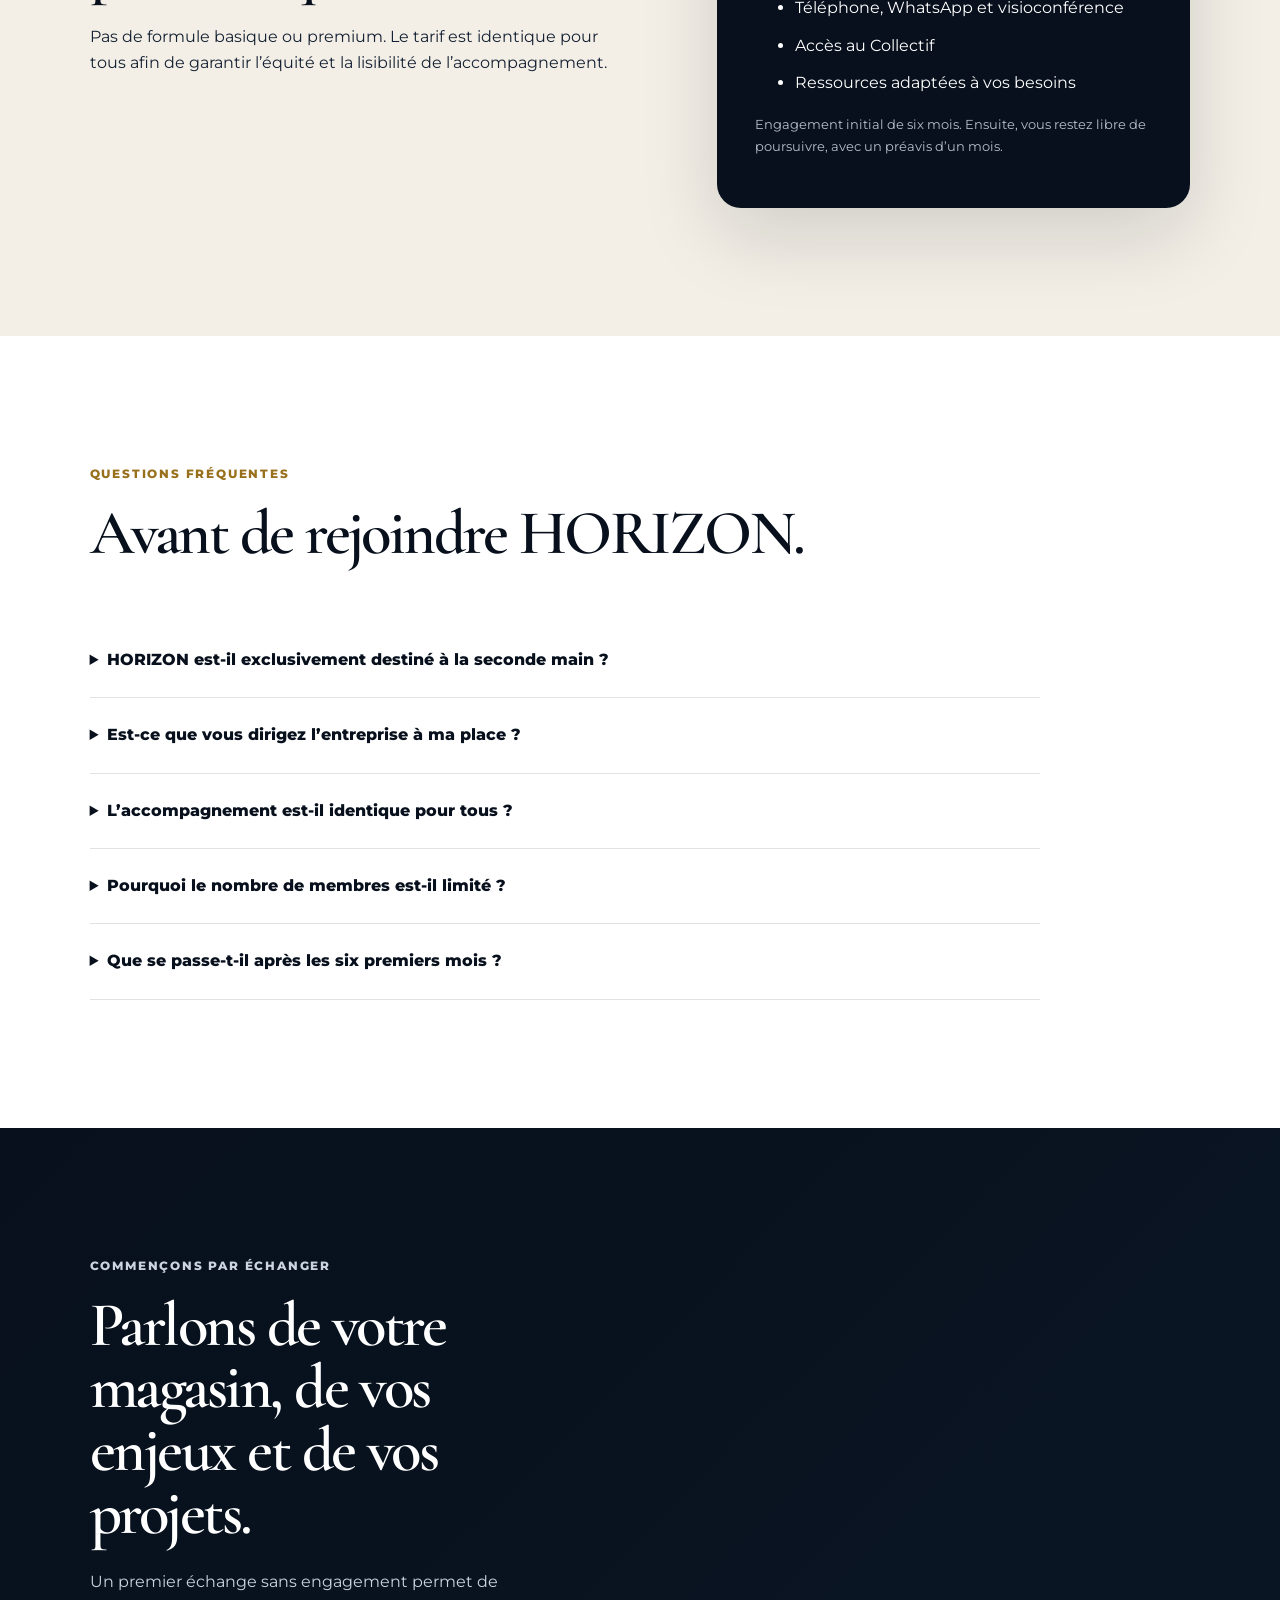
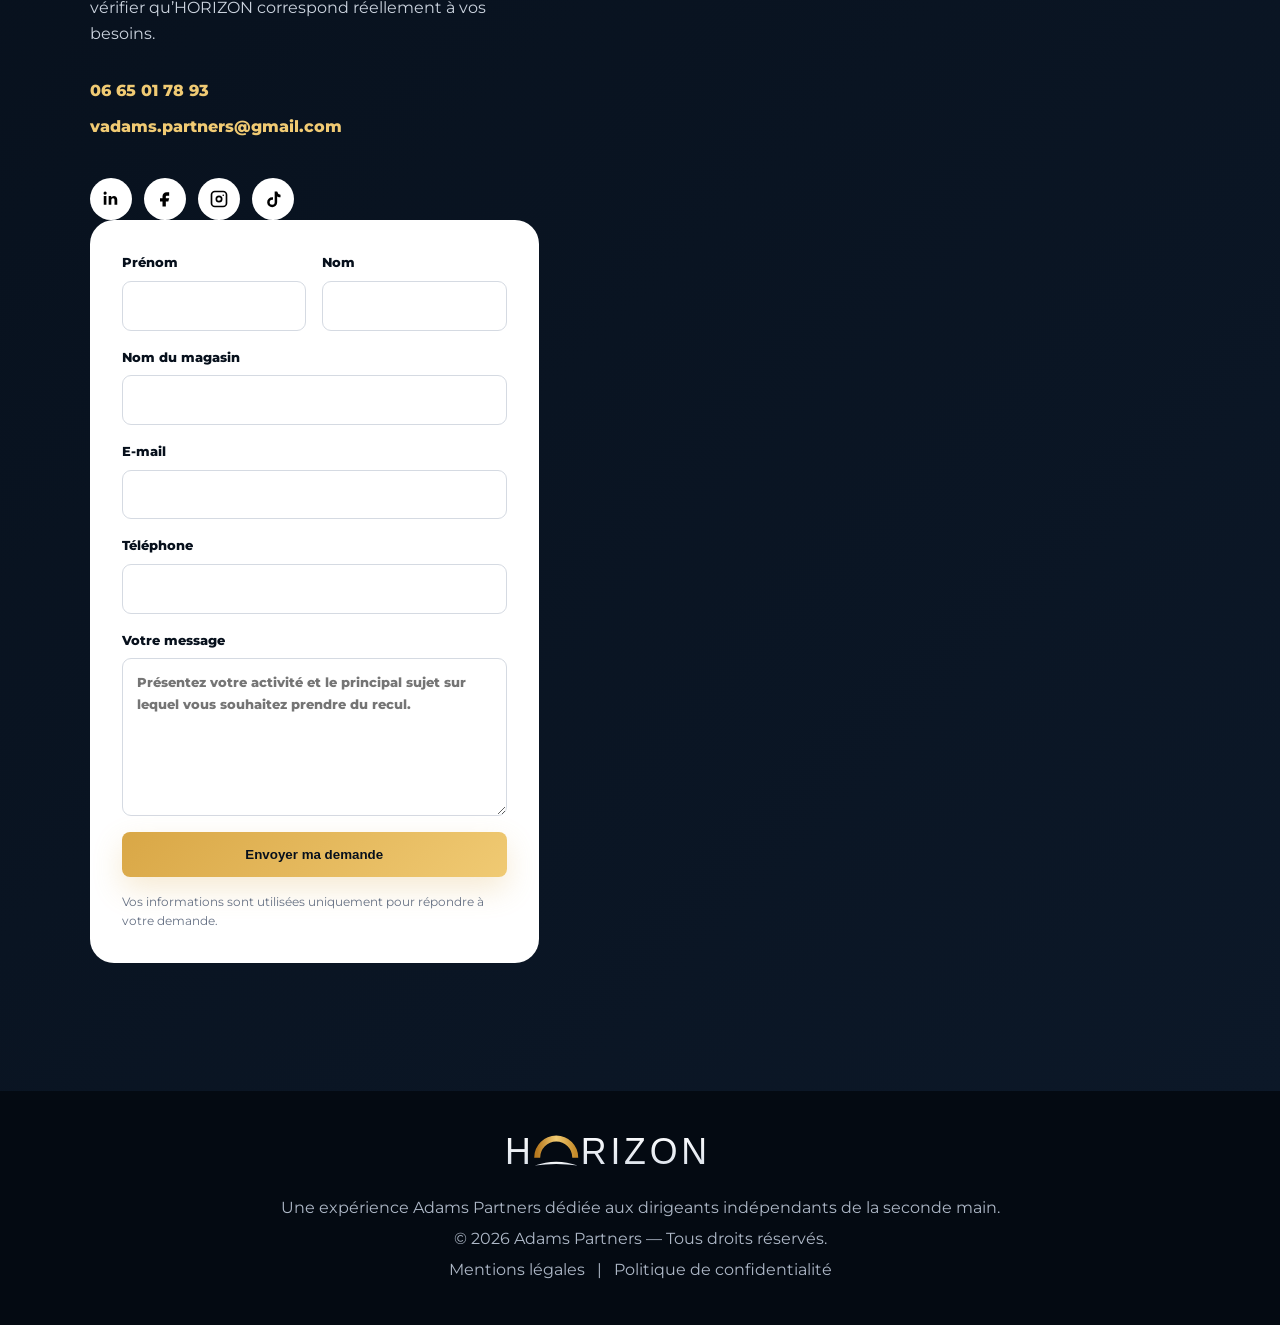
==== commit b32b2c7a: "Add collective section with image and content" ====
--- a/index.html
+++ b/index.html
@@ -399,11 +399,16 @@
 
 <section id="collectif" class="collective-section">
   <div class="collective-overlay"></div>
-  <div class="collective-content reveal">
+ <div class="collective-content collective-with-image reveal">
+  <div class="collective-copy">
     <p class="eyebrow">Le Collectif</p>
     <h2>Des indépendants qui avancent ensemble.</h2>
     <p>Deux rassemblements sont organisés chaque année pour partager les expériences, les réussites, les difficultés et les bonnes pratiques. Des groupes de travail à distance peuvent également réunir les dirigeants confrontés à des enjeux similaires.</p>
-    <strong>HORIZON n’efface pas l’indépendance. Il lui donne un point d’appui.</strong>
+    <strong>HORIZON n’efface pas l’indépendance. Il lui donne un point d’appui.</strong>  </div>
+
+  <div class="collective-visual">
+    <img src="assets/collectif-horizon.png" alt="Des dirigeants indépendants de magasins de seconde main échangent devant un magasin">
+  </div>
   </div>
 </section>
 
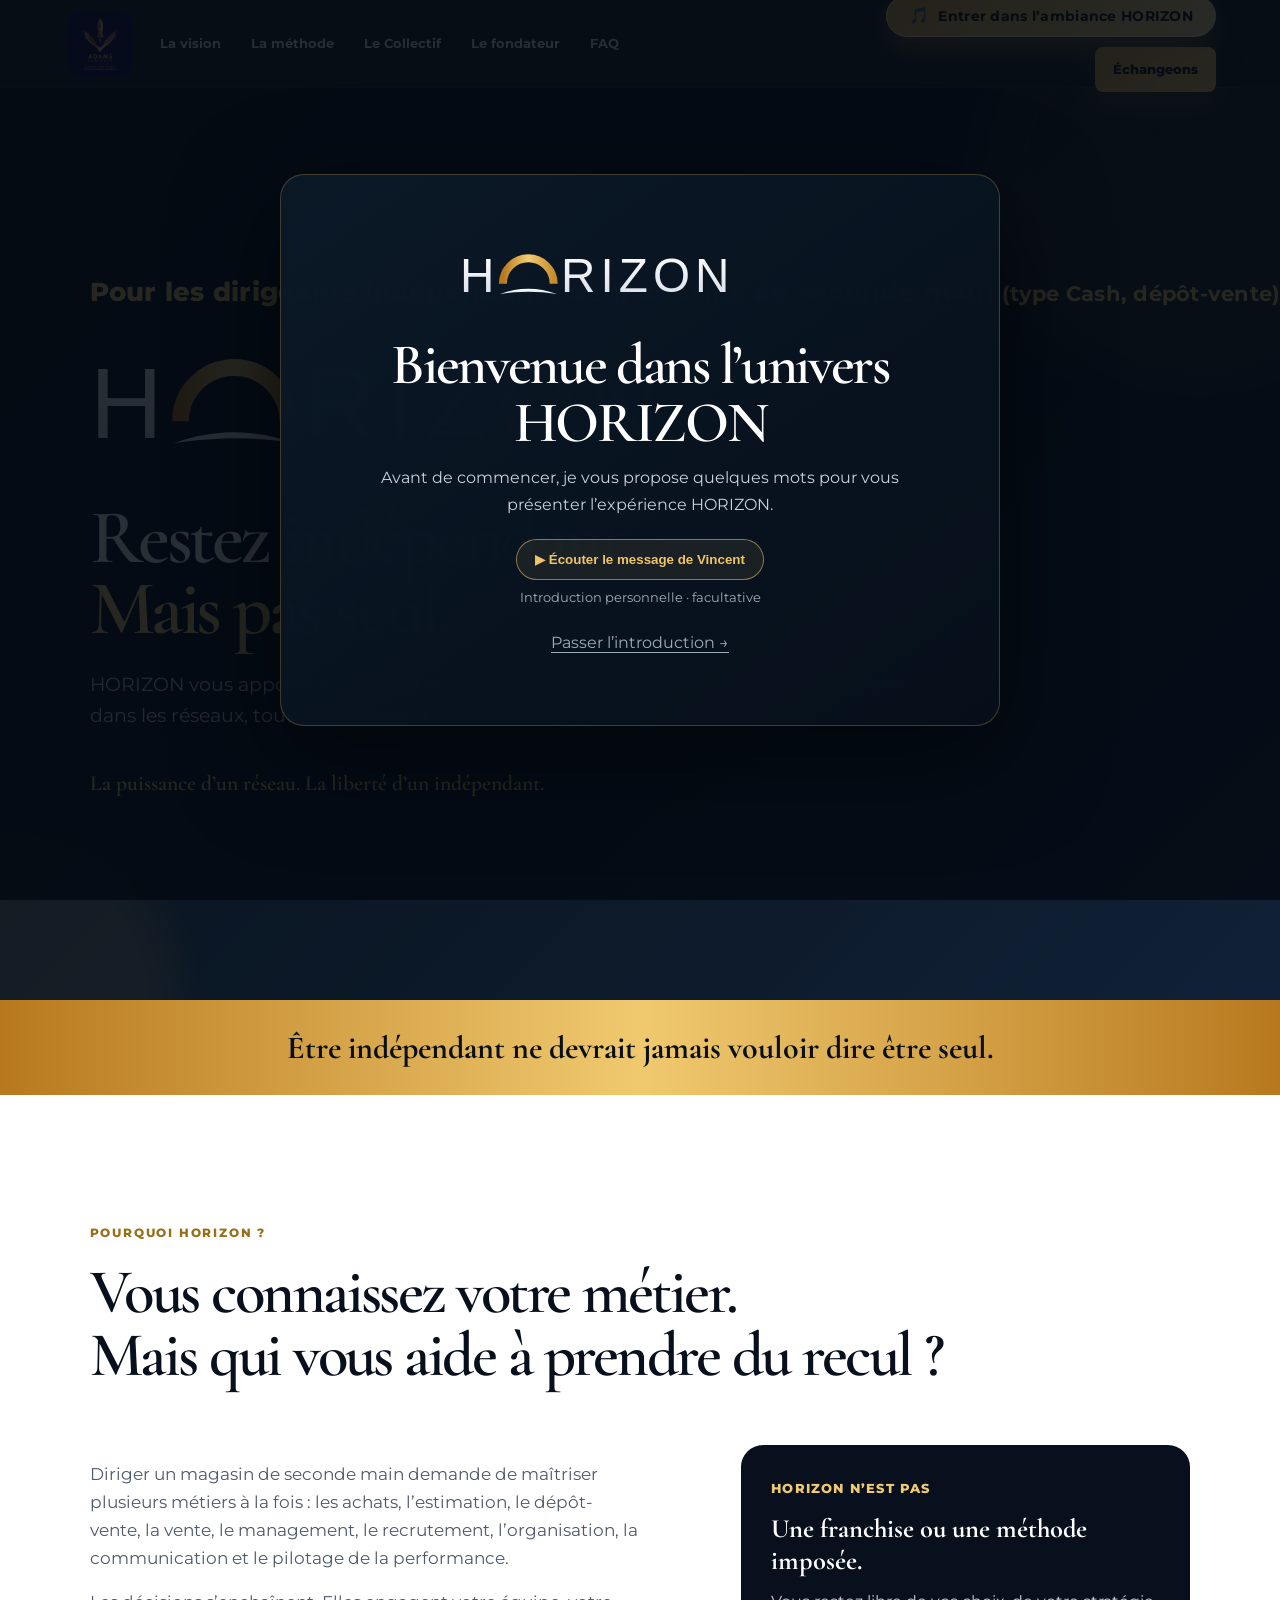
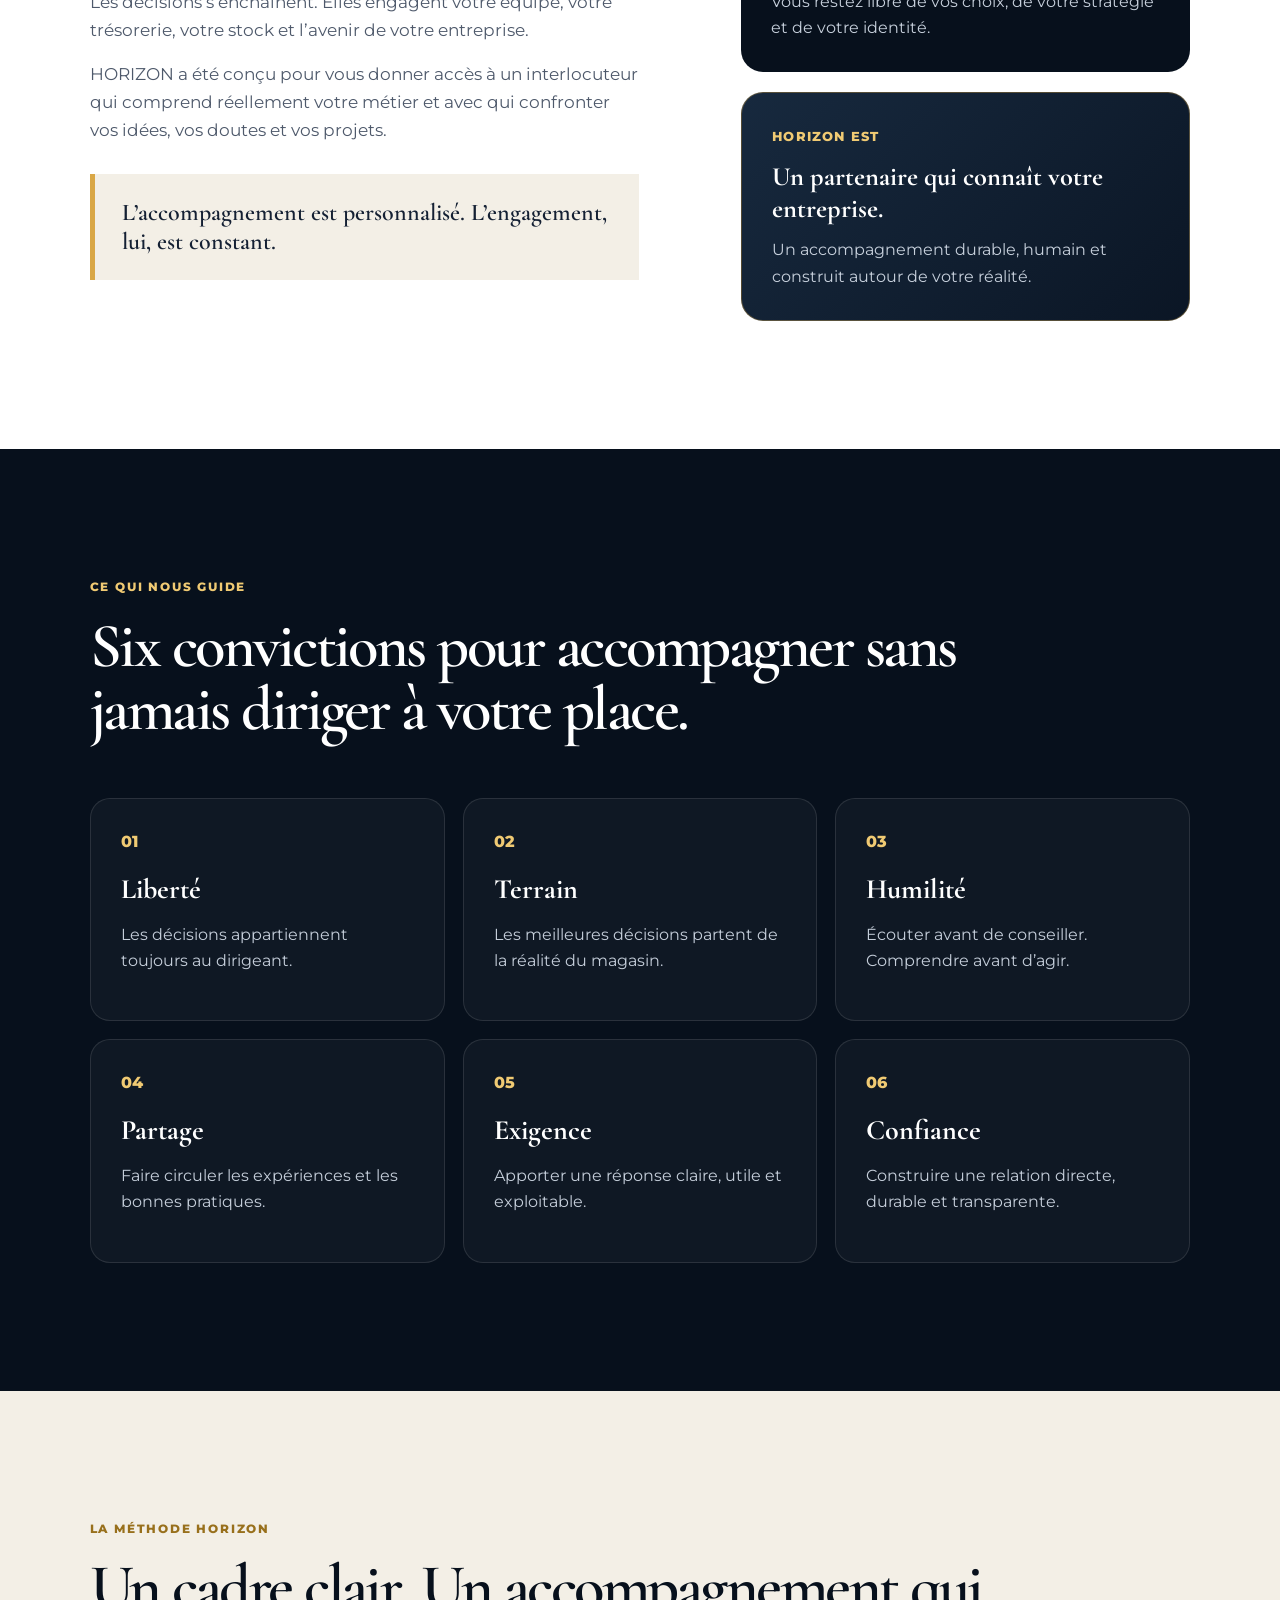
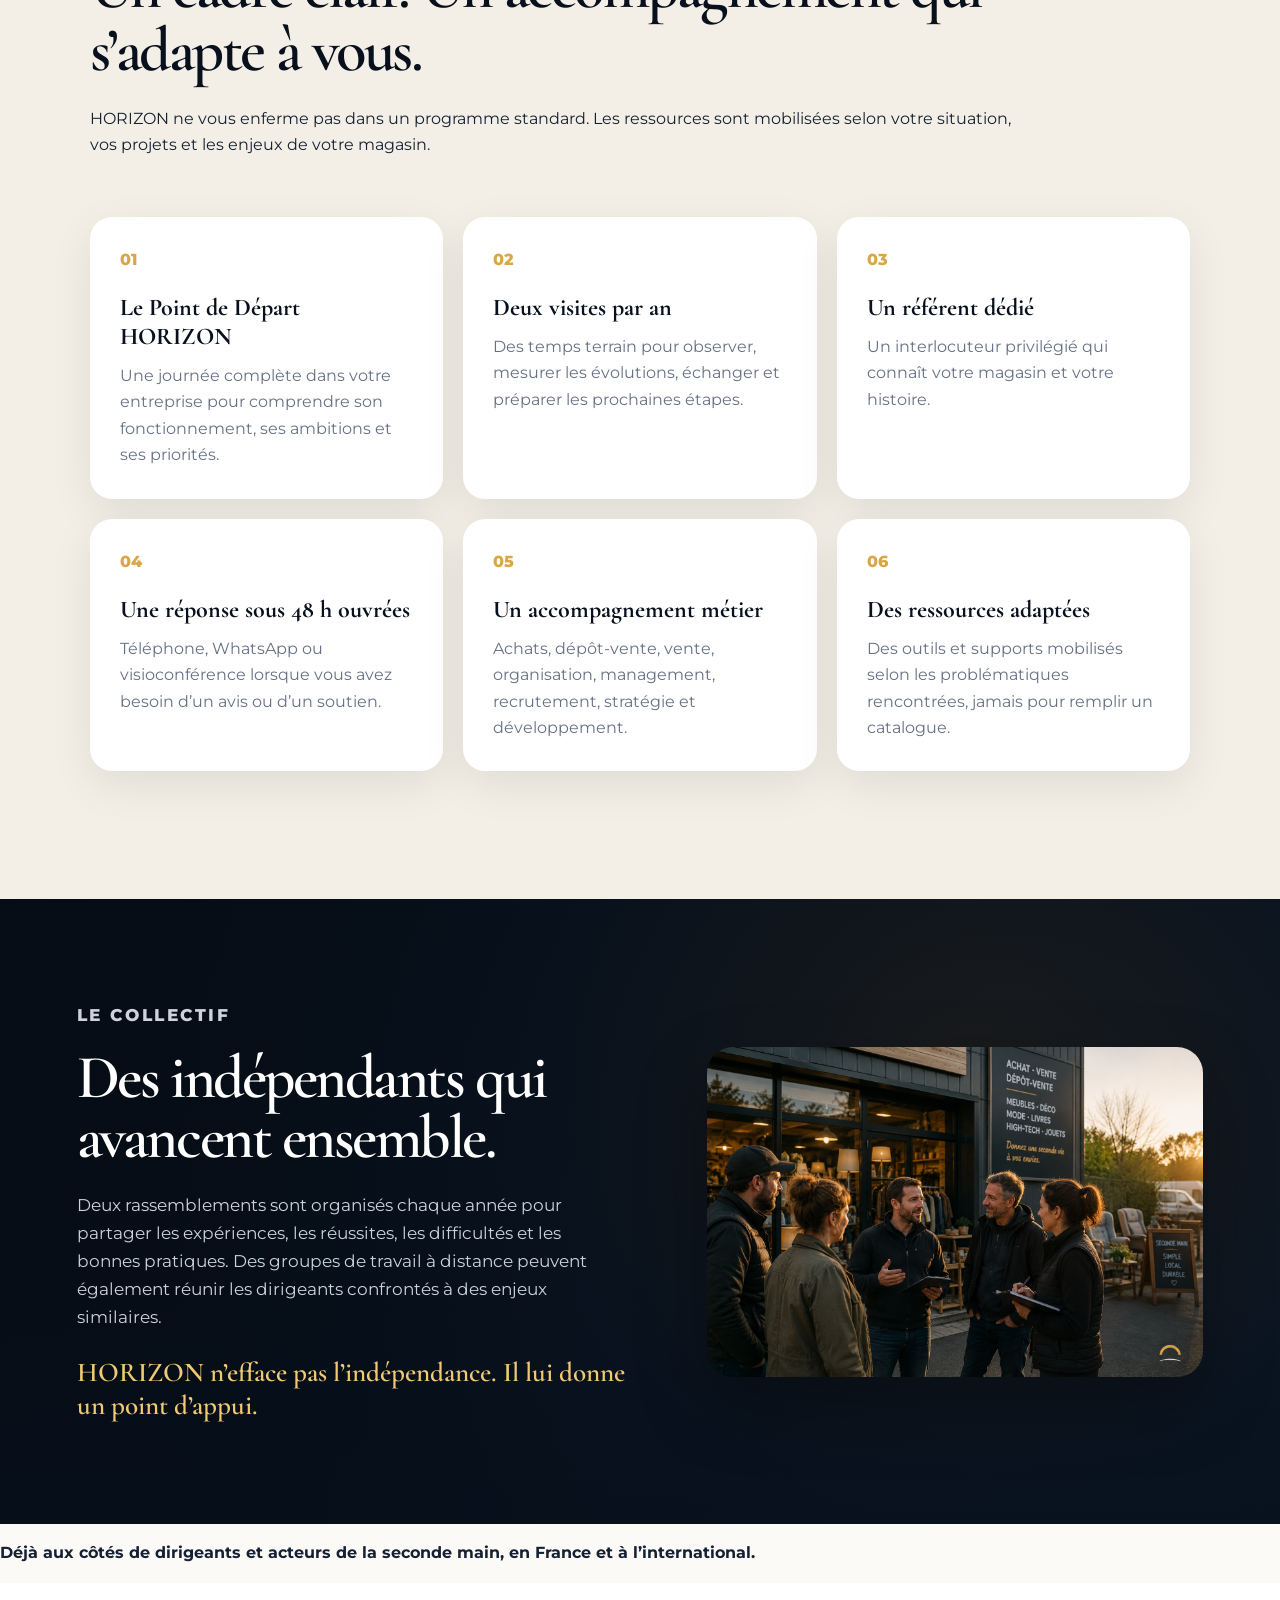
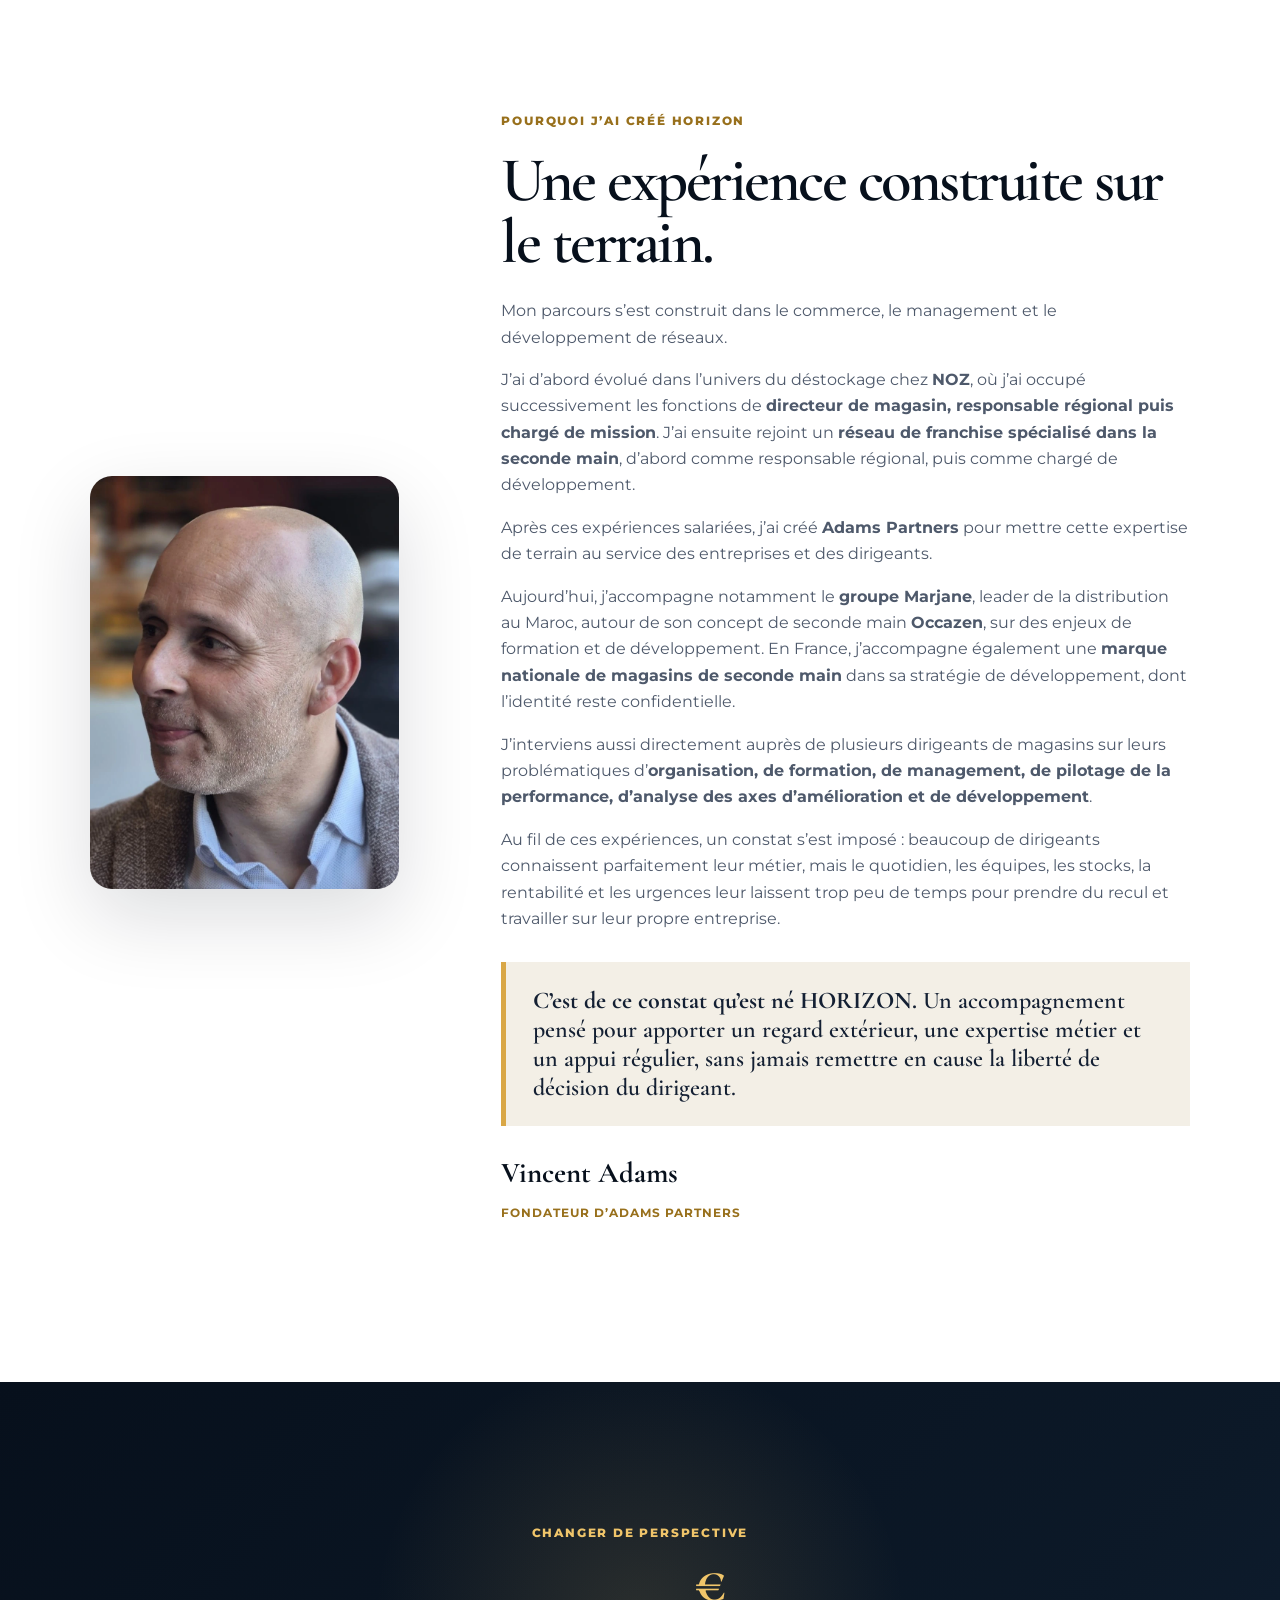
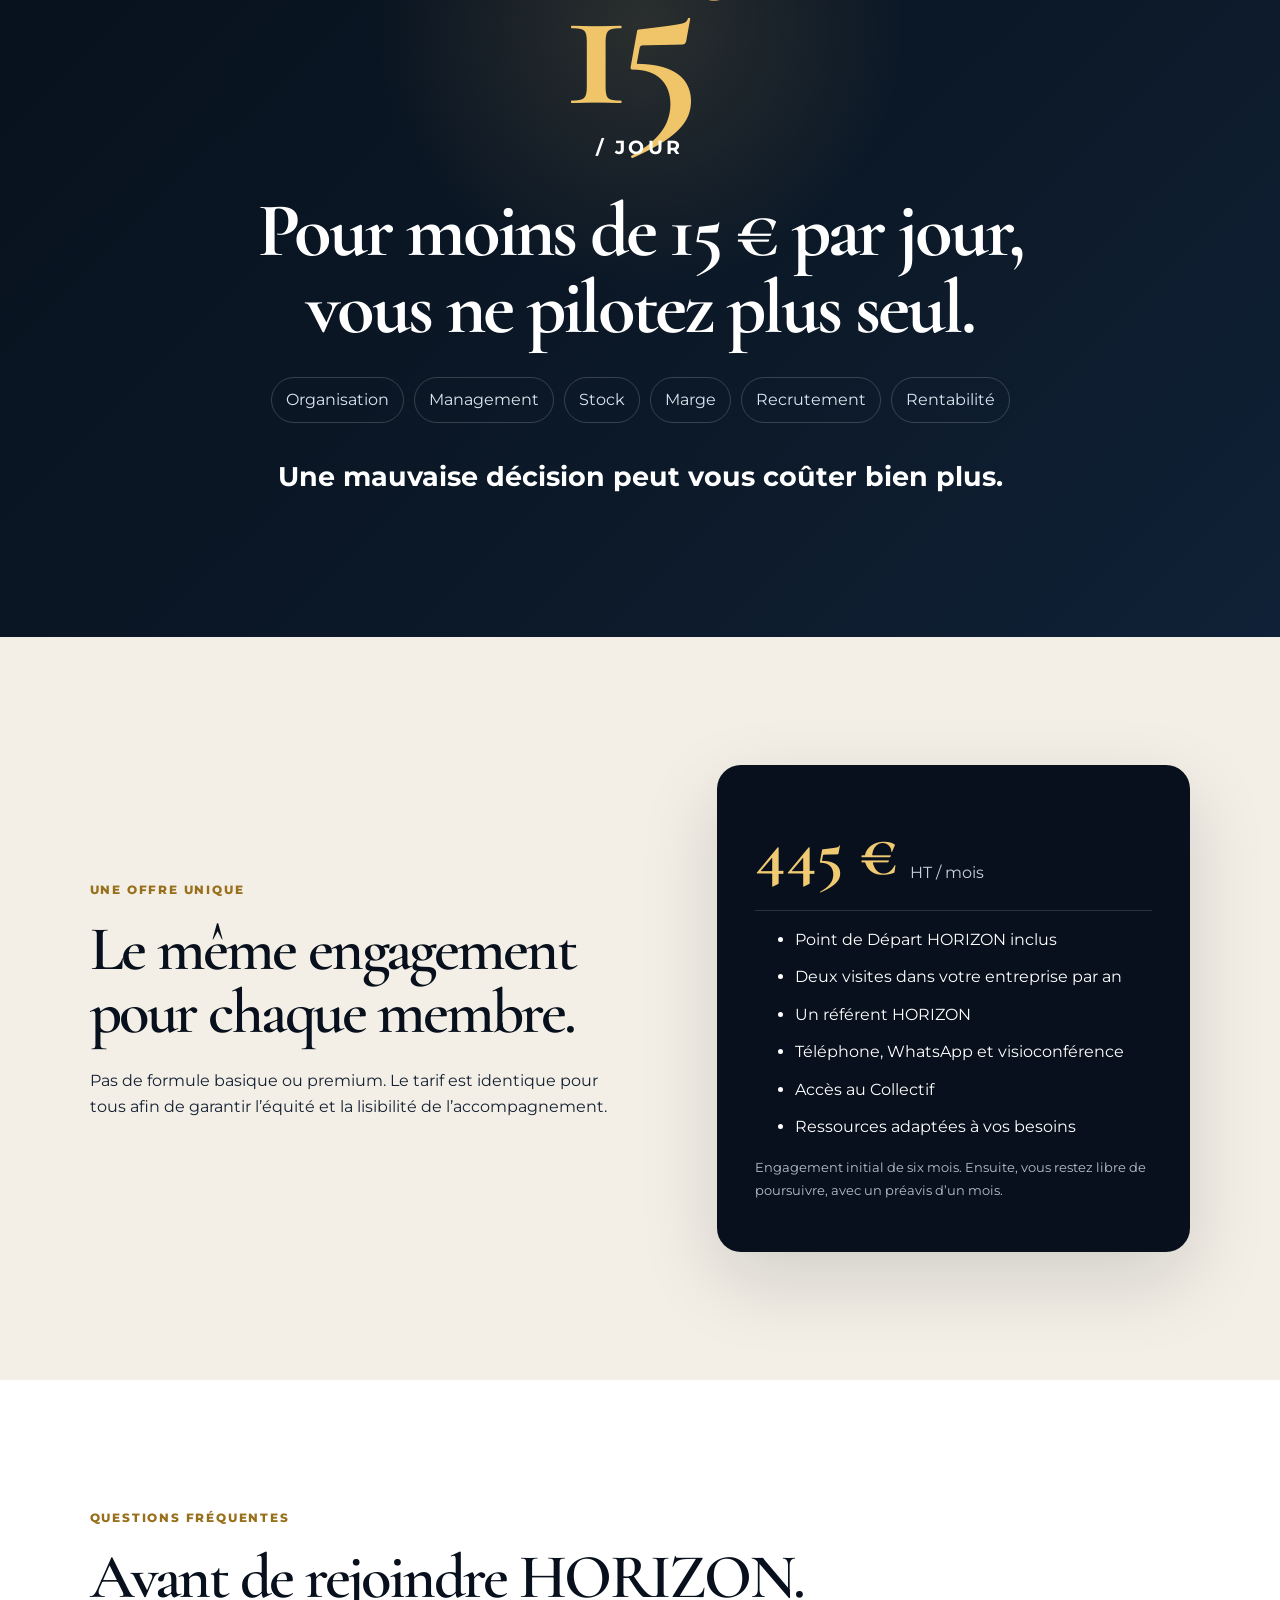
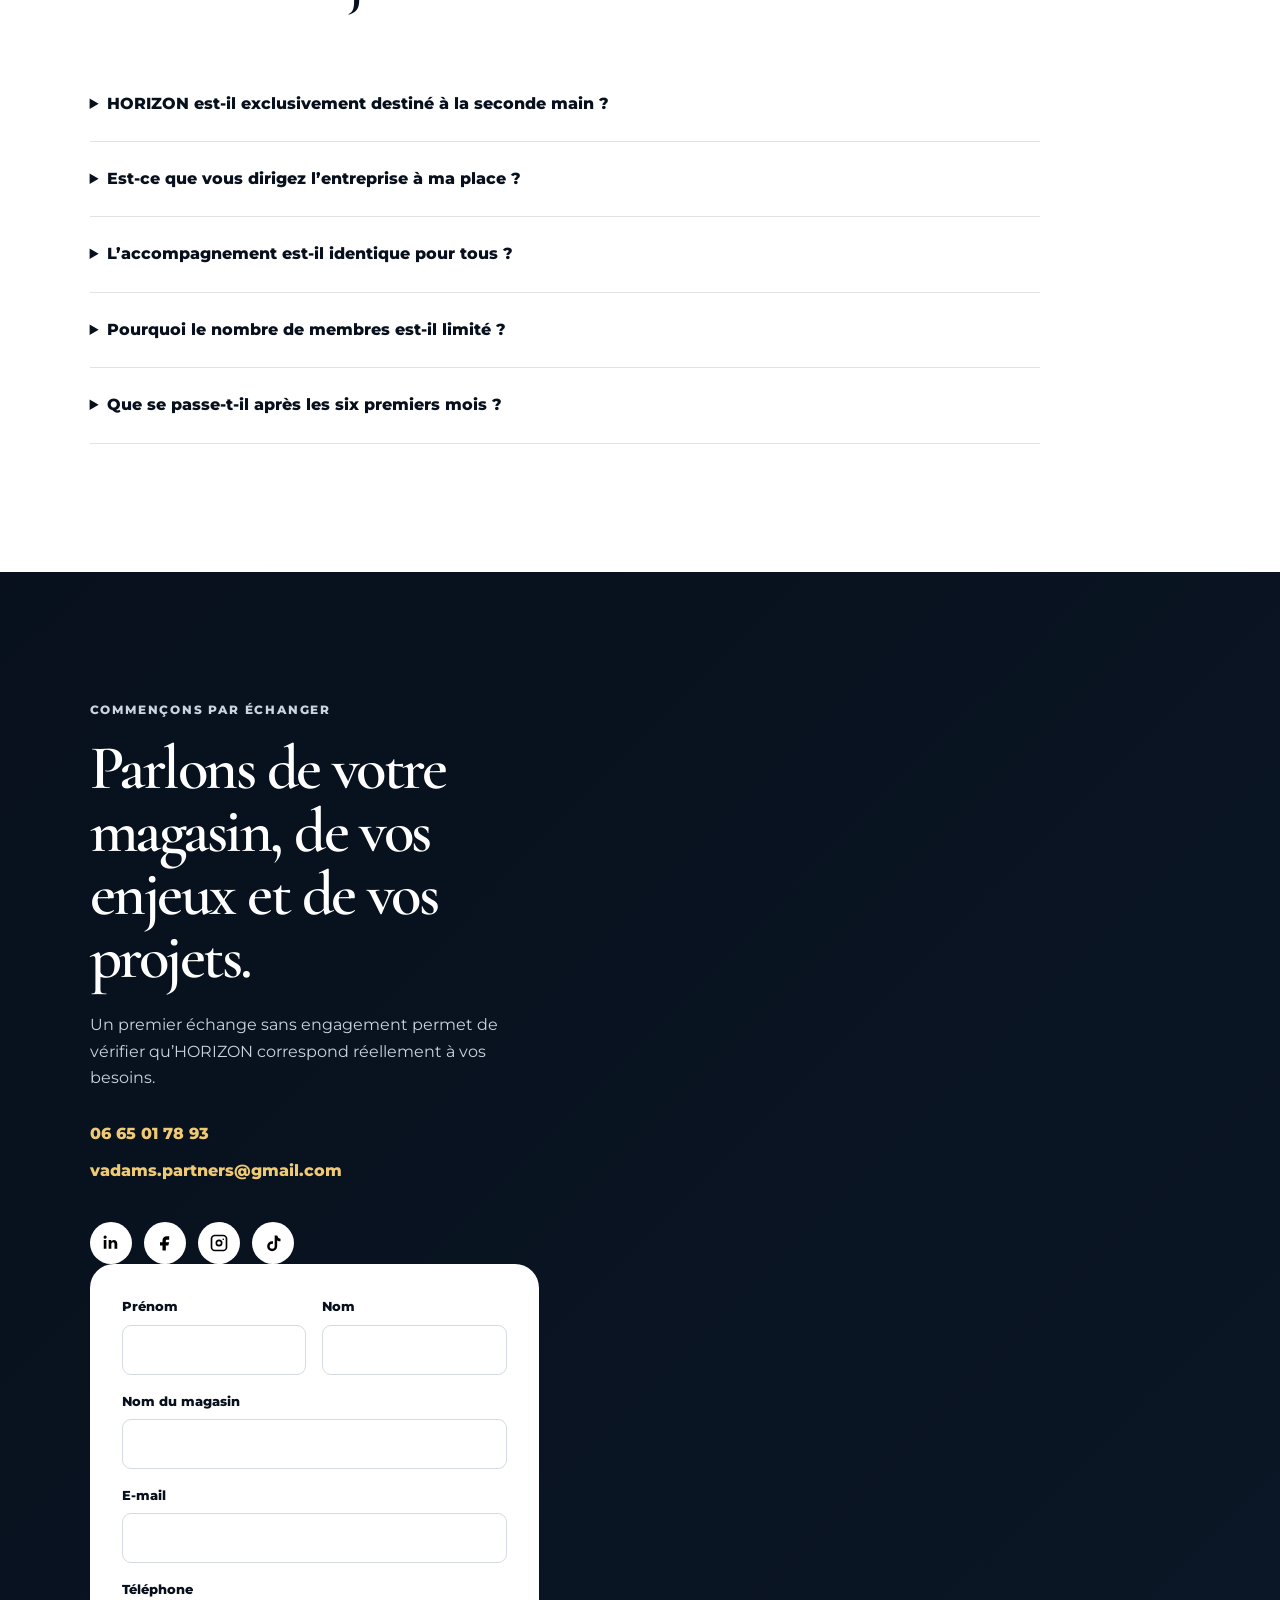
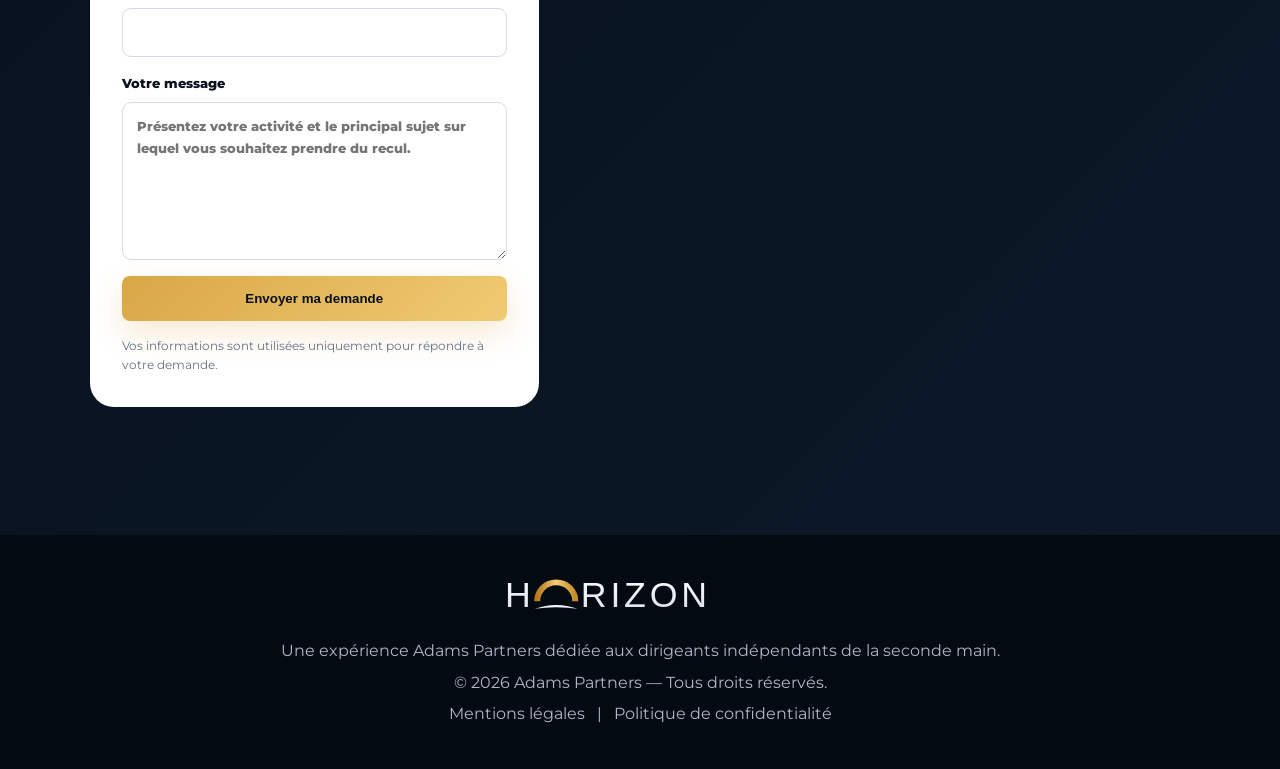
==== commit 473f85d5: "Add founder proof paragraph to index.html" ====
--- a/index.html
+++ b/index.html
@@ -411,7 +411,7 @@
   </div>
   </div>
 </section>
-
+<p class="founder-proof"><strong>Déjà aux côtés de dirigeants et acteurs de la seconde main, en France et à l’international.</strong></p>
 <section id="fondateur" class="section founder-section">
   <div class="portrait reveal">
     <img src="assets/vincent-adams.webp" alt="Vincent Adams, fondateur d'Adams Partners">
--- a/styles.css
+++ b/styles.css
@@ -337,3 +337,128 @@
     width:100%;
   }
 }
+/* Bloc Collectif avec image */
+.collective-content.collective-with-image{
+  width:min(1400px, calc(100% - 64px));
+  max-width:none;
+  display:grid;
+  grid-template-columns:minmax(300px, 420px) minmax(520px, 1fr);
+  gap:72px;
+  align-items:center;
+  margin:0 auto;
+}
+
+.collective-copy{
+  min-width:0;
+}
+
+.collective-visual{
+  width:100%;
+  display:flex;
+  justify-content:flex-end;
+}
+
+.collective-visual img{
+  display:block;
+  width:100%;
+  max-width:760px;
+  height:auto;
+  border-radius:24px;
+  object-fit:cover;
+  box-shadow:0 24px 60px rgba(0,0,0,.28);
+}
+
+@media (max-width: 950px){
+  .collective-content.collective-with-image{
+    width:min(100% - 32px, 760px);
+    grid-template-columns:1fr;
+    gap:28px;
+  }
+
+  .collective-visual{
+    justify-content:center;
+  }
+
+  .collective-visual img{
+    max-width:100%;
+    border-radius:18px;
+  }
+}
+/* ===== COLLECTIF — VERSION PREMIUM ===== */
+
+.collective-section{
+  padding:clamp(70px,8vw,120px) clamp(24px,6vw,100px);
+}
+
+.collective-content.collective-with-image{
+  width:100%;
+  max-width:1450px;
+  margin:0 auto;
+
+  display:grid;
+  grid-template-columns:minmax(460px, 560px) minmax(0, 1fr);
+  gap:70px;
+  align-items:center;
+
+  padding:0;
+  border:0;
+  background:transparent;
+  box-shadow:none;
+  backdrop-filter:none;
+}
+
+.collective-copy{
+  min-width:0;
+  padding:0;
+  border:0;
+  background:transparent;
+  box-shadow:none;
+  backdrop-filter:none;
+}
+
+.collective-copy h2{
+  max-width:560px;
+  font-size:clamp(3rem,4.8vw,5rem);
+  line-height:.98;
+  overflow-wrap:normal;
+  word-break:normal;
+}
+
+.collective-copy p{
+  max-width:520px;
+}
+
+.collective-visual{
+  width:100%;
+  min-width:0;
+}
+
+.collective-visual img{
+  display:block;
+  width:100%;
+  height:auto;
+  max-width:none;
+  border-radius:26px;
+  object-fit:cover;
+  box-shadow:0 28px 70px rgba(0,0,0,.30);
+}
+
+@media (max-width:1000px){
+  .collective-content.collective-with-image{
+    grid-template-columns:1fr;
+    gap:38px;
+  }
+
+  .collective-copy h2,
+  .collective-copy p{
+    max-width:100%;
+  }
+
+  .collective-copy h2{
+    font-size:clamp(2.7rem,9vw,4.5rem);
+  }
+
+  .collective-visual img{
+    border-radius:20px;
+  }
+}
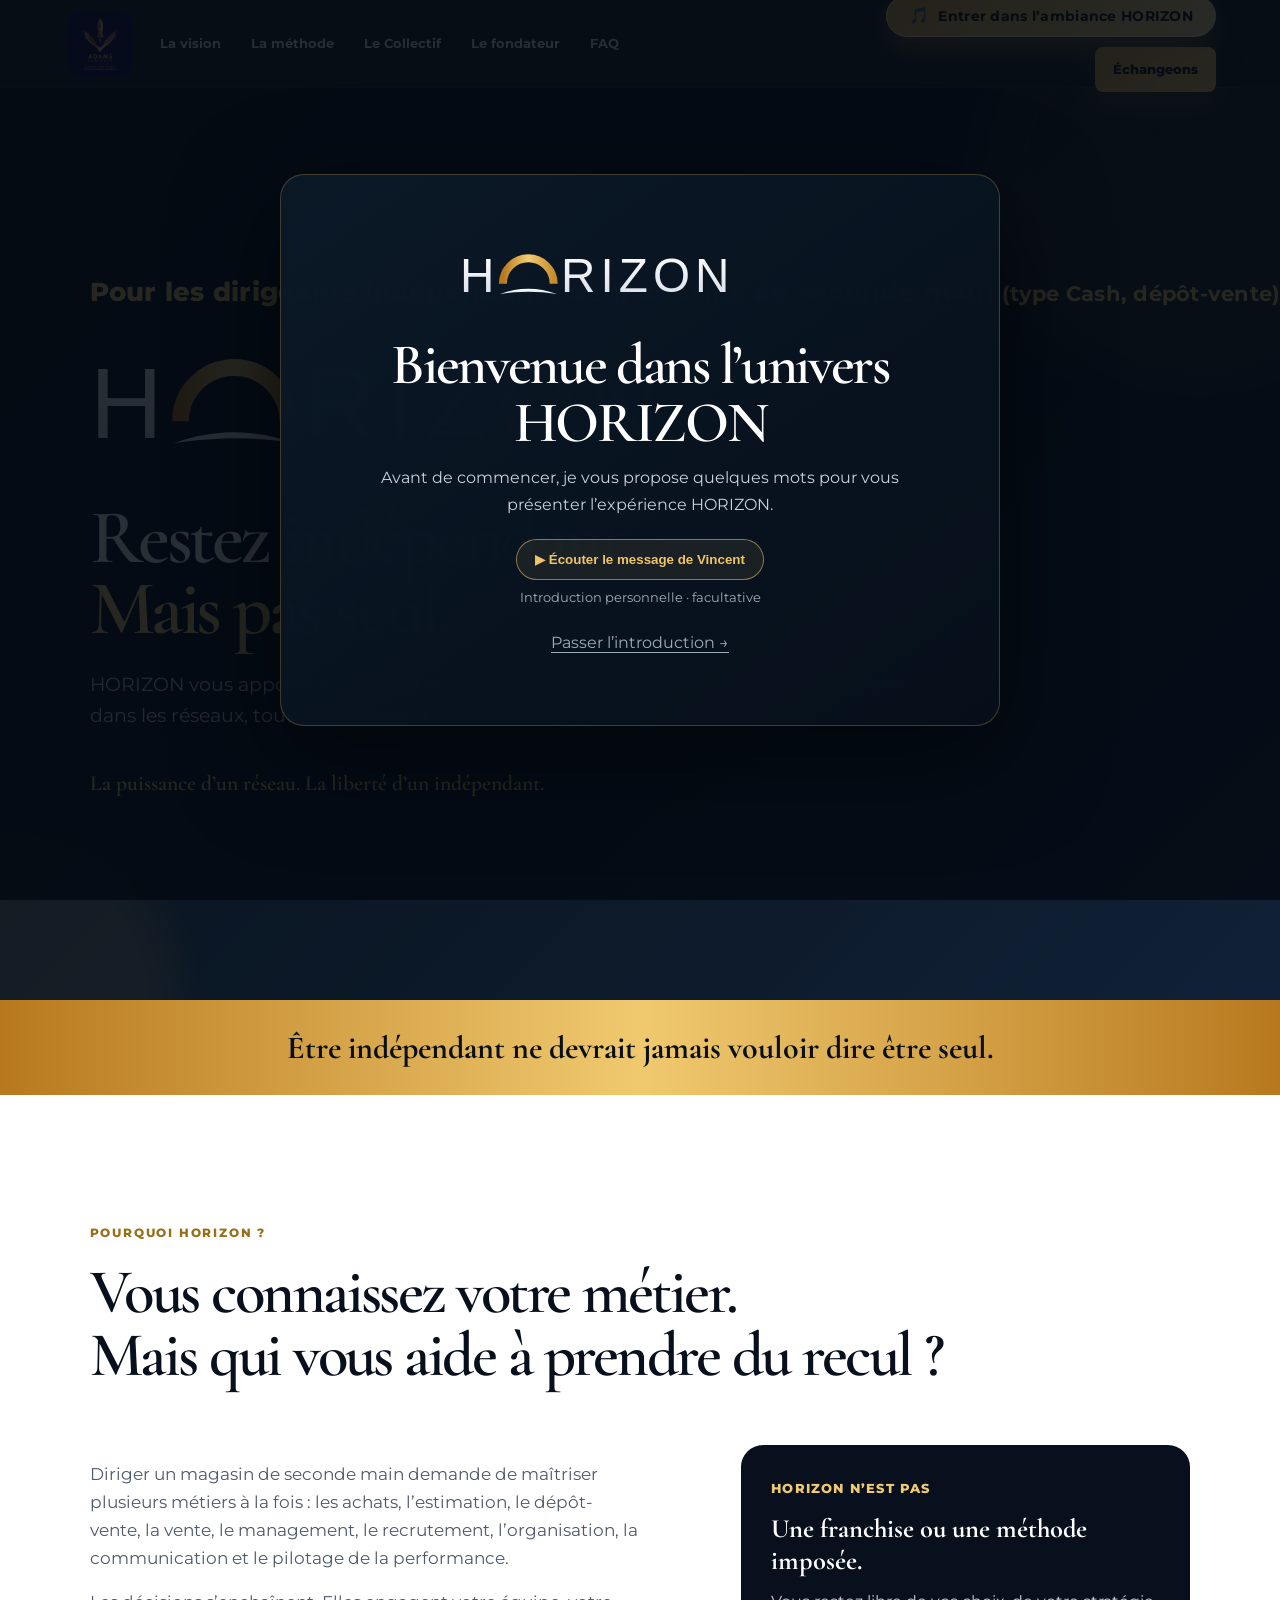
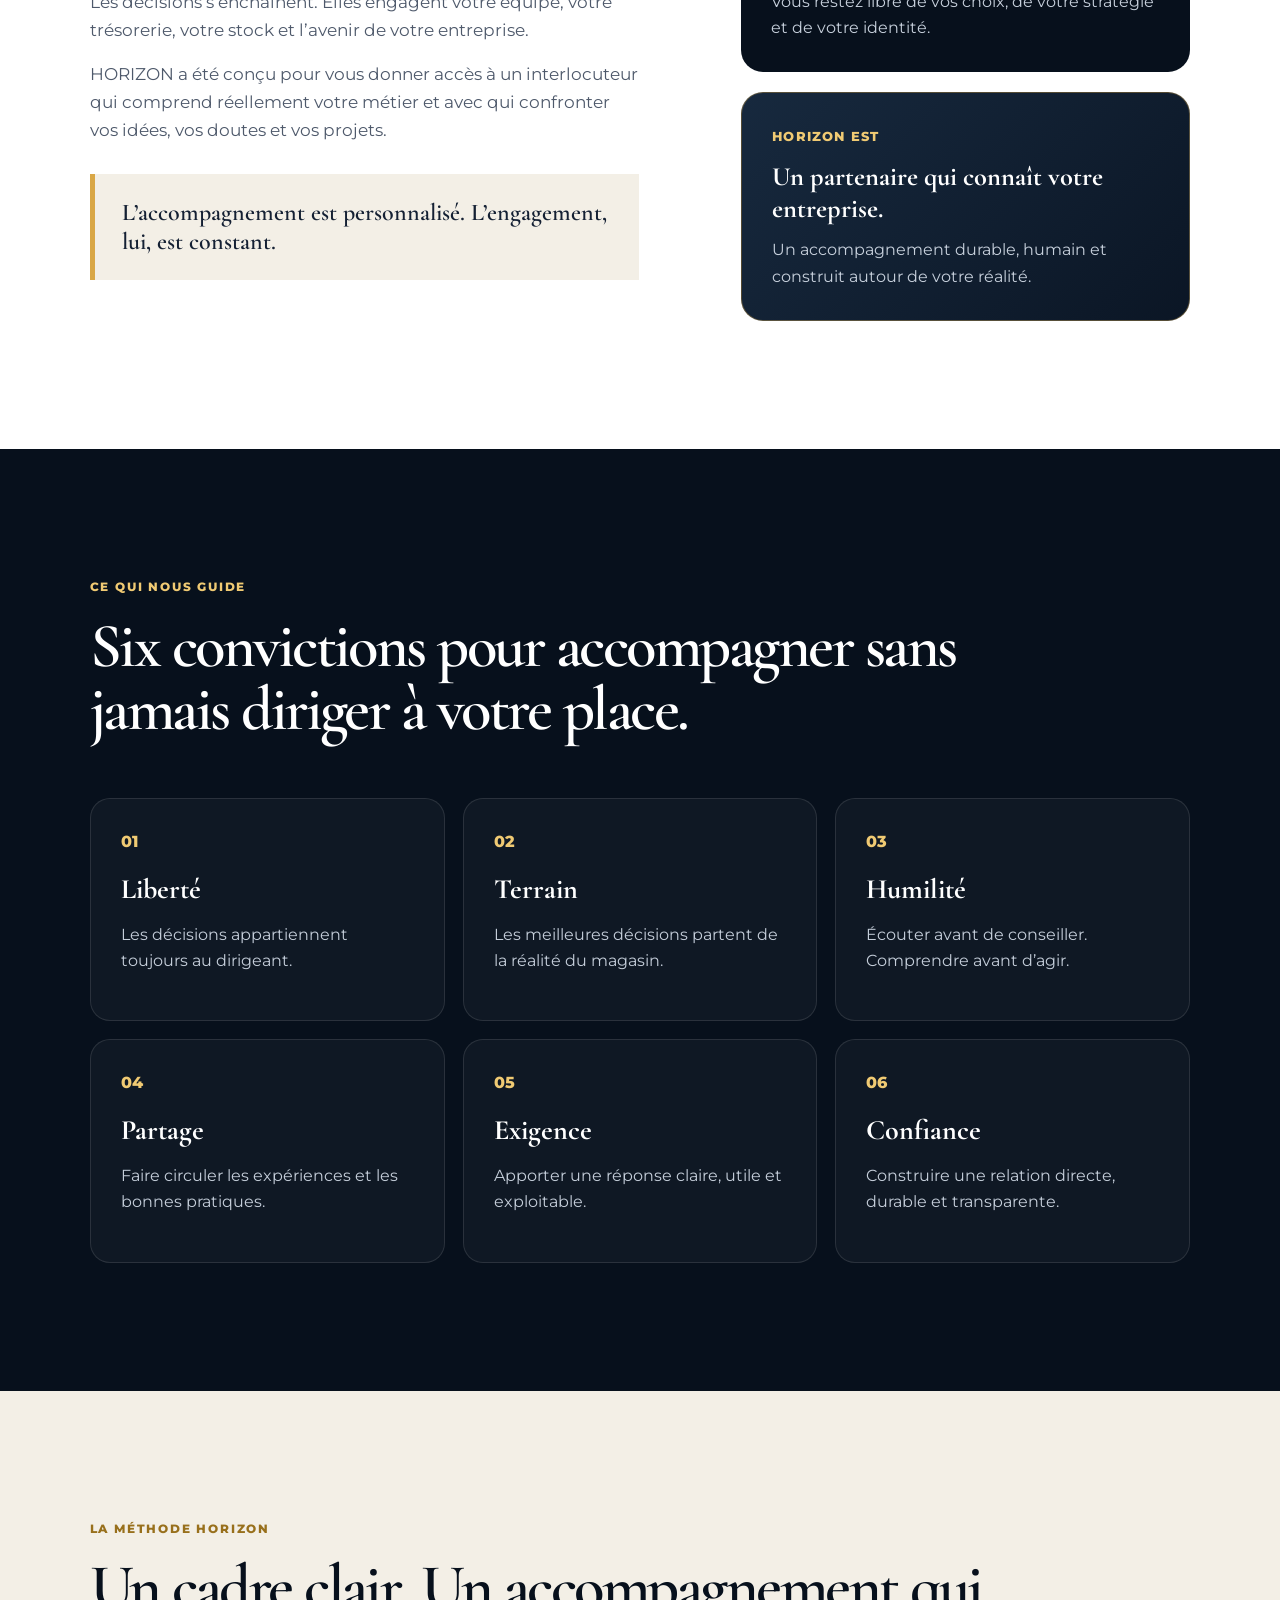
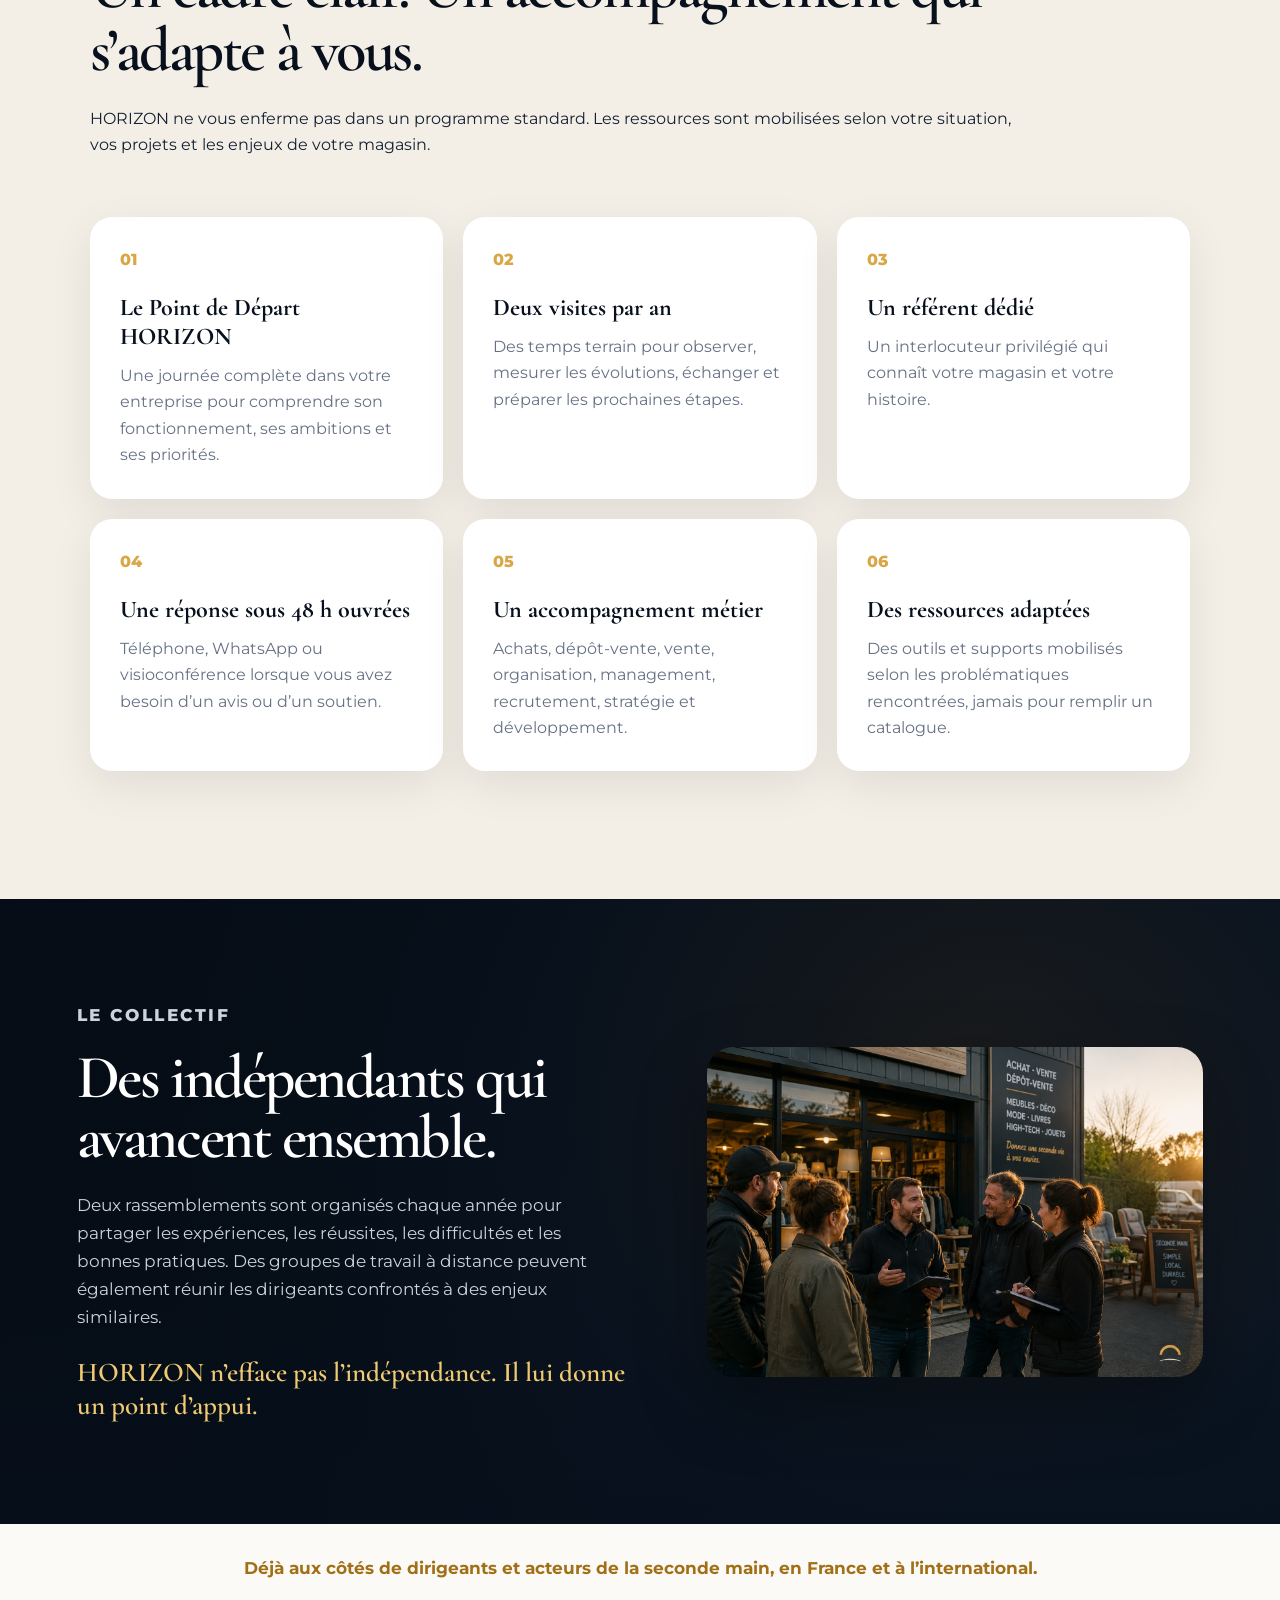
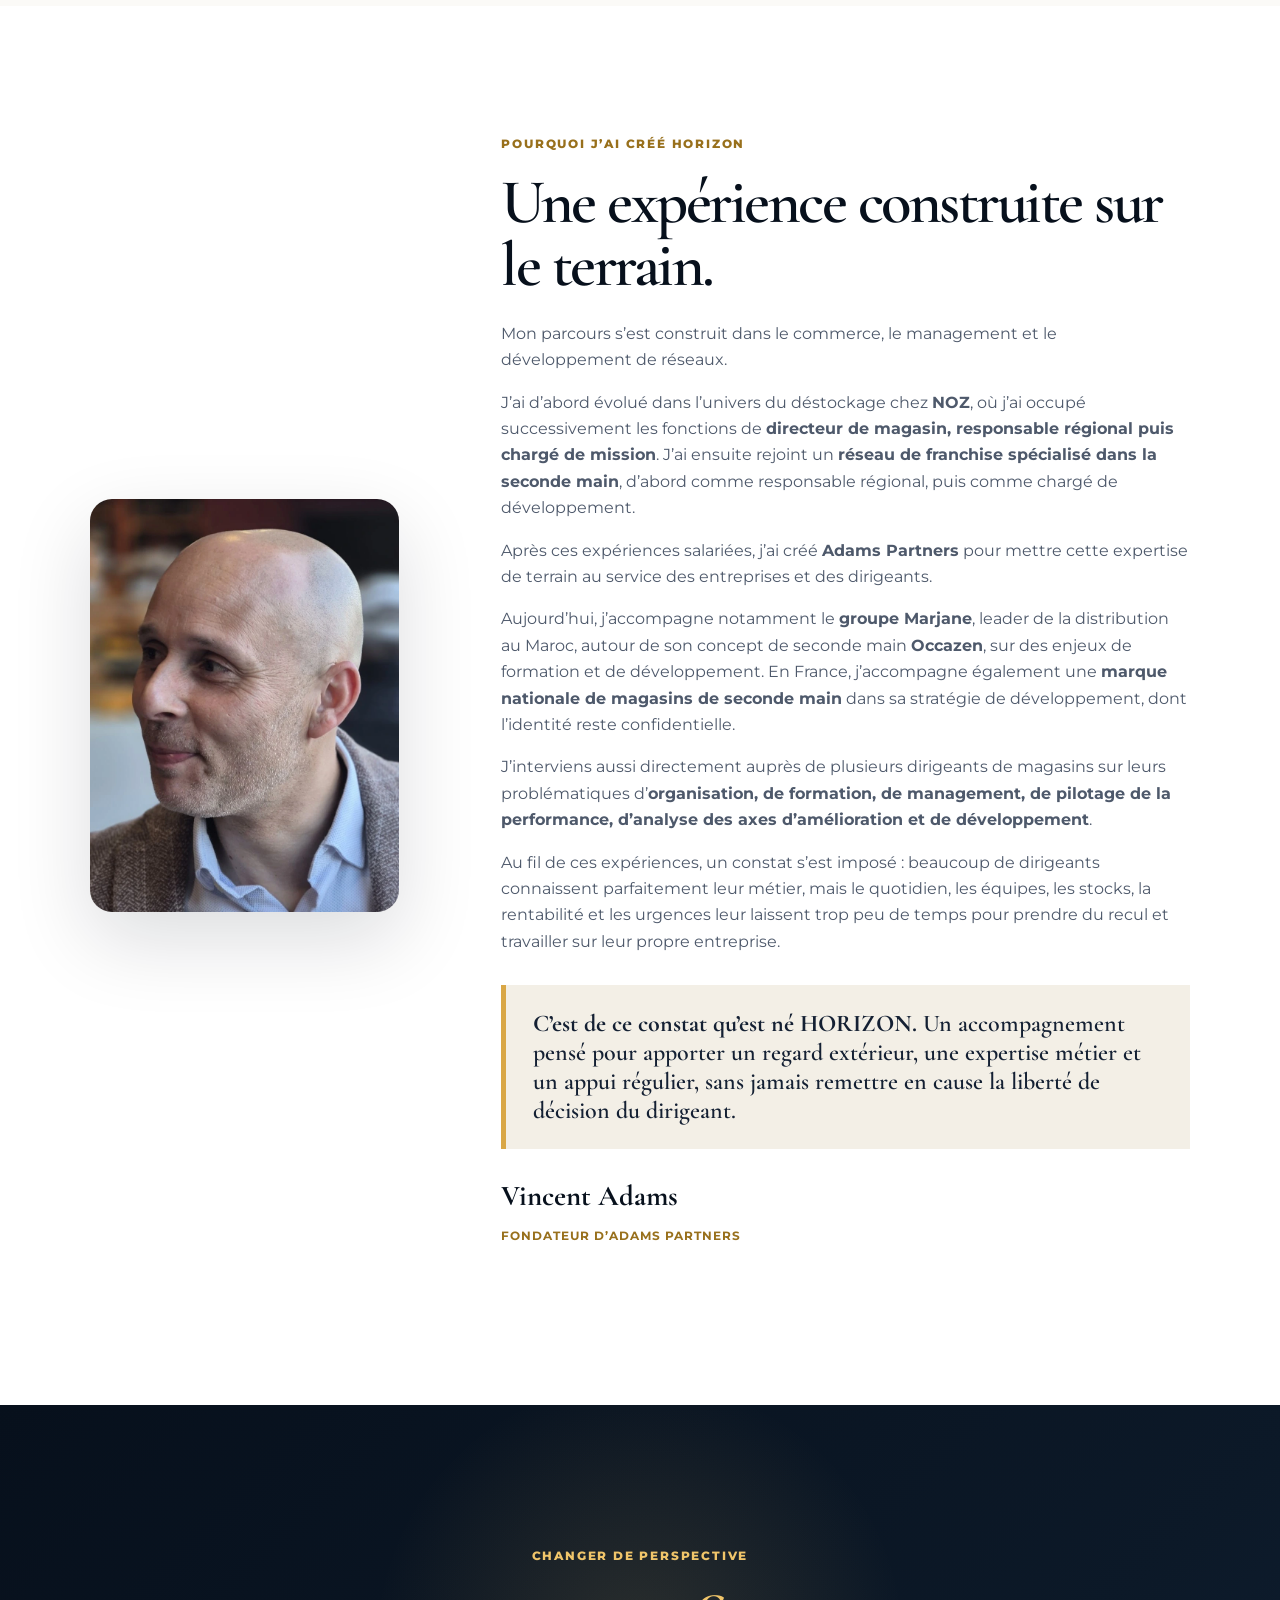
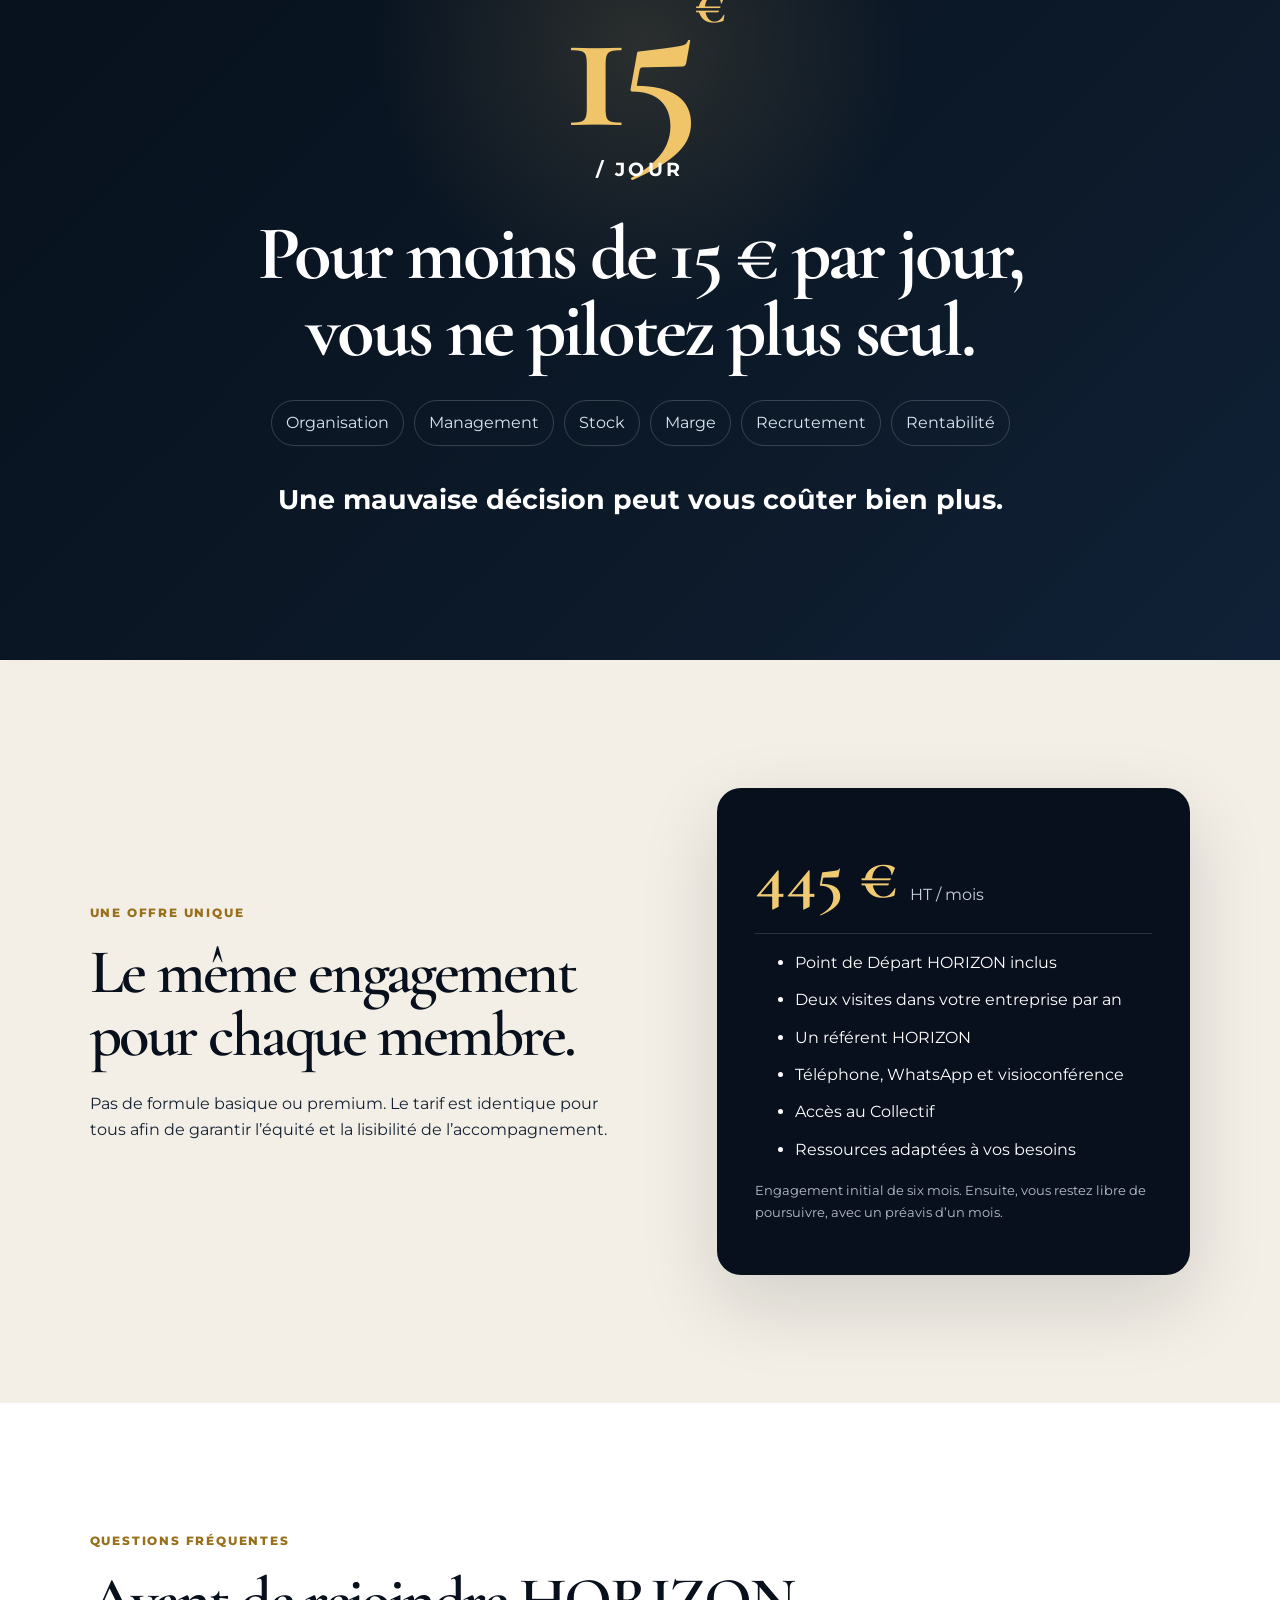
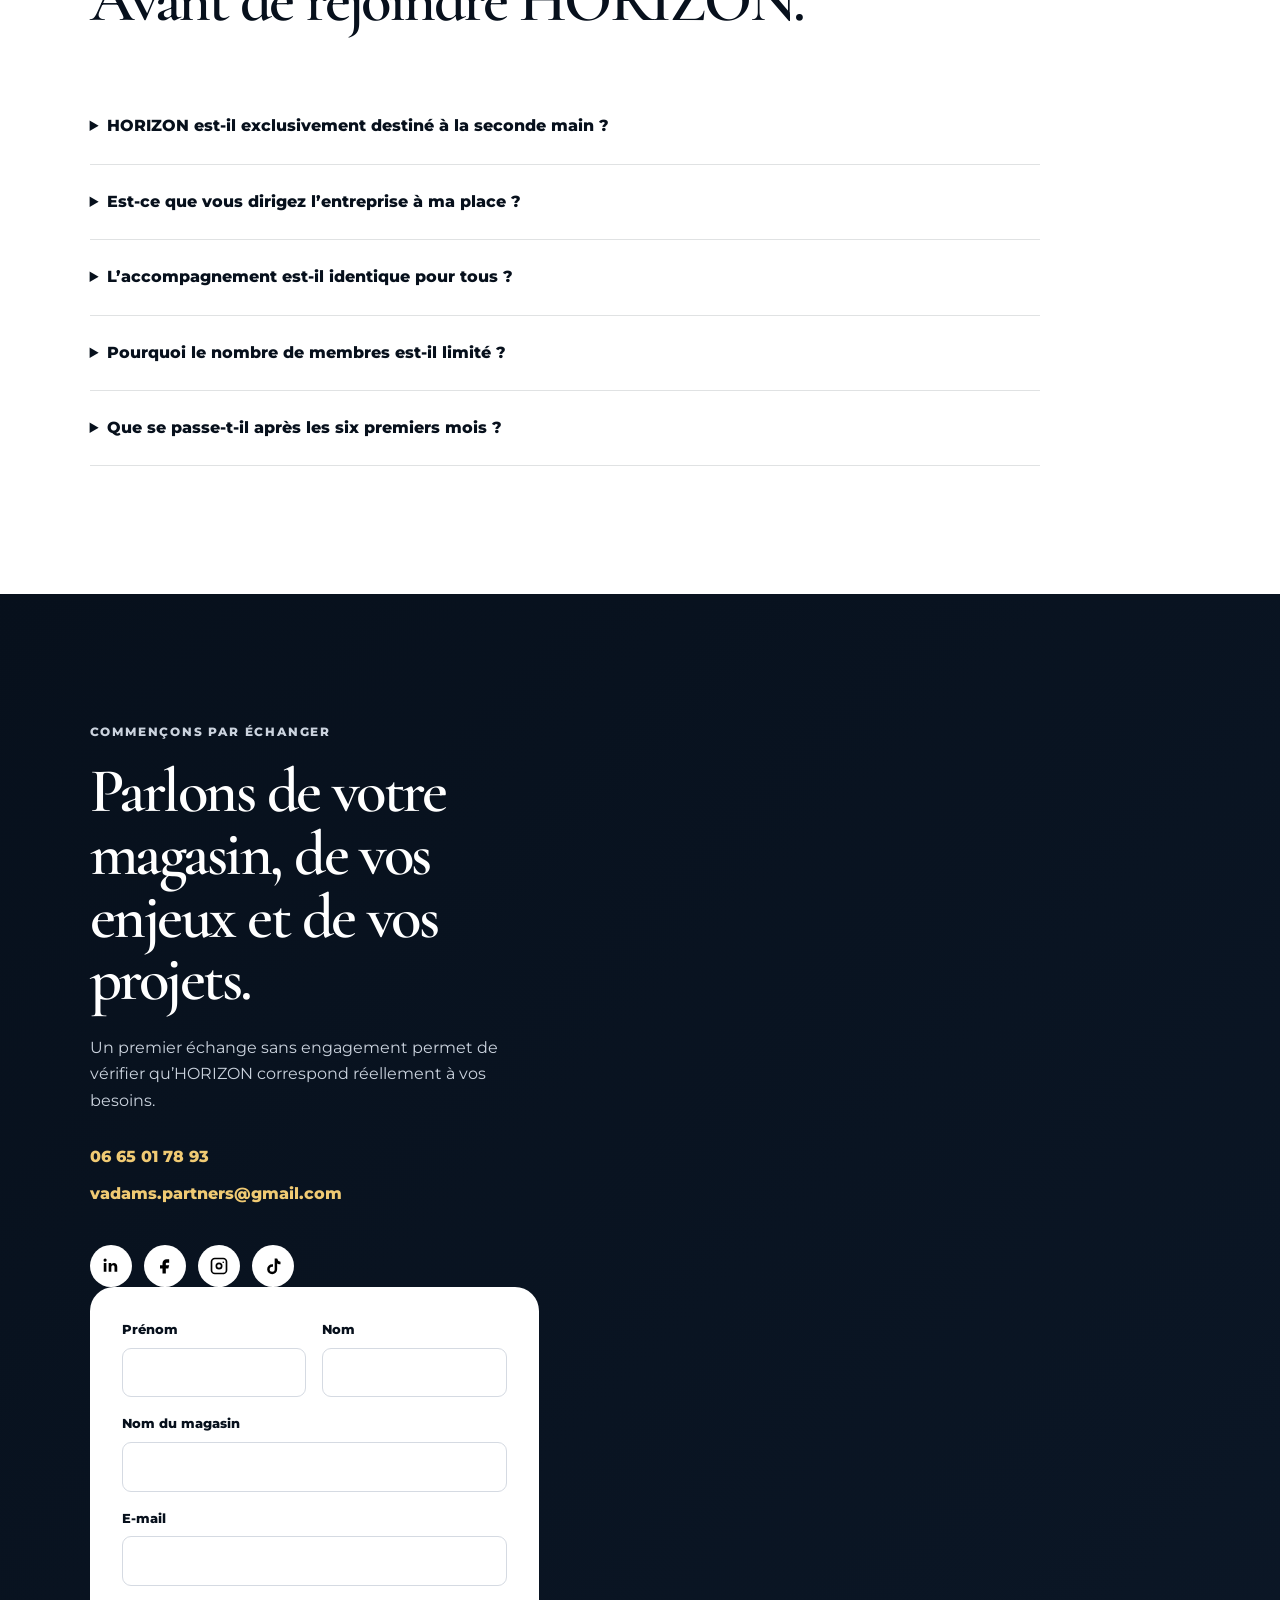
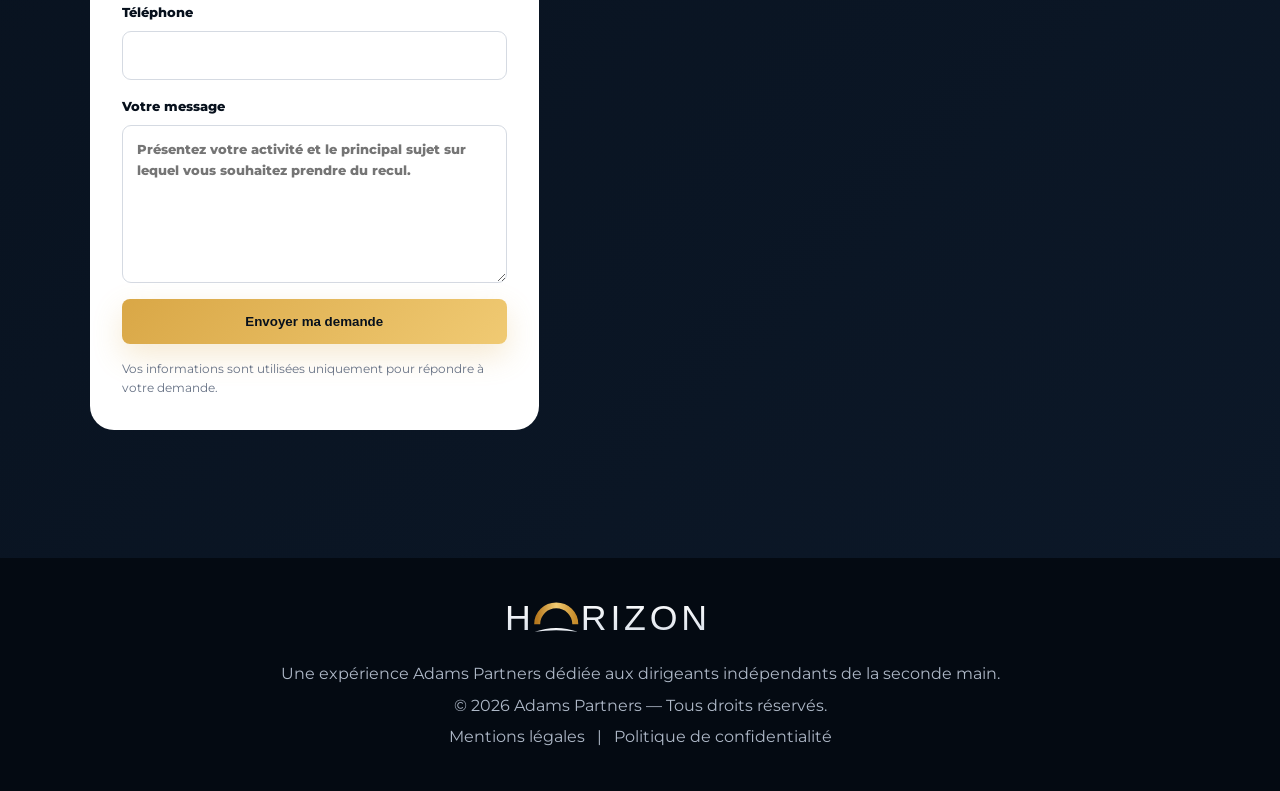
==== commit bf99c777: "Update index.html" ====
--- a/index.html
+++ b/index.html
@@ -1,6 +1,13 @@
 <!doctype html>
 <html lang="fr">
 <head>
+  <!-- Google Tag Manager -->
+<script>(function(w,d,s,l,i){w[l]=w[l]||[];w[l].push({'gtm.start':
+new Date().getTime(),event:'gtm.js'});var f=d.getElementsByTagName(s)[0],
+j=d.createElement(s),dl=l!='dataLayer'?'&l='+l:'';j.async=true;j.src=
+'https://www.googletagmanager.com/gtm.js?id='+i+dl;f.parentNode.insertBefore(j,f);
+})(window,document,'script','dataLayer','GTM-MCN6RT9S');</script>
+<!-- End Google Tag Manager -->
   <meta charset="utf-8">
   <meta name="viewport" content="width=device-width, initial-scale=1">
   <title>HORIZON – Accompagnement des dirigeants de la seconde main | Adams Partners</title>
@@ -255,6 +262,10 @@
 
 </head>
 <body class="premium-entry">
+  <!-- Google Tag Manager (noscript) -->
+<noscript><iframe src="https://www.googletagmanager.com/ns.html?id=GTM-MCN6RT9S"
+height="0" width="0" style="display:none;visibility:hidden"></iframe></noscript>
+<!-- End Google Tag Manager (noscript) -->
 <header class="site-header">
   <a class="brand" href="#accueil" aria-label="Adams Partners">
     <img src="assets/logo-adams-partners.webp" alt="Logo Adams Partners">
--- a/styles.css
+++ b/styles.css
@@ -462,3 +462,19 @@
     border-radius:20px;
   }
 }
+/* Phrase de crédibilité - Fondateur */
+.founder-proof{
+  width:100%;
+  max-width:1100px;
+  margin:32px auto 24px;
+  padding:0 24px;
+  text-align:center;
+  box-sizing:border-box;
+}
+
+.founder-proof strong{
+  display:block;
+  font-size:1.05rem;
+  line-height:1.5;
+  color:#a06f16;
+}
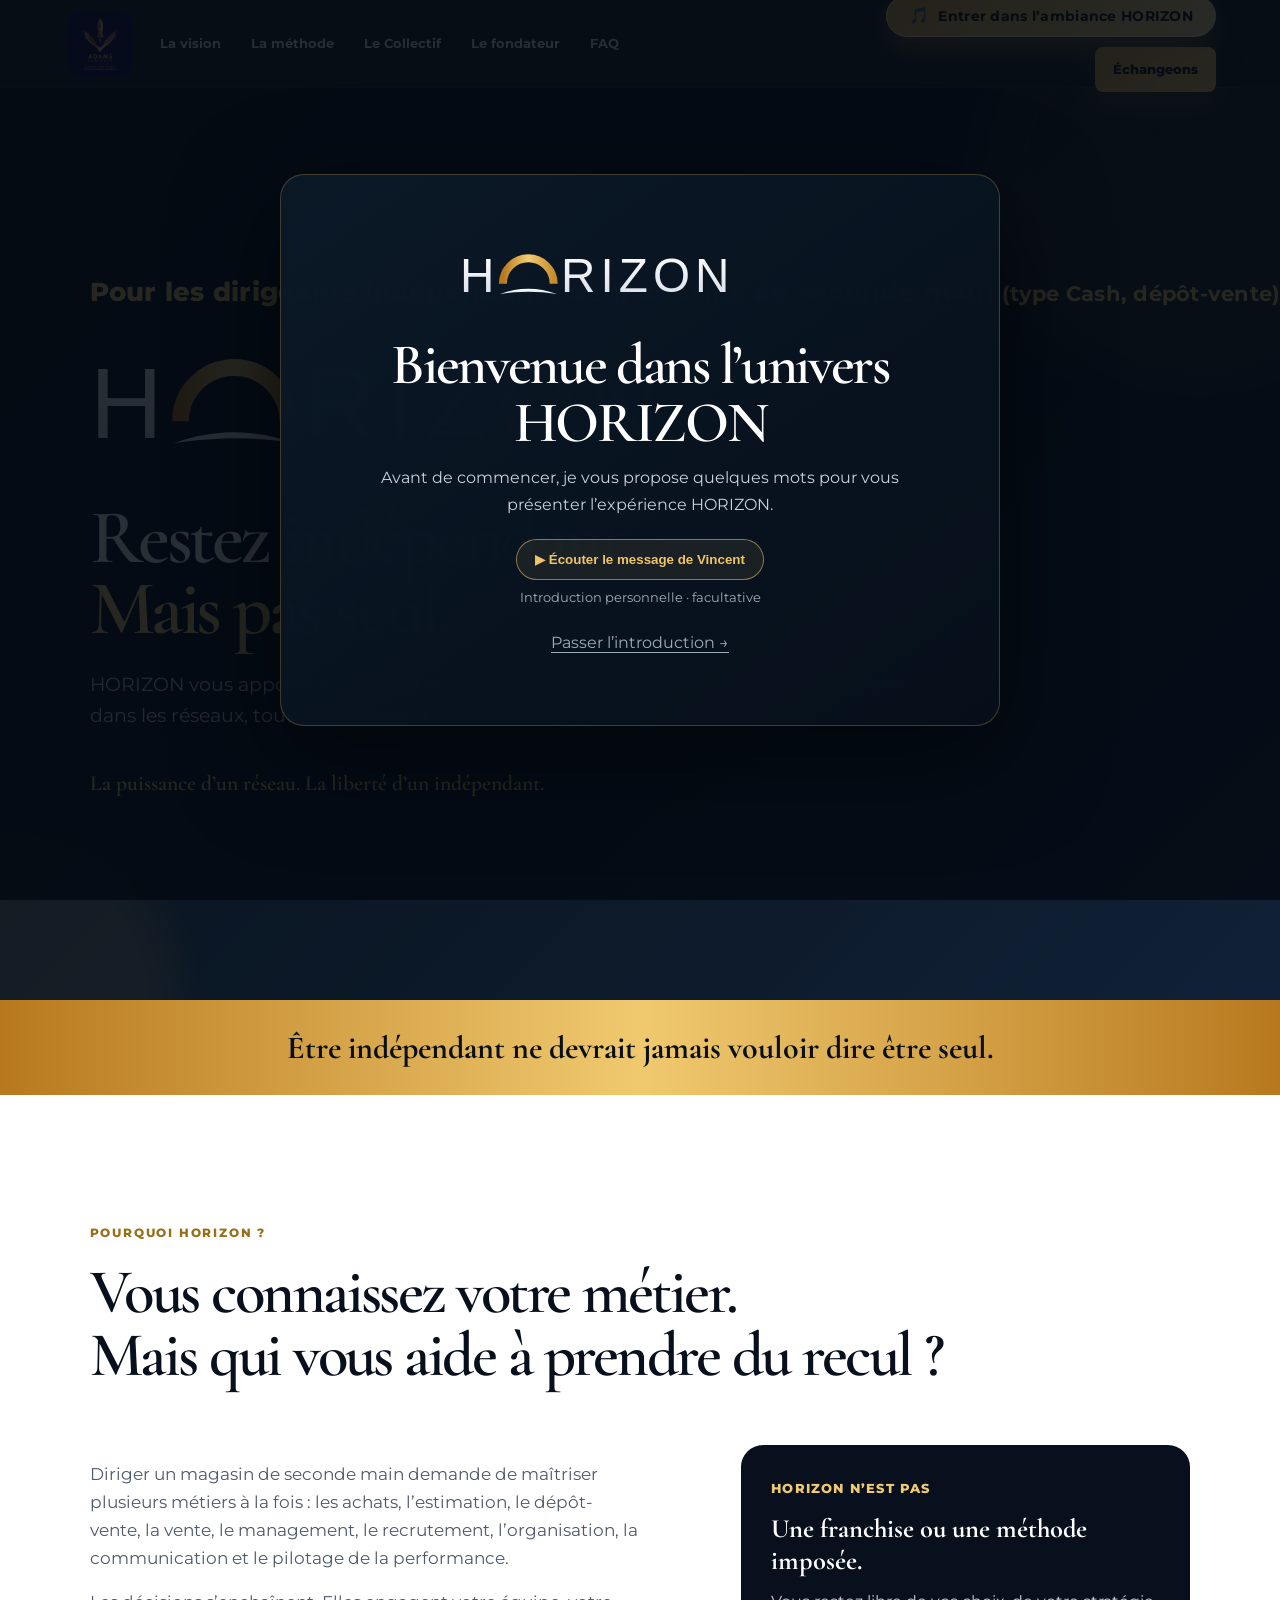
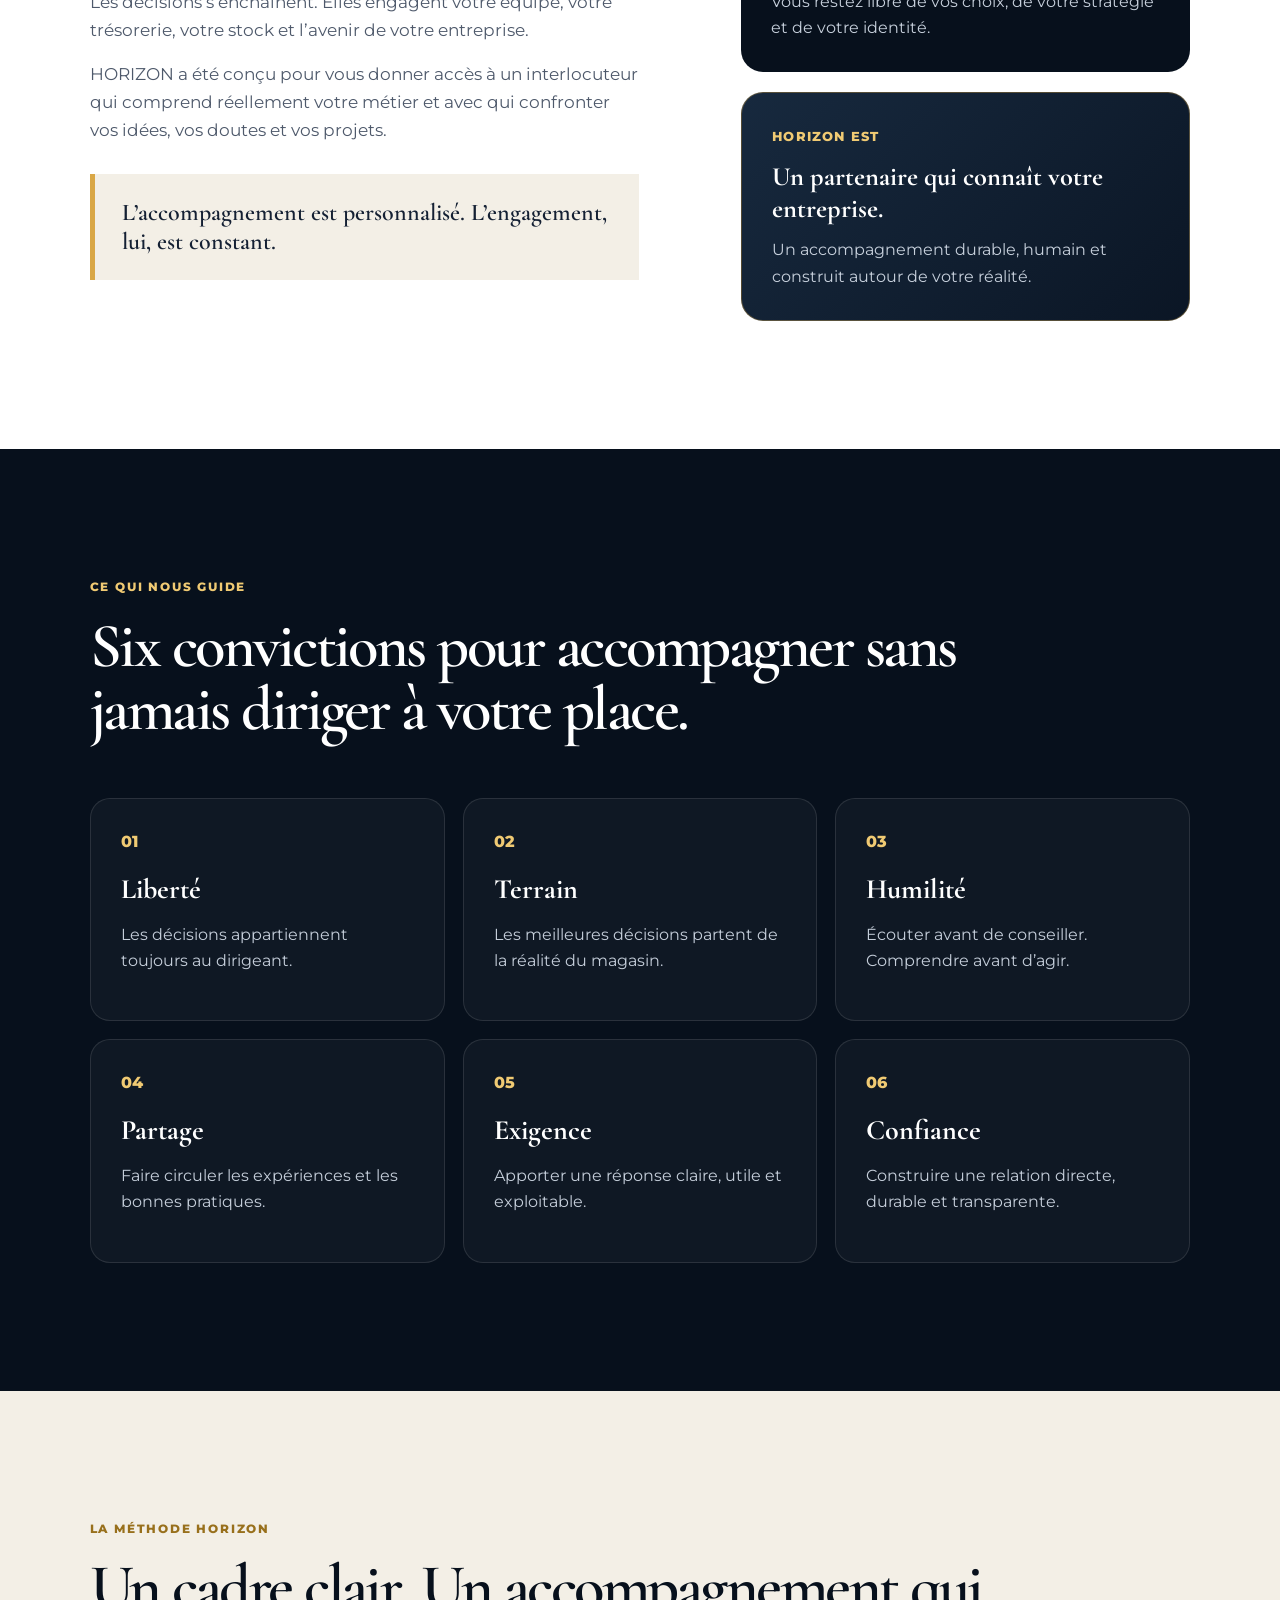
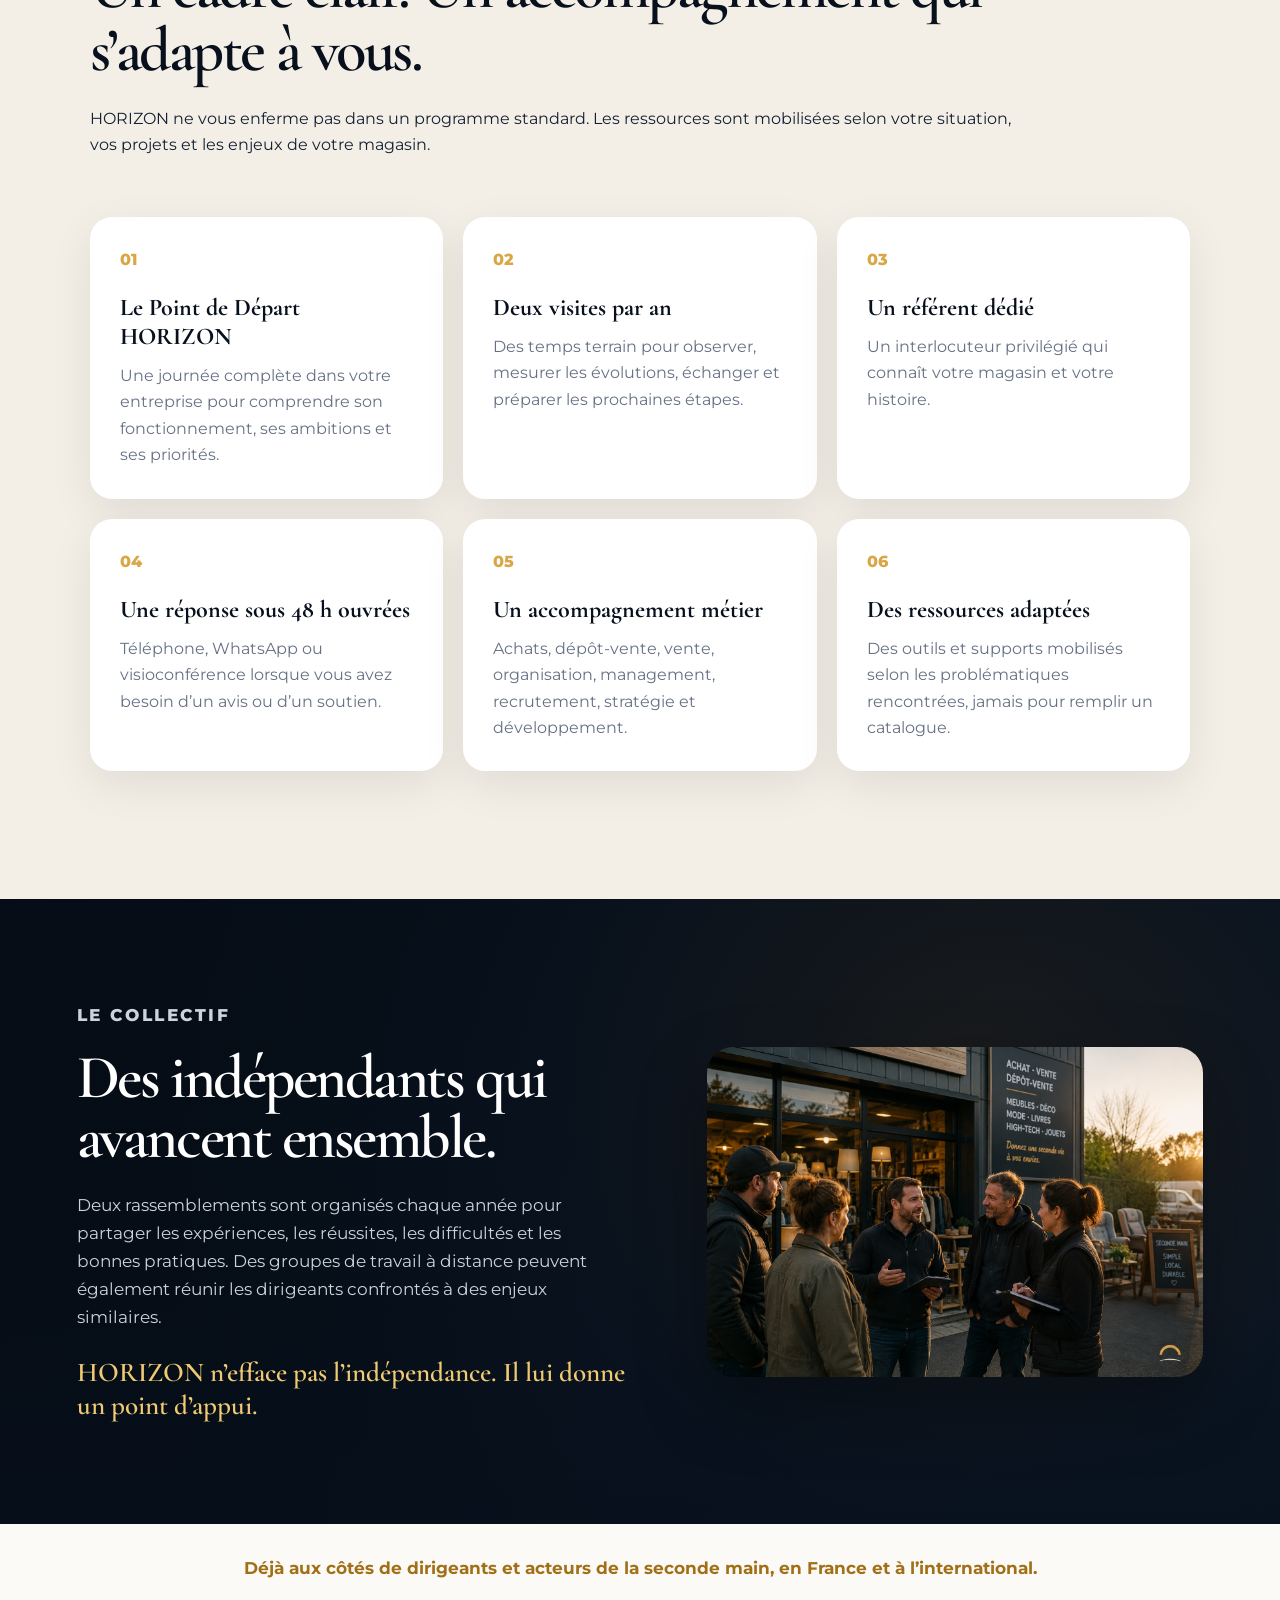
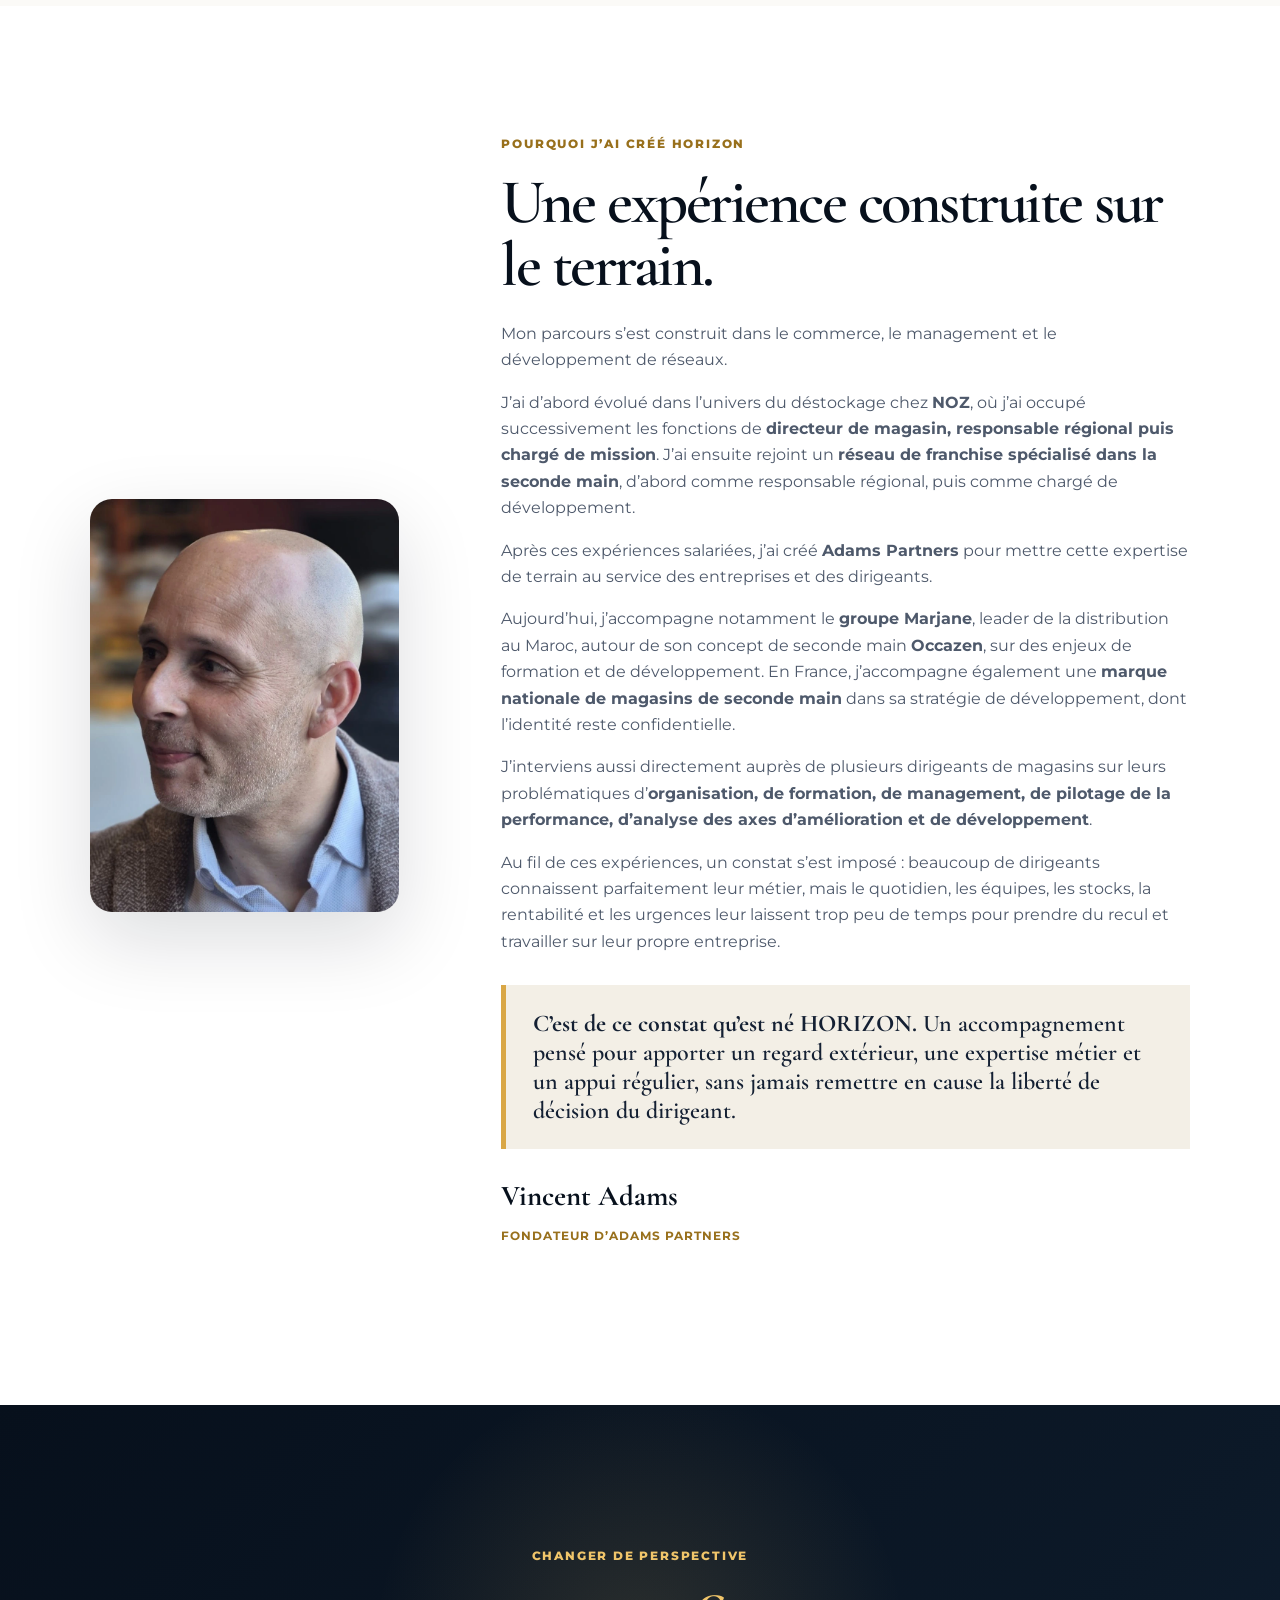
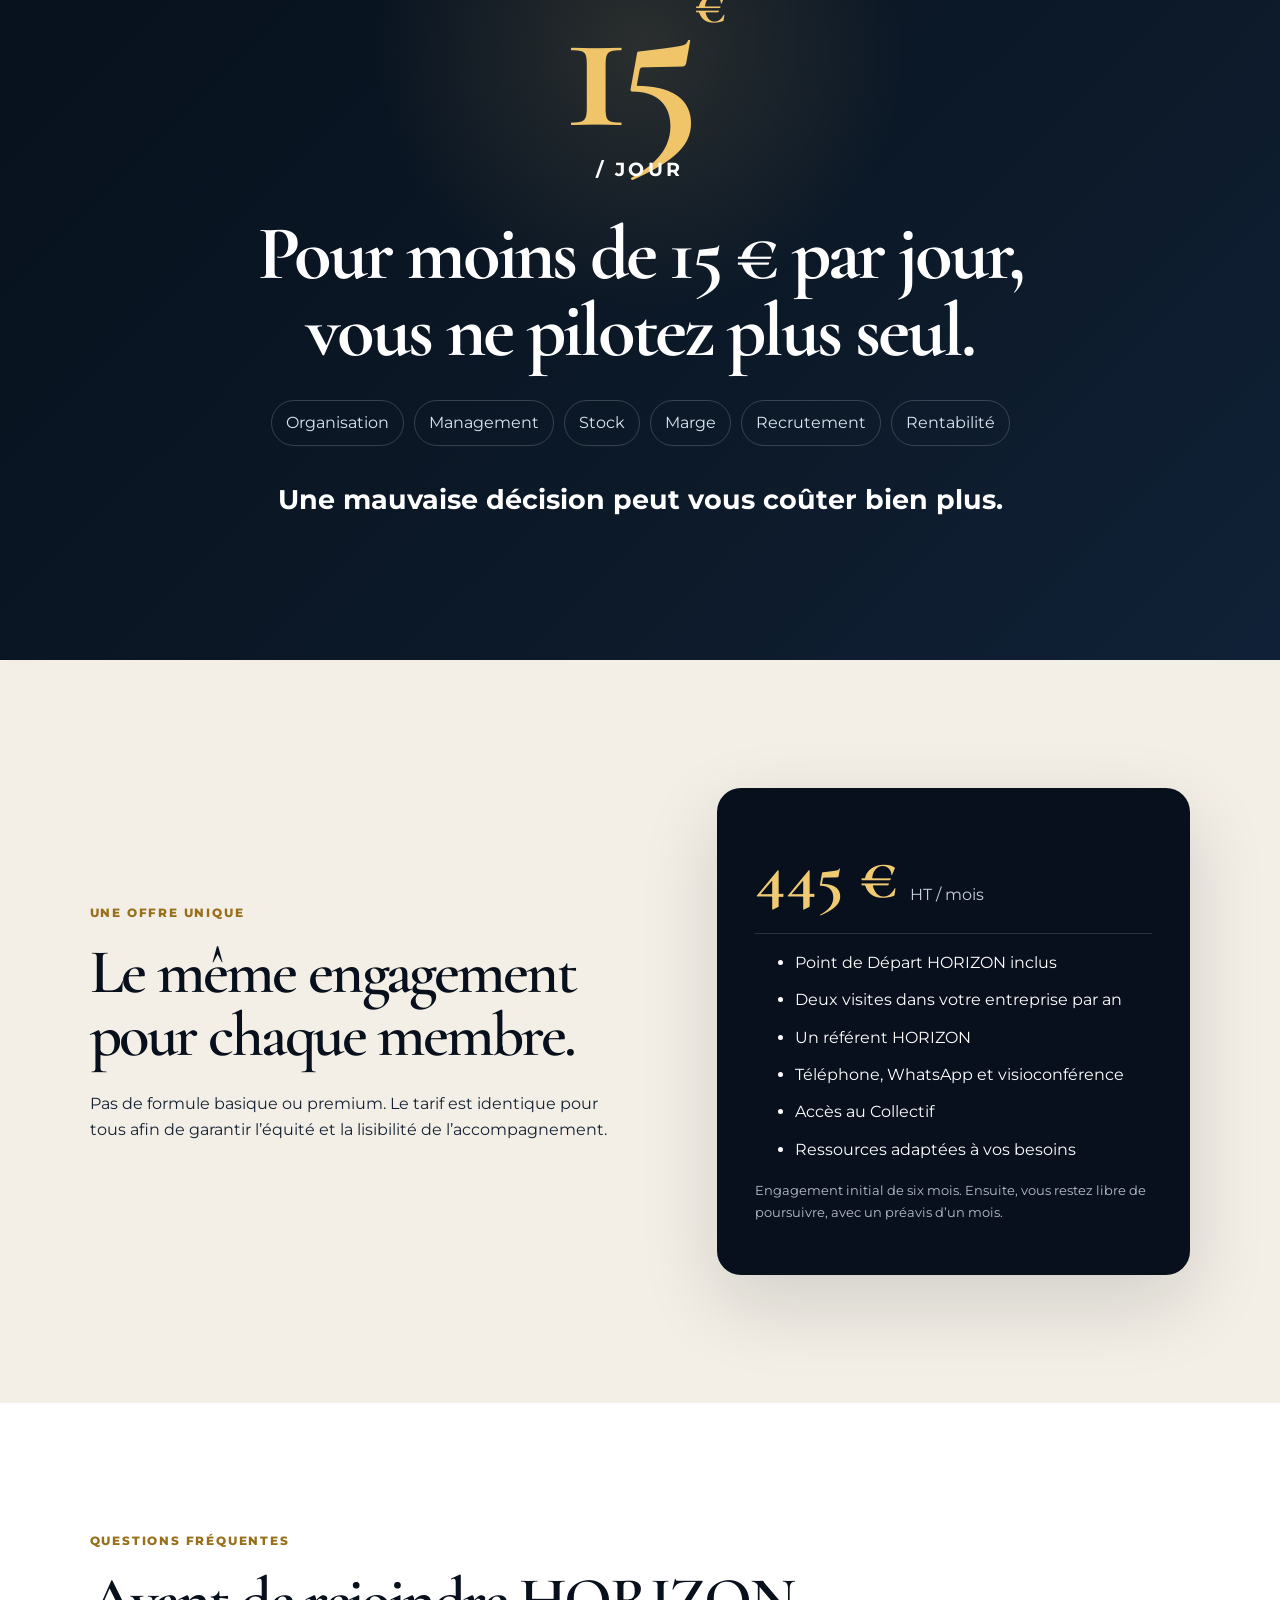
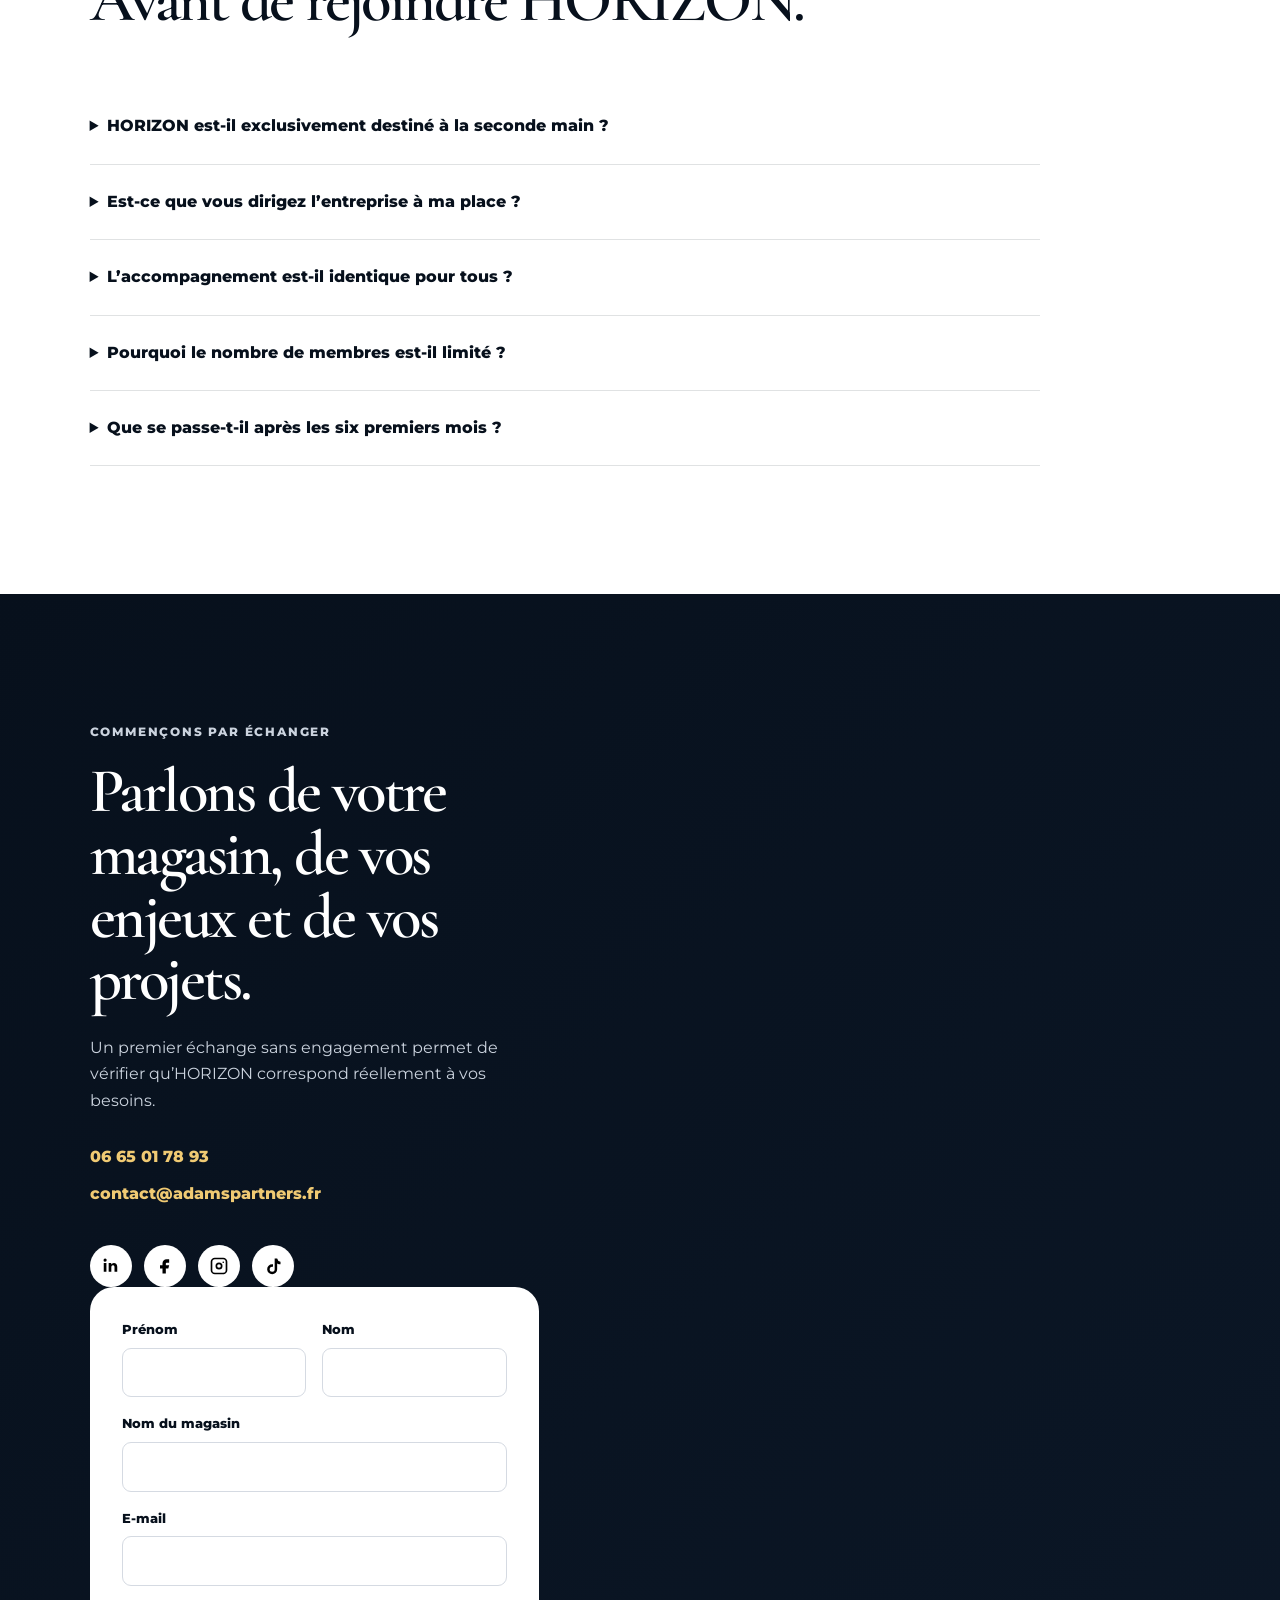
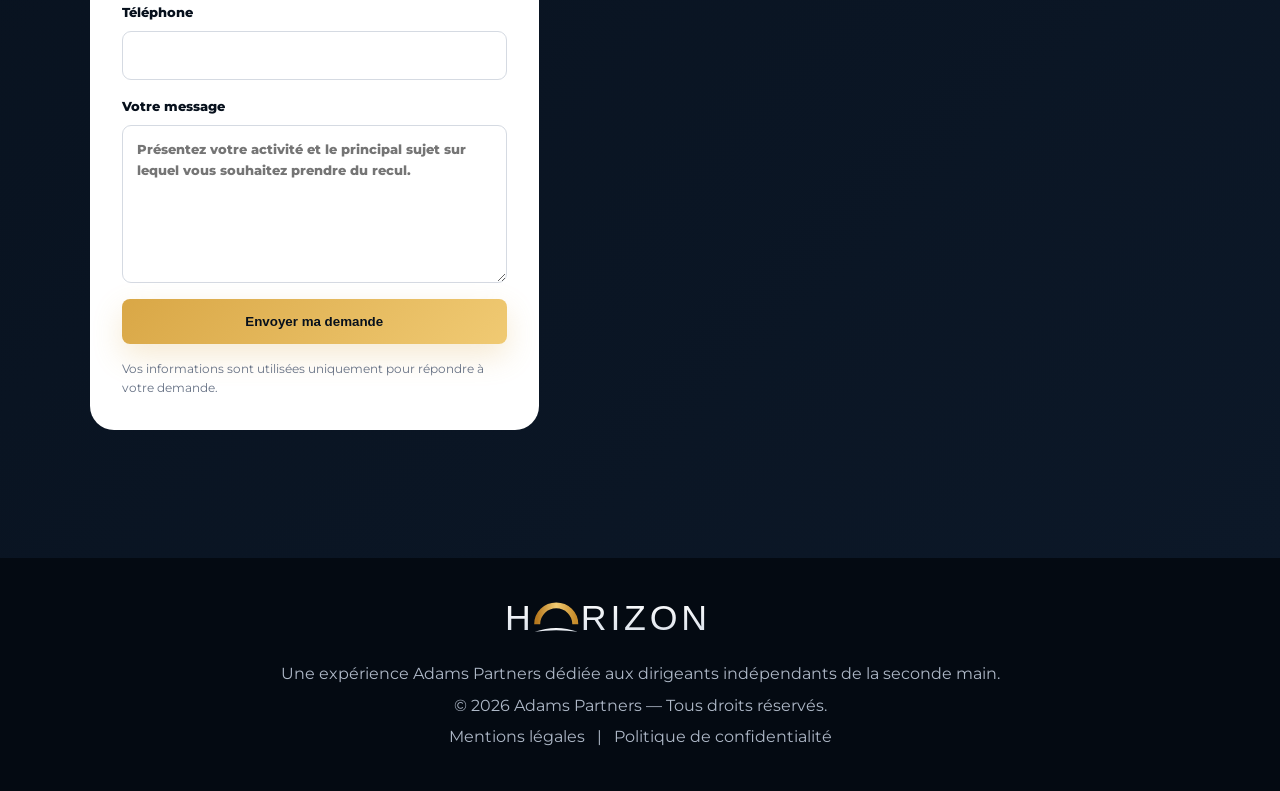
==== commit 42e0104d: "maj adress mail" ====
--- a/index.html
+++ b/index.html
@@ -46,7 +46,7 @@
   "contactPoint": {
     "@type": "ContactPoint",
     "telephone": "+33-6-65-01-78-93",
-    "email": "vadams.partners@gmail.com",
+    "email": "contact@adamspartners.fr",
     "contactType": "customer service",
     "availableLanguage": [
       "fr"
@@ -501,7 +501,7 @@
 
     <div class="contact-lines">
       <a href="tel:+33665017893">06 65 01 78 93</a>
-      <a href="mailto:vadams.partners@gmail.com">vadams.partners@gmail.com</a>
+      <a href="mailto:contact@adamspartners.fr">contact@adamspartners.fr</a>
   <audio id="voiceIntroAudio" preload="metadata">
   <source src="assets/audio/voix-introduction-horizon.mp3" type="audio/mpeg">
 </audio>
